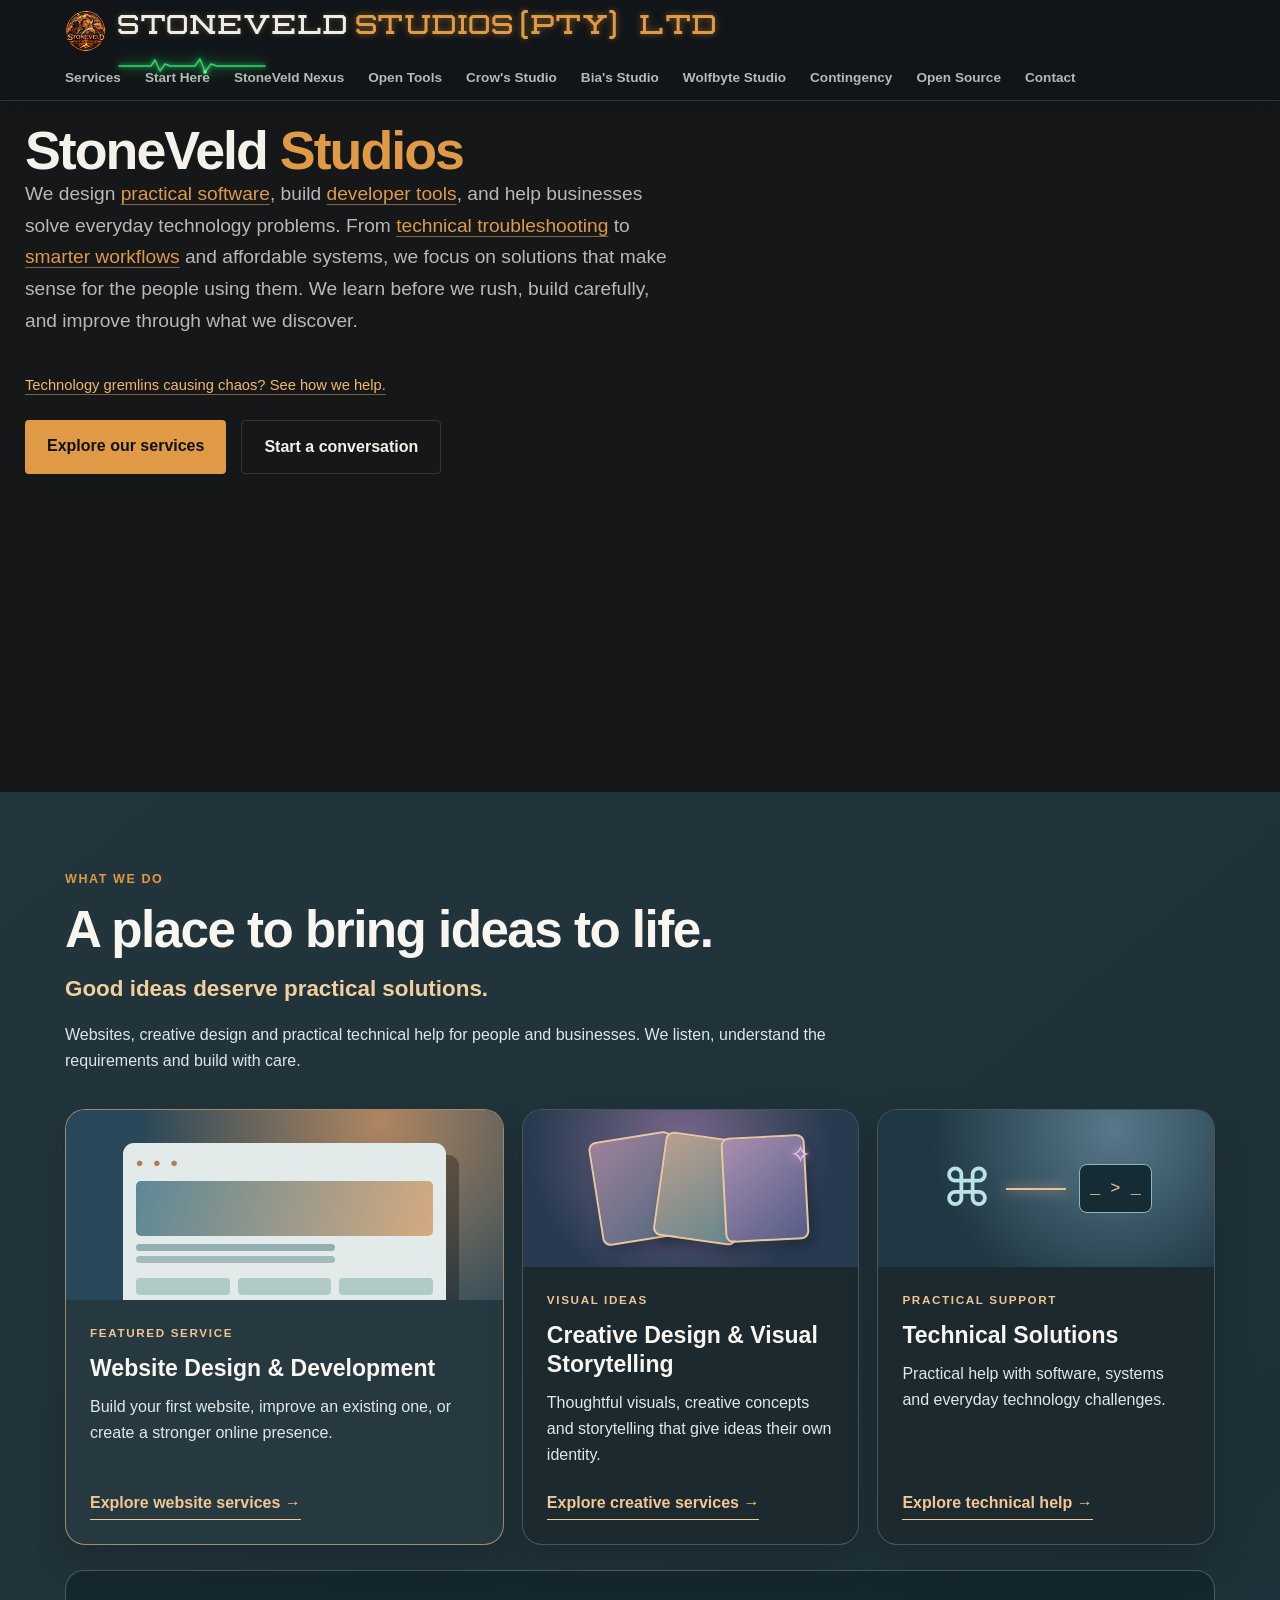
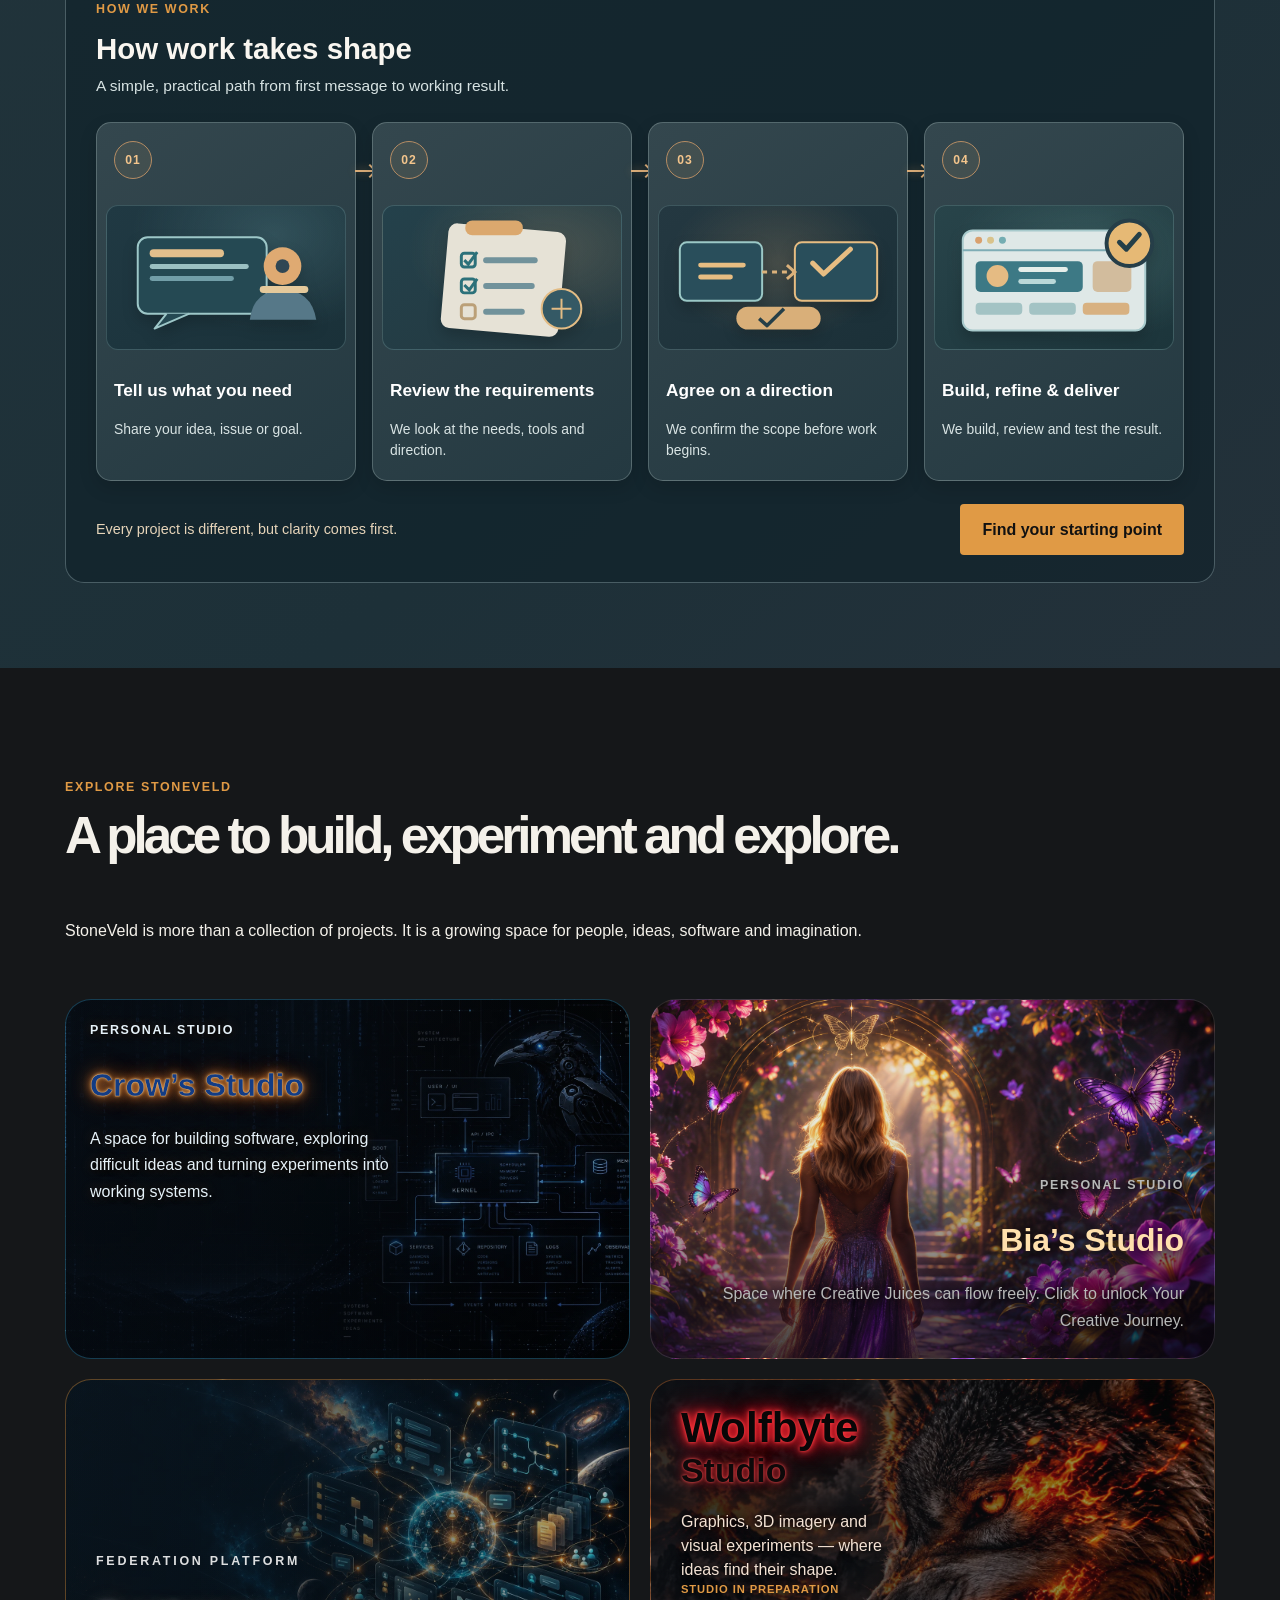
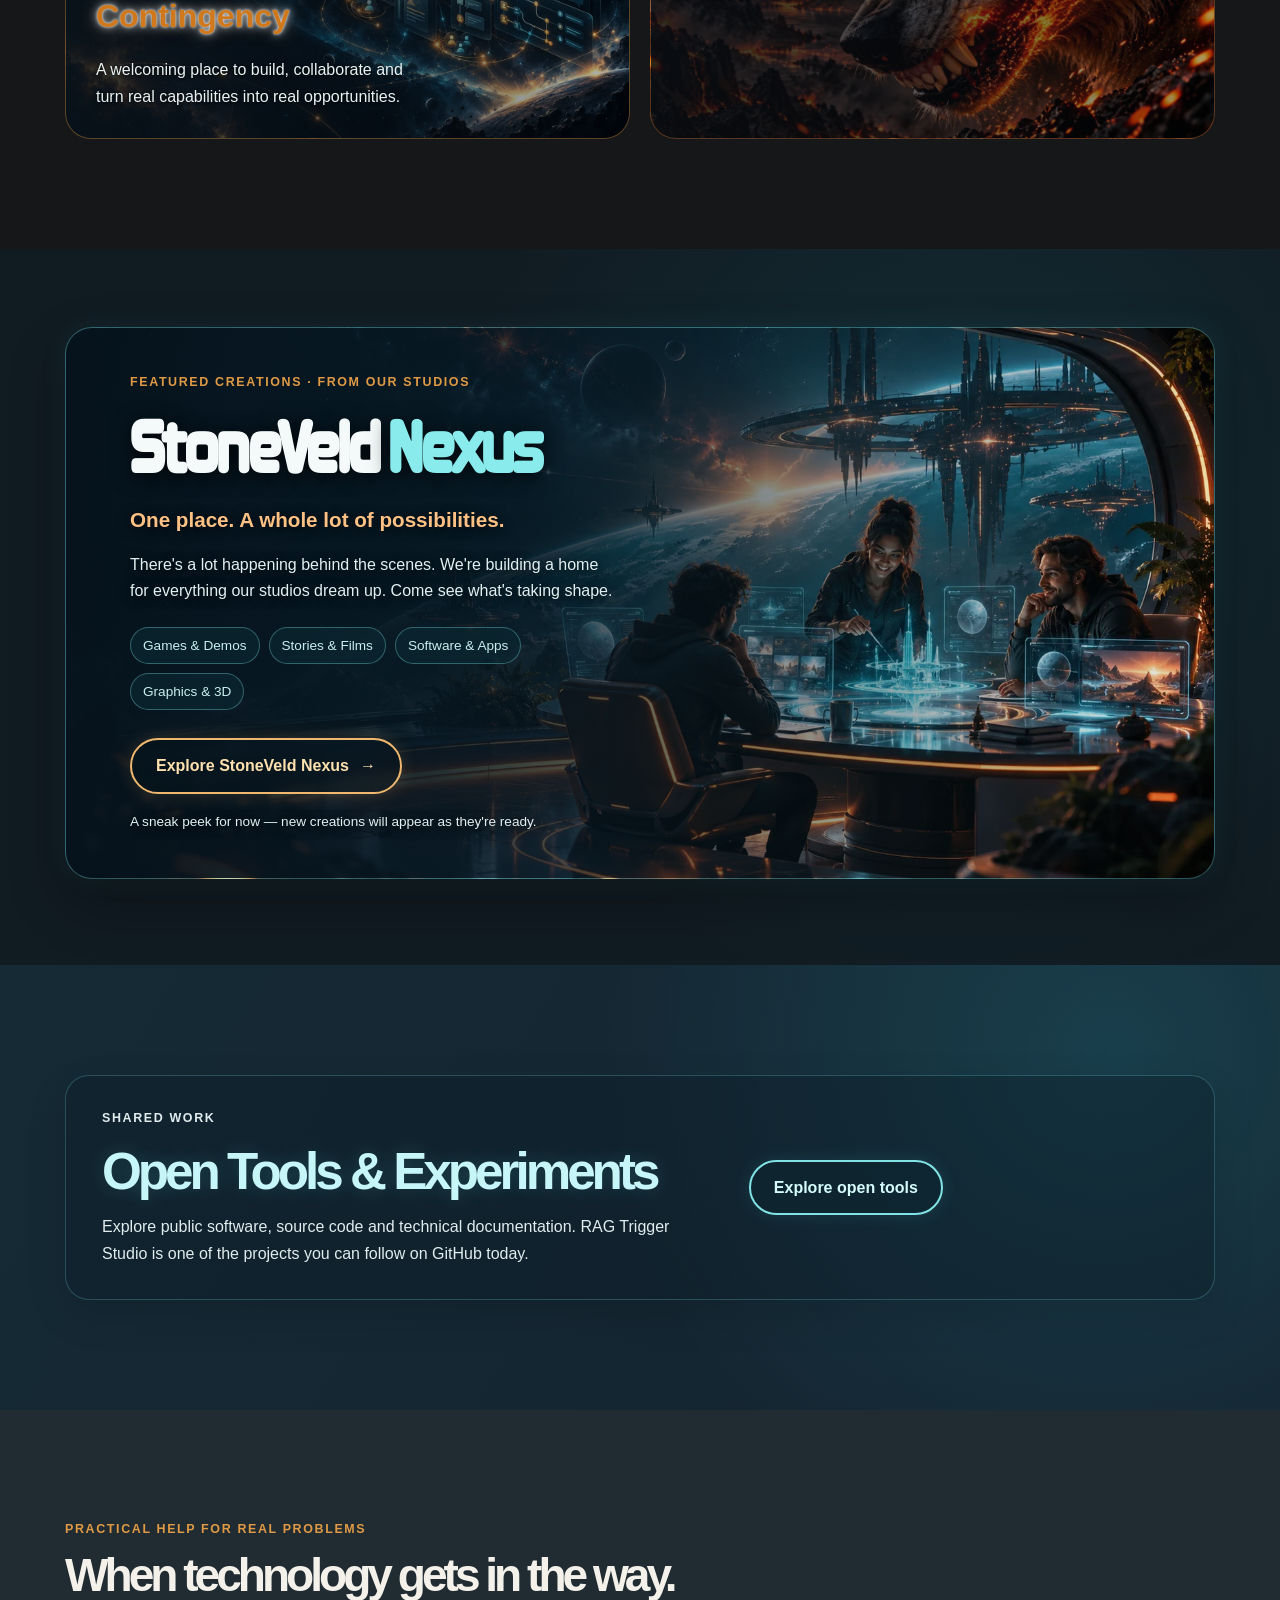
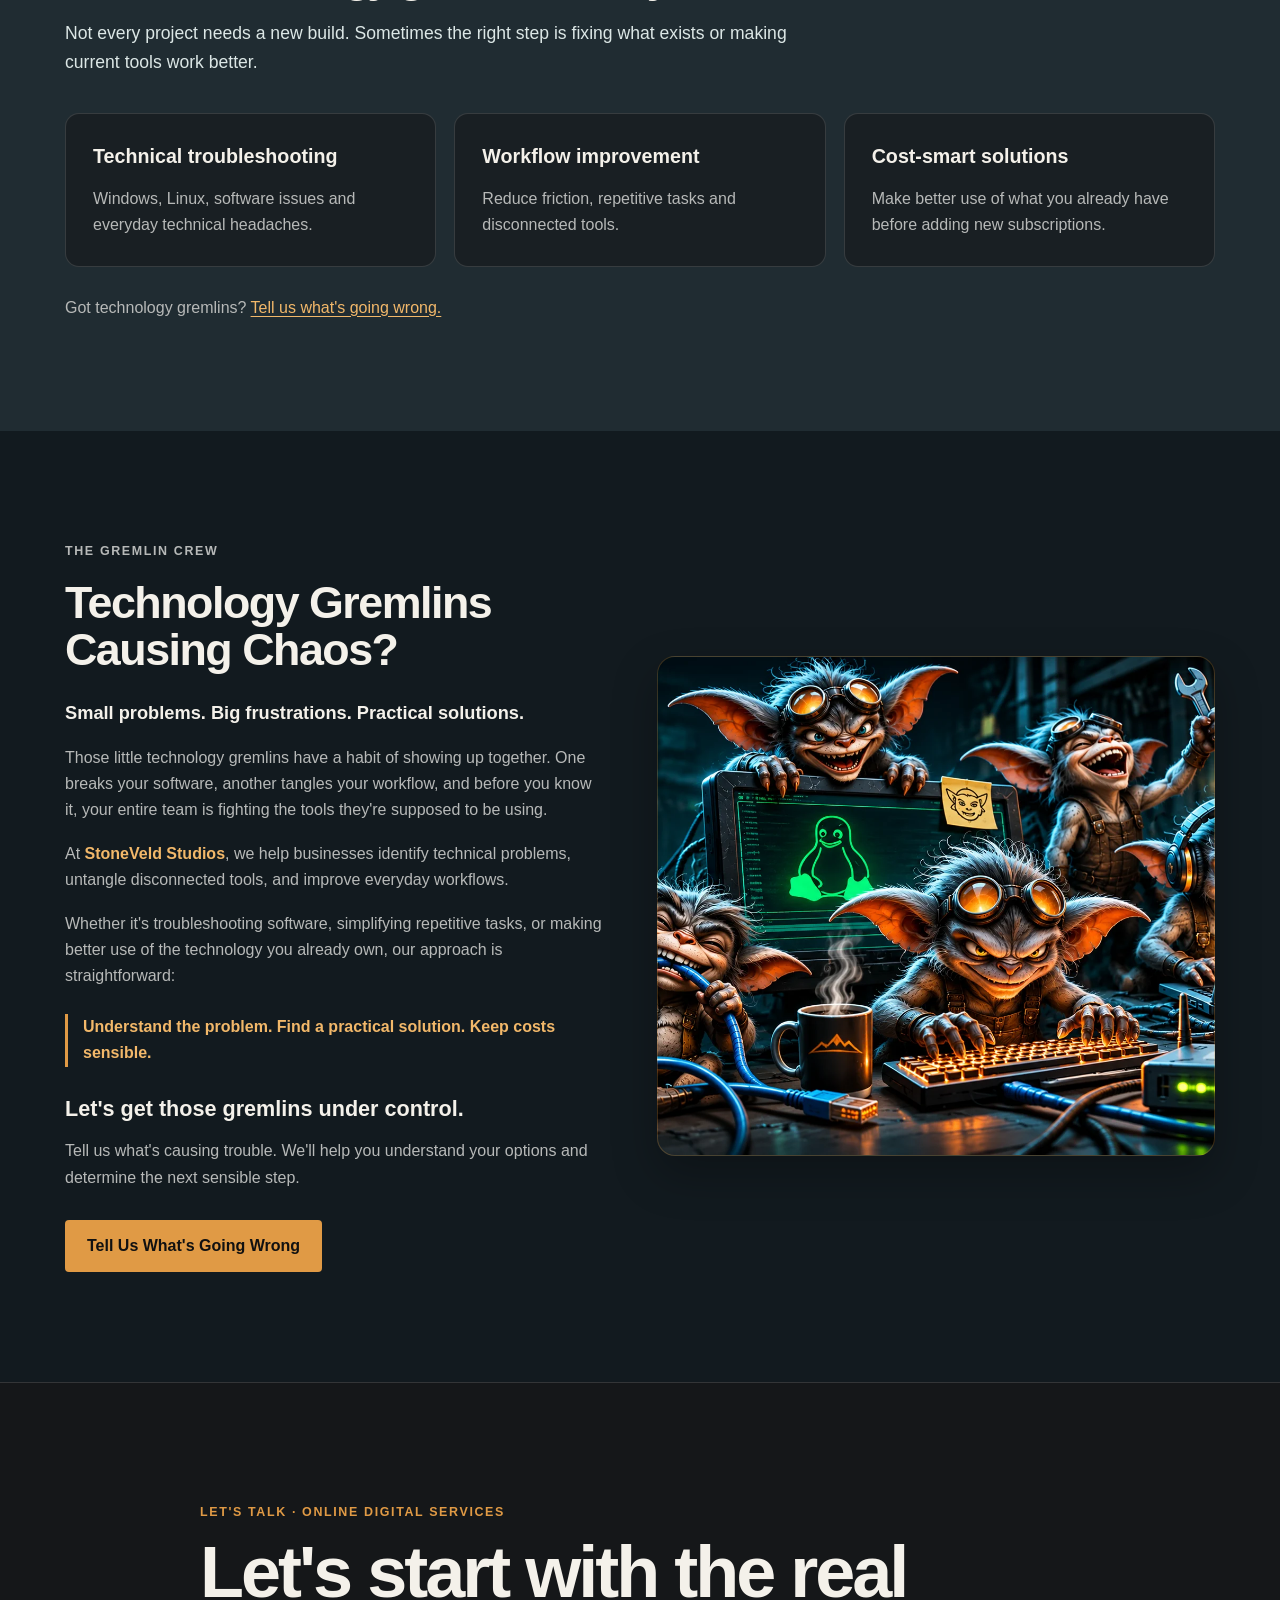
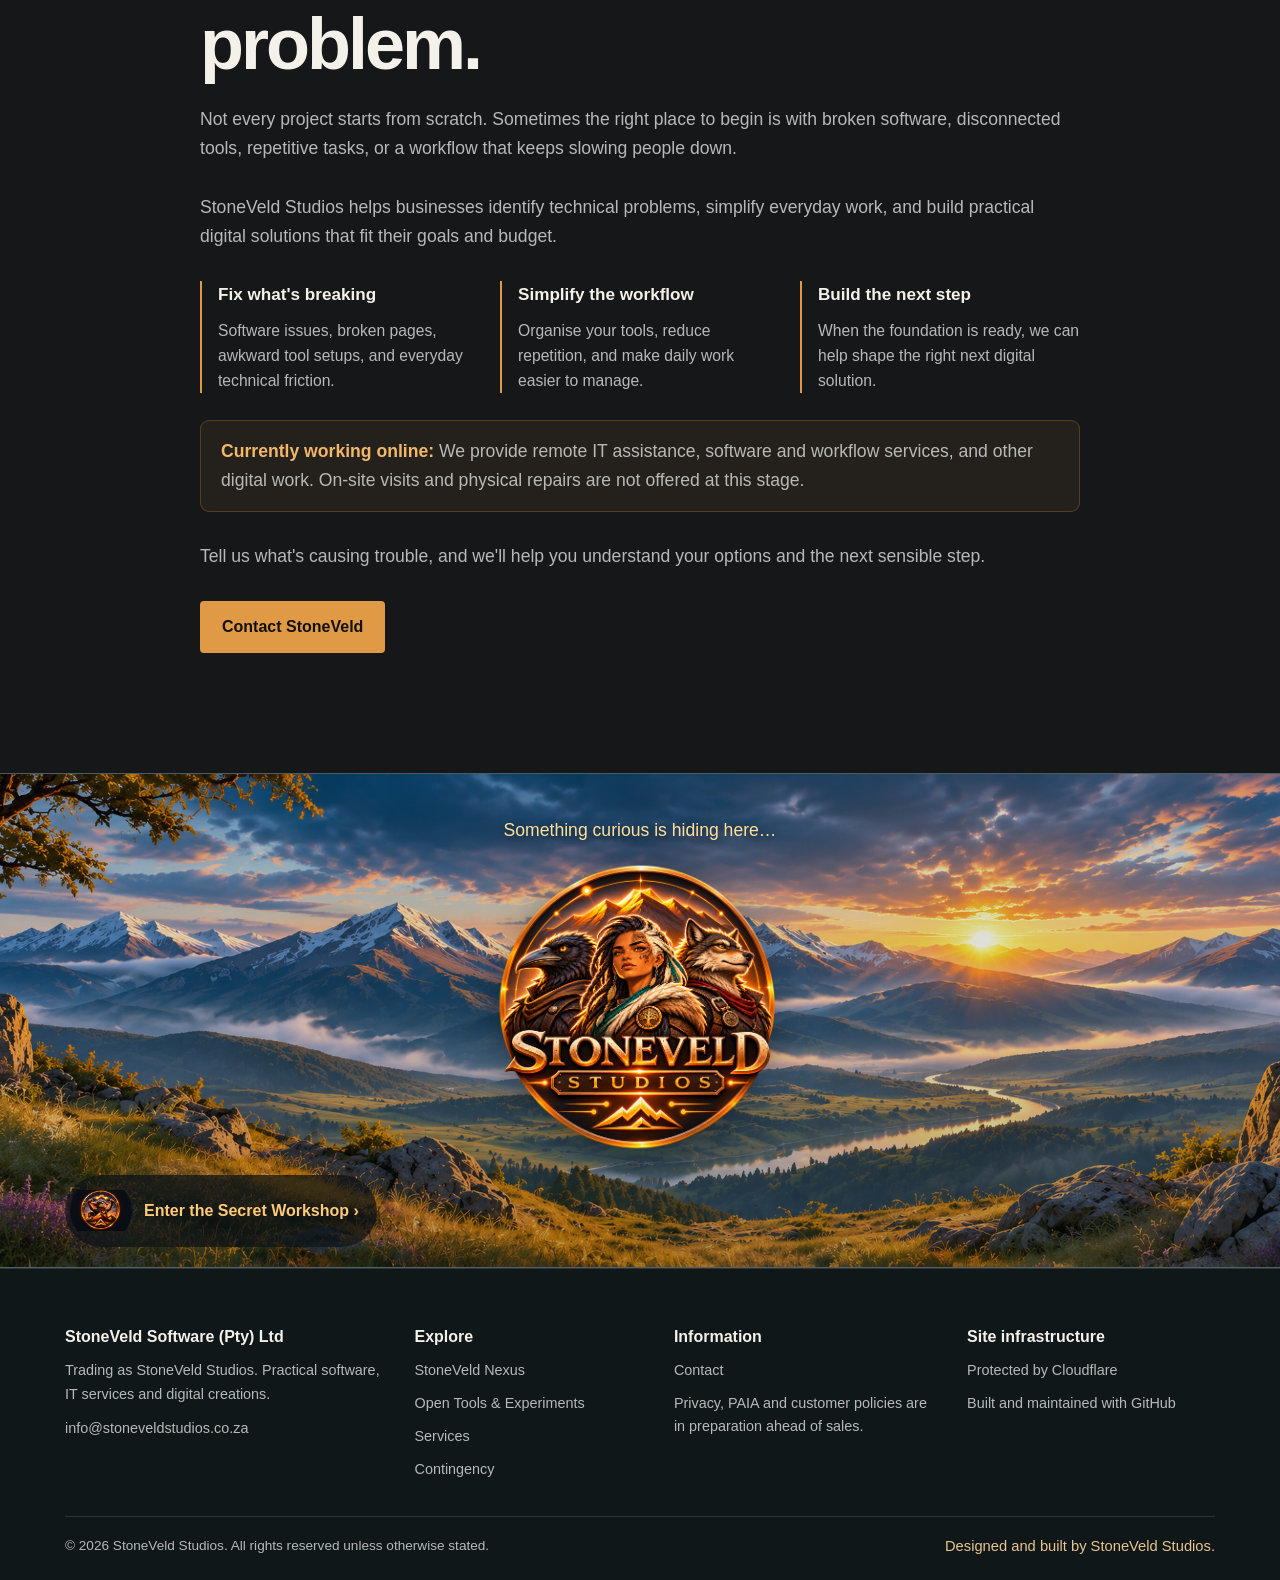
==== index.html @ 1099b643 "Simplify illustrated workflow by removing duplicate small icons" ====
<!DOCTYPE html>

<html lang="en">

<head>
    <meta name="p:domain_verify" content="55f347155e48669f3c4875c0bbe811e8"/>
    <link rel="canonical" href="https://stoneveldstudios.co.za/">
    <meta charset="UTF-8">
<link rel="icon" type="image/png" sizes="256x256" href="/assets/stoneveld-favicon.png">
    <meta name="description" content="StoneVeld Studios offers website design and development, creative visual storytelling and practical remote technology solutions for people and businesses.">
    <meta name="viewport" content="width=device-width, initial-scale=1.0">

<title>StoneVeld Studios</title>

<link rel="stylesheet" href="style.css?v=20261105-services-preview">

</head>

<body id="top"><a href="#main-content" class="skip-link">Skip to main content</a>

<header class="site-header">

    <div class="container nav-container">

        <a href="#top" class="logo">
            <img class="header-master-emblem" src="assets/Stoneveld%20Studios%20Emblem.png" alt="" width="42" height="42">
            <span class="logo-name">StoneVeld</span><span class="logo-studios">Studios</span><span class="logo-studios">(pty) Ltd</span>
            <span class="logo-trace" aria-hidden="true">
                <svg viewBox="0 0 150 18" preserveAspectRatio="none">
                    <path d="M2 10 H28 L34 10 L38 4 L43 15 L48 8 L53 10 H72 L78 10 L83 3 L88 16 L94 8 L100 10 H148" />
                    <circle cx="88" cy="16" r="1.8" />
                </svg>
            </span>
        </a>

 <nav class="navigation" aria-label="Main navigation">
 <a href="#services">Services</a>
 <a href="/start-here">Start Here</a>
 <a href="/shop">StoneVeld Nexus</a>
 <a href="/open-tools">Open Tools</a>
 <a href="/leon-studio">Crow's Studio</a>
 <a href="/bianca-studio">Bia's Studio</a>
 <a href="/wolfbyte-studio">Wolfbyte Studio</a>
 <a href="/contingency">Contingency</a>
 <a href="#open-tools">Open Source</a>
 <a href="#contact">Contact</a>
 </nav>

    </div>

</header>


<main id="main-content">

    <section class="hero">
 <video class="hero-video" autoplay muted loop playsinline aria-hidden="true" tabindex="-1"> <source src="assets/Hero_section_matrix.mp4" type="video/mp4"> </video>

        <div class="container hero-content">

            <p class="eyebrow">
                SOFTWARE DEVELOPMENT • <a href="#services">IT SERVICES</a> •
                <a href="/open-tools">DEVELOPER TOOLS</a> • SYSTEMS LAB
            </p>

            <h1>
                <span class="hero-brand-main">StoneVeld</span> <span class="hero-brand-accent">Studios</span>
            </h1>

            <p class="hero-text">
                We design <a href="#projects">practical software</a>, build
                <a href="/open-tools">developer tools</a>, and help businesses solve everyday technology problems.
                From <a href="#services">technical troubleshooting</a> to
                <a href="#services">smarter workflows</a> and affordable systems, we focus on solutions
                that make sense for the people using them.
                We learn before we rush, build carefully, and improve through what we discover.
            </p>

            <a class="gremlin-teaser" href="#services">Technology gremlins causing chaos? See how we help.</a>

            <div class="hero-buttons">

                <a href="#services" class="button button-primary">
                    Explore our services
                </a>

                <a href="#contact" class="button button-secondary">
                    Start a conversation
                </a>

            </div>

        </div>

    </section>

<section id="services" class="section sv-service-hook" aria-labelledby="services-title">
 <div class="container">
 <p class="section-label">WHAT WE DO</p>
 <h2 id="services-title">A place to bring ideas to life.</h2>
 <p class="sv-hook-subtitle">Good ideas deserve practical solutions.</p>
 <p class="sv-hook-intro">Websites, creative design and practical technical help for people and businesses. We listen, understand the requirements and build with care.</p>
 <div class="sv-offering-grid"><article class="sv-offering sv-web"><div class="sv-offering-art" aria-hidden="true"><div class="sv-browser"><div class="sv-browser-top">● ● ●</div><div class="sv-browser-hero"></div><div class="sv-browser-lines"></div><div class="sv-browser-tiles"><i></i><i></i><i></i></div></div></div><div class="sv-offering-body"><span class="sv-offering-label">FEATURED SERVICE</span><h3>Website Design & Development</h3><p>Build your first website, improve an existing one, or create a stronger online presence.</p><a href="/start-here#website"> Explore website services <span aria-hidden="true">→</span></a></div></article>
<article class="sv-offering sv-creative"><div class="sv-offering-art" aria-hidden="true"><div class="sv-storyboard"><i></i><i></i><i></i><span aria-hidden="true">✧</span></div></div><div class="sv-offering-body"><span class="sv-offering-label">VISUAL IDEAS</span><h3>Creative Design & Visual Storytelling</h3><p>Thoughtful visuals, creative concepts and storytelling that give ideas their own identity.</p><a href="/start-here#creative"> Explore creative services <span aria-hidden="true">→</span></a></div></article>
<article class="sv-offering sv-tech"><div class="sv-offering-art" aria-hidden="true"><div class="sv-tech-visual"><span>⌘</span><i></i><code>_ &gt; _</code></div></div><div class="sv-offering-body"><span class="sv-offering-label">PRACTICAL SUPPORT</span><h3>Technical Solutions</h3><p>Practical help with software, systems and everyday technology challenges.</p><a href="/start-here#technical"> Explore technical help <span aria-hidden="true">→</span></a></div></article></div>
 <div class="sv-workflow" aria-labelledby="sv-workflow-title">
  <div class="sv-workflow-head">
    <p class="section-label">HOW WE WORK</p>
    <h3 id="sv-workflow-title">How work takes shape</h3>
    <p class="sv-workflow-intro">A simple, practical path from first message to working result.</p>
  </div>
  <ol class="sv-workflow-journey">
    <li class="sv-workflow-card">
      <div class="sv-workflow-top"><span class="sv-workflow-number">01</span></div>
      <div class="sv-workflow-scene sv-workflow-scene-1" aria-hidden="true"><svg viewBox="0 0 240 126" role="presentation" focusable="false"><rect x="31" y="22" width="130" height="77" rx="10" fill="#254953" stroke="#9dc7c8" stroke-width="2"/><rect x="43" y="34" width="75" height="8" rx="4" fill="#e3bf8c"/><rect x="43" y="49" width="100" height="5" rx="2.5" fill="#9bc0c2"/><rect x="43" y="61" width="85" height="5" rx="2.5" fill="#729ea8"/><path d="M60 99l-12 15 35-15" fill="#254953" stroke="#9dc7c8" stroke-width="2" stroke-linejoin="round"/><circle cx="177" cy="51" r="19" fill="#dfaa72"/><path d="M144 105q4-30 33-30t34 30" fill="#567888"/><rect x="154" y="71" width="49" height="7" rx="3.5" fill="#e5c99b"/><circle cx="177" cy="51" r="7" fill="#304754"/></svg></div>
      <h4>Tell us what you need</h4>
      <p>Share your idea, issue or goal.</p>
    </li>
    <li class="sv-workflow-card">
      <div class="sv-workflow-top"><span class="sv-workflow-number">02</span></div>
      <div class="sv-workflow-scene sv-workflow-scene-2" aria-hidden="true"><svg viewBox="0 0 240 126" role="presentation" focusable="false"><rect x="62" y="12" width="119" height="106" rx="9" fill="#e6e2d6" transform="rotate(5 120 64)"/><rect x="83" y="5" width="58" height="15" rx="7" fill="#dba86e"/><rect x="79" y="38" width="14" height="14" rx="3" fill="none" stroke="#2c717a" stroke-width="3"/><path d="M82 45l4 4 9-12" stroke="#2c717a" stroke-width="3" fill="none"/><rect x="101" y="42" width="55" height="6" rx="3" fill="#71929b"/><rect x="79" y="64" width="14" height="14" rx="3" fill="none" stroke="#2c717a" stroke-width="3"/><path d="M82 70l5 5 8-11" stroke="#2c717a" stroke-width="3" fill="none"/><rect x="101" y="68" width="52" height="6" rx="3" fill="#71929b"/><rect x="79" y="90" width="14" height="14" rx="3" fill="none" stroke="#bba078" stroke-width="3"/><rect x="101" y="94" width="42" height="6" rx="3" fill="#71929b"/><circle cx="180" cy="94" r="20" fill="#345965" stroke="#e3bc84" stroke-width="2"/><path d="M170 94h20M180 84v20" stroke="#e3bc84" stroke-width="2"/></svg></div>
      <h4>Review the requirements</h4>
      <p>We look at the needs, tools and direction.</p>
    </li>
    <li class="sv-workflow-card">
      <div class="sv-workflow-top"><span class="sv-workflow-number">03</span></div>
      <div class="sv-workflow-scene sv-workflow-scene-3" aria-hidden="true"><svg viewBox="0 0 240 126" role="presentation" focusable="false"><rect x="21" y="27" width="83" height="59" rx="7" fill="#294e5b" stroke="#9bc8c6" stroke-width="2"/><rect x="137" y="27" width="83" height="59" rx="7" fill="#294e5b" stroke="#e7bd82" stroke-width="2"/><path d="M42 50h43M42 62h30M155 48l11 11 27-25" stroke="#e7bd82" fill="none" stroke-linecap="round" stroke-linejoin="round" stroke-width="5"/><path d="M104 57h32" stroke="#dbb17b" stroke-width="3" stroke-dasharray="5 5"/><path d="M129 50l8 7-8 7" stroke="#dbb17b" fill="none" stroke-width="3"/><rect x="78" y="92" width="85" height="23" rx="11.5" fill="#d9af79"/><path d="M101 104l8 7 17-17" stroke="#263f48" stroke-width="3.5" stroke-linejoin="round" fill="none"/></svg></div>
      <h4>Agree on a direction</h4>
      <p>We confirm the scope before work begins.</p>
    </li>
    <li class="sv-workflow-card">
      <div class="sv-workflow-top"><span class="sv-workflow-number">04</span></div>
      <div class="sv-workflow-scene sv-workflow-scene-4" aria-hidden="true"><svg viewBox="0 0 240 126" role="presentation" focusable="false"><rect x="28" y="15" width="184" height="101" rx="10" fill="#dfe8e7" stroke="#a8cacc" stroke-width="2"/><path d="M28 35h184" stroke="#7eacb5" stroke-width="2"/><circle cx="44" cy="25" r="3.5" fill="#d9a06e"/><circle cx="56" cy="25" r="3.5" fill="#d9c38b"/><circle cx="68" cy="25" r="3.5" fill="#74adb2"/><rect x="41" y="46" width="108" height="31" rx="5" fill="#3d7985"/><circle cx="63" cy="61" r="11" fill="#e5bb83"/><rect x="84" y="52" width="50" height="5" rx="2.5" fill="#e6eeea"/><rect x="84" y="64" width="38" height="5" rx="2.5" fill="#bad8d8"/><rect x="159" y="46" width="39" height="31" rx="5" fill="#d2bc9d"/><rect x="41" y="88" width="47" height="12" rx="4" fill="#a3c3c4"/><rect x="95" y="88" width="47" height="12" rx="4" fill="#a3c3c4"/><rect x="149" y="88" width="47" height="12" rx="4" fill="#d8b181"/><circle cx="196" cy="28" r="23" fill="#e6b975" stroke="#263e48" stroke-width="4"/><path d="M186 27l7 7 13-15" stroke="#243f48" stroke-width="5" fill="none" stroke-linecap="round" stroke-linejoin="round"/></svg></div>
      <h4>Build, refine & deliver</h4>
      <p>We build, review and test the result.</p>
    </li>
  </ol>
  <div class="sv-workflow-foot">
    <p>Every project is different, but clarity comes first.</p>
    <a class="button button-primary" href="/start-here">Find your starting point</a>
  </div>
</div>
 </div>
</section>

    <section id="projects" class="section explore-section">

<div class="container">

<p class="section-label">EXPLORE STONEVELD</p>

<h2>
    A place to build, experiment and explore.

</h2>

<p class="section-intro">

StoneVeld is more than a collection of projects.

It is a growing space for people, ideas, software and imagination.

</p>

<div class="explore-grid">

<a href="/leon-studio" id="leon-studio" class="explore-card-link" aria-label="Explore Crow’s Studio"><article class="explore-card explore-card-studio explore-card-leon">

<div class="explore-card-content">

<p class="project-tag">PERSONAL STUDIO</p>

<h3>Crow’s Studio</h3>

<p>A space for building software, exploring difficult ideas and turning experiments into working systems.</p>



</div>

</article></a>

<a href="/bianca-studio" class="explore-card-link"><article class="explore-card explore-card-studio explore-card-bianca">

<div class="explore-card-content">

<p class="project-tag">PERSONAL STUDIO</p>

<h3>Bia’s Studio</h3>

<p>Space where Creative Juices can flow freely. Click to unlock Your Creative Journey.</p>



</div>

</article></a>

<a href="/contingency" class="explore-card-link" aria-label="Explore Contingency">
<article class="explore-card explore-card-studio explore-card-contingency">
  <div class="explore-card-content">
    <p class="project-tag">FEDERATION PLATFORM</p>
    <h3>Contingency</h3>
    <p>A welcoming place to build, collaborate and turn real capabilities into real opportunities.</p>
  </div>
</article></a>

<a href="/wolfbyte-studio" class="explore-card-link" aria-label="Visit Wolfbyte Studio"><article class="explore-card explore-card-studio explore-card-wolfbytes">
  <div class="explore-card-content wolfbyte-card-content">
    <h3 class="wolfbyte-title"><span class="wolfbyte-name">Wolfbyte</span><span class="wolfbyte-studio">Studio</span></h3>
    <p class="wolfbyte-description">Graphics, 3D imagery and visual experiments — where ideas find their shape.</p>
    <span class="explore-status">STUDIO IN PREPARATION</span>
  </div>
</article></a>


</div>

</div>

</section>




<section id="featured" class="section featured-section nexus-home-section" aria-labelledby="nexus-home-title">
  <div class="container">
    <div class="nexus-home-panel">
      <div class="nexus-home-copy">
        <p class="section-label">FEATURED CREATIONS · FROM OUR STUDIOS</p>
        <h2 id="nexus-home-title">StoneVeld <span>Nexus</span></h2>
        <p class="nexus-home-lead">One place. A whole lot of possibilities.</p>
        <p>There's a lot happening behind the scenes. We're building a home for everything our studios dream up. Come see what's taking shape.</p>
        <div class="nexus-home-tags" aria-label="Coming Nexus categories"><span>Games &amp; Demos</span><span>Stories &amp; Films</span><span>Software &amp; Apps</span><span>Graphics &amp; 3D</span></div>
        <a href="/shop" class="nexus-home-cta">Explore StoneVeld Nexus <span aria-hidden="true">→</span></a>
        <p class="nexus-home-note">A sneak peek for now — new creations will appear as they're ready.</p>
      </div>
    </div>
  </div>
</section>
<section id="open-tools" class="section open-tools-section">
  <div class="container split-feature">
    <div><p class="section-label">SHARED WORK</p><h2>Open Tools & Experiments</h2><p>Explore public software, source code and technical documentation. RAG Trigger Studio is one of the projects you can follow on GitHub today.</p></div>
    <div class="split-actions"><a href="/open-tools" class="button button-primary">Explore open tools</a></div>
  </div>
</section>

<section class="section sv-practical-support" aria-labelledby="support-title"><div class="container">
<p class="section-label">PRACTICAL HELP FOR REAL PROBLEMS</p><h2 id="support-title">When technology gets in the way.</h2>
<p class="services-intro">Not every project needs a new build. Sometimes the right step is fixing what exists or making current tools work better.</p>
<div class="services-grid">
<article class="service-item"><h3>Technical troubleshooting</h3><p>Windows, Linux, software issues and everyday technical headaches.</p></article>
<article class="service-item"><h3>Workflow improvement</h3><p>Reduce friction, repetitive tasks and disconnected tools.</p></article>
<article class="service-item"><h3>Cost-smart solutions</h3><p>Make better use of what you already have before adding new subscriptions.</p></article></div>
<p class="services-next">Got technology gremlins? <a href="#contact">Tell us what's going wrong.</a></p>
</div></section>
    <section class="section gremlin-section" aria-labelledby="gremlin-title">
        <div class="container gremlin-layout">
            <div class="gremlin-copy">
                <p class="section-label">THE GREMLIN CREW</p>
                <h2 id="gremlin-title">Technology Gremlins Causing Chaos?</h2>
                <p class="gremlin-lead">Small problems. Big frustrations. Practical solutions.</p>
                <p>Those little technology gremlins have a habit of showing up together. One breaks your software, another tangles your workflow, and before you know it, your entire team is fighting the tools they're supposed to be using.</p>
                <p>At <strong>StoneVeld Studios</strong>, we help businesses identify technical problems, untangle disconnected tools, and improve everyday workflows.</p>
                <p>Whether it's troubleshooting software, simplifying repetitive tasks, or making better use of the technology you already own, our approach is straightforward:</p>
                <p class="gremlin-promise">Understand the problem. Find a practical solution. Keep costs sensible.</p>
                <h3>Let's get those gremlins under control.</h3>
                <p>Tell us what's causing trouble. We'll help you understand your options and determine the next sensible step.</p>
                <a class="button button-primary" href="mailto:info@stoneveldstudios.co.za?subject=Technology%20support%20enquiry">Tell Us What's Going Wrong</a>
            </div>
            <div class="gremlin-visual" role="img" aria-label="A mischievous crew of small gremlins causing chaos with computer cables, keyboards and Linux systems."></div>
        </div>
    </section>

    <section id="contact" class="contact-section">
        <div class="container contact-content">
            <p class="section-label">LET'S TALK · ONLINE DIGITAL SERVICES</p>
            <h2>Let's start with the real problem.</h2>
            <p class="contact-intro">Not every project starts from scratch. Sometimes the right place to begin is with broken software, disconnected tools, repetitive tasks, or a workflow that keeps slowing people down.</p>
            <p class="contact-intro">StoneVeld Studios helps businesses identify technical problems, simplify everyday work, and build practical digital solutions that fit their goals and budget.</p>
            <div class="contact-pathways">
                <div><h3>Fix what's breaking</h3><p>Software issues, broken pages, awkward tool setups, and everyday technical friction.</p></div>
                <div><h3>Simplify the workflow</h3><p>Organise your tools, reduce repetition, and make daily work easier to manage.</p></div>
                <div><h3>Build the next step</h3><p>When the foundation is ready, we can help shape the right next digital solution.</p></div>
            </div>
            <p class="contact-online-note"><strong>Currently working online:</strong> We provide remote IT assistance, software and workflow services, and other digital work. On-site visits and physical repairs are not offered at this stage.</p>
            <p class="contact-conclusion">Tell us what's causing trouble, and we'll help you understand your options and the next sensible step.</p>
            <a href="mailto:info@stoneveldstudios.co.za?subject=StoneVeld%20service%20enquiry" class="button button-primary">Contact StoneVeld</a>
        </div>
    </section>

</main>


<section class="stoneveld-landscape-band" aria-label="StoneVeld Studios and Secret Workshop">
  <p class="stoneveld-landscape-hint">Something curious is hiding here…</p>
  <img class="stoneveld-landscape-logo" src="assets/Stoneveld%20Studios%20Emblem.png" alt="StoneVeld Studios emblem" loading="lazy" width="360" height="360">
  <a class="stoneveld-landscape-workshop" href="/secret-workshop" aria-label="Enter the Secret Workshop">
    <img src="assets/Triumphant%20Gremlin%20Circuit%20Emblem_secret_reveal.png" alt="" loading="lazy" width="88" height="88">
    <span>Enter the Secret Workshop <span aria-hidden="true">›</span></span>
  </a>
</section>

<footer class="site-footer modern-footer">
  <div class="container footer-layout">
    <div><strong>StoneVeld Software (Pty) Ltd</strong><p>Trading as StoneVeld Studios. Practical software, IT services and digital creations.</p><a href="mailto:info@stoneveldstudios.co.za">info@stoneveldstudios.co.za</a></div>
    <div><strong>Explore</strong><a href="/shop">StoneVeld Nexus</a><a href="/open-tools">Open Tools &amp; Experiments</a><a href="#services">Services</a><a href="/contingency">Contingency</a></div>
    <div><strong>Information</strong><a href="#contact">Contact</a><span>Privacy, PAIA and customer policies are in preparation ahead of sales.</span></div>
    <div><strong>Site infrastructure</strong><span>Protected by Cloudflare</span><span>Built and maintained with GitHub</span></div>
  </div>
  <div class="container footer-bottom"><span>© 2026 StoneVeld Studios. All rights reserved unless otherwise stated.</span><span class="sv-built-credit">Designed and built by StoneVeld Studios.</span></div>
</footer>

</body>
</html>
---- style.css ----
@font-face {
    font-family: "Armadillo";
    src: url("assets/fonts/Armadillo.ttf") format("truetype");
    font-weight: 400;
    font-style: normal;
    font-display: swap;
}

:root {
    --background: #151719;
    --surface: #1D2024;
    --surface-light: #292D32;

    --text: #F4F1EA;
    --muted: #B7B9B8;

    --accent: #E09A45;
    --accent-light: #F2B86A;

    --border: rgba(255, 255, 255, 0.13);

    --max-width: 1150px;
}

* {
    box-sizing: border-box;
    margin: 0;
    padding: 0;
}


html {
    scroll-behavior: smooth;
}


body {
    background: var(--background);
    color: var(--text);
    font-family: Arial, Helvetica, sans-serif;
    line-height: 1.6;
}

p {
    font-family: "Marvel", Arial, Helvetica, sans-serif;
    font-weight: 700;
}

main {
    padding-top: 68px;
}

a {
    color: inherit;
    text-decoration: none;
}


.container {
    width: min(90%, var(--max-width));
    margin: 0 auto;
}


/* -------------------------
   NAVIGATION
------------------------- */

.site-header {
    position: fixed;
    top: 0;
    left: 0;
    z-index: 1000;
    width: 100%;
    border-bottom: 1px solid var(--border);
    background: rgba(21, 23, 25, 0.95);
    backdrop-filter: blur(12px);
}


.nav-container {
    min-height: 68px;
    display: flex;
    align-items: center;
    justify-content: space-between;
}

.logo {
    position: relative;
    display: inline-block;
    color: #E8EDF0;
    font-family: "Armadillo", Arial, Helvetica, sans-serif;
    font-size: 2rem;
    font-weight: 400;
    letter-spacing: 0.5px;
    text-transform: none;
    line-height: 1;
}

.logo-name {
    color: #E8EDF0;
    text-shadow:
        0 0 5px rgba(224, 154, 69, 0.30),
        0 0 12px rgba(224, 154, 69, 0.12);
}

.logo-studios {
    color: var(--accent);
    margin-left: 7px;
    text-shadow:
        0 0 6px rgba(224, 154, 69, 0.45),
        0 0 14px rgba(224, 154, 69, 0.18);
}

.logo-trace {
    position: absolute;
    left: 2px;
    top: calc(100% + 4px);
    width: 150px;
    height: 18px;
    pointer-events: none;
}

.logo-trace svg {
    width: 100%;
    height: 100%;
    overflow: visible;
}

.logo-trace path {
    fill: none;
    stroke: var(--accent);
    stroke-width: 1.4;
    stroke-linecap: round;
    stroke-linejoin: round;
    filter:
        drop-shadow(0 0 3px rgba(224, 154, 69, 0.55))
        drop-shadow(0 0 7px rgba(224, 154, 69, 0.20));
}

.logo-trace circle {
    fill: var(--accent-light);
    filter:
        drop-shadow(0 0 4px rgba(242, 184, 106, 0.75))
        drop-shadow(0 0 8px rgba(242, 184, 106, 0.25));
}

.navigation {
    display: flex;
    gap: 30px;
}


.navigation a {
    color: var(--muted);
    font-size: 0.8rem;
    transition: color 0.2s ease;
}


.navigation a:hover {
    color: var(--text);
}


/* -------------------------
   HERO
------------------------- */

.hero {
 position: relative;
    min-height: 680px;
    display: flex;
    align-items: center;
    overflow: hidden;
}

 .hero-content {
     position: relative;
     z-index: 1;
     max-width: 850px;
 }


.eyebrow,
    .section-label,
    .project-tag {
    color: var(--accent);
    font-size: 0.8rem;
    font-weight: 700;
    letter-spacing: 2px;
}

.eyebrow a {
    color: var(--accent);
    text-decoration: none;
    transition: color 0.2s ease;
}

.eyebrow a:hover {
    color: var(--accent-light);
}

.eyebrow {
    margin-bottom: 20px;
}


.hero h1 {
    max-width: 760px;
    font-size: clamp(2rem, 4.2vw, 3.6rem);
    line-height: 1.05;
    letter-spacing: -2px;
    margin-bottom: 30px;
}


.hero-text {
    max-width: 650px;
    color: var(--muted);
    font-size: 1.2rem;
    margin-bottom: 36px;
}


.hero-buttons {
    display: flex;
    gap: 15px;
    flex-wrap: wrap;
}


/* -------------------------
   BUTTONS
------------------------- */

.button {
    display: inline-block;
    padding: 13px 22px;
    border-radius: 4px;
    font-weight: 700;
    transition: transform 0.2s ease, background 0.2s ease;
}


.button:hover {
    transform: translateY(-2px);
}


.button-primary {
    background: var(--accent);
    color: #111;
}


.button-primary:hover {
    background: var(--accent-light);
}


.button-secondary {
    border: 1px solid var(--border);
    color: var(--text);
}


.button-secondary:hover {
    background: var(--surface-light);
}


/* -------------------------
   GENERAL SECTIONS
------------------------- */

.section {
    padding: 110px 0;
}


.section-dark {
    background: var(--surface);
}


.section-label {
    margin-bottom: 12px;
}


.section h2 {
    max-width: 1050px;
    font-size: clamp(2rem, 5vw, 3.2rem);
    line-height: 1.05;
    letter-spacing: -4px;
    margin-bottom: 55px;
}


/* -------------------------
   SERVICE CARDS
------------------------- */

.cards {
    display: grid;
    grid-template-columns: repeat(3, 1fr);
    gap: 20px;
}


.card {
    background: var(--surface);
    border: 1px solid var(--border);
    padding: 32px;
    min-height: 270px;
    transition: transform 0.2s ease, border-color 0.2s ease;
}


.card:hover {
    transform: translateY(-5px);
    border-color: rgba(208, 138, 62, 0.45);
}


.card-number {
    color: var(--accent);
    font-size: 0.85rem;
    font-weight: 700;
    margin-bottom: 55px;
}


.card h3 {
    font-size: 1.5rem;
    margin-bottom: 15px;
}


.card p {
    color: var(--muted);
}


/* -------------------------
   PROJECTS
------------------------- */

.project-grid {
    display: grid;
    grid-template-columns: repeat(2, 1fr);
    gap: 20px;
}

.downloads-grid {
    display: grid;
    grid-template-columns: repeat(2, 1fr);
    gap: 20px;
}

.download-card {
    background: var(--surface);
    border: 1px solid var(--border);
    padding: 32px;
    min-height: 250px;
    display: flex;
    flex-direction: column;
    justify-content: space-between;
}

.download-card:hover {
    border-color: rgba(208, 138, 62, 0.45);
}

.project-card {
    min-height: 330px;
    padding: 35px;
    background: var(--surface-light);
    border: 1px solid var(--border);
    display: flex;
    flex-direction: column;
    justify-content: space-between;
}


.project-tag {
    margin-bottom: 20px;
    font-size: 0.7rem;
}


.project-card h3 {
    font-size: 2rem;
    margin-bottom: 15px;
}


.project-card p {
    color: var(--muted);
    max-width: 500px;
}


.project-link {
    color: var(--accent);
    font-weight: 700;
}


/* -------------------------
   CONTACT
------------------------- */

.contact-section {
    padding: 120px 0;
    border-top: 1px solid var(--border);
}


.contact-content {
    max-width: 750px;
}


.contact-content h2 {
    font-size: clamp(2.4rem, 6vw, 4.5rem);
    line-height: 1;
    letter-spacing: -3px;
    margin: 15px 0 25px;
}


.contact-content > p:not(.section-label) {
    color: var(--muted);
    font-size: 1.1rem;
    margin-bottom: 30px;
}


/* -------------------------
   FOOTER
------------------------- */

.site-footer {
    border-top: 1px solid var(--border);
    padding: 25px 0;
}


.footer-container {
    display: flex;
    justify-content: space-between;
    gap: 20px;
    color: var(--muted);
    font-size: 0.85rem;
}


/* -------------------------
   MOBILE
------------------------- */

@media (max-width: 800px) {

    .navigation {
        gap: 15px;
    }

    .hero {
        min-height: 680px;
        display: flex;
        align-items: center;
        background:
            radial-gradient(circle at 80% 30%, rgba(208, 138, 62, 0.14), transparent 30%),
            linear-gradient(180deg, #181B1E 0%, #111315 100%);
    }

    .hero h1 {
        letter-spacing: -2px;
    }

    .downloads-grid {
        grid-template-columns: 1fr;
    }
    .cards,
    .project-grid {
        grid-template-columns: 1fr;
    }

    .section {
        padding: 80px 0;
    }

    .footer-container {
        flex-direction: column;
    }
}


@media (max-width: 550px) {

    .navigation {
        display: none;
    }

    .hero h1 {
        font-size: 2.2rem;
    }

    .hero-text {
        font-size: 1rem;
    }
}

 .hero-video {
 position: absolute;
 inset: 0;
 width: 100%;
 height: 100%;
 object-fit: cover;
 z-index: 0;
 }

 .hero-content {
 transform: translate(-190px, -190px);
 }

 .hero-content .eyebrow {
 color: var(--accent);
 }
/* -------------------------
EXPLORE STONEVELD PORTAL
------------------------- */

.explore-grid {
display: grid;
grid-template-columns: 1fr 1fr;
gap: 20px;
margin-top: 55px;
}

.explore-card {
position: relative;
min-height: 360px;
overflow: hidden;
background: var(--surface-light);
border: 1px solid var(--border);
transition: transform 0.25s ease, border-color 0.25s ease;
}

.explore-card:hover {
transform: translateY(-6px);
border-color: rgba(208, 138, 62, 0.45);
}

.explore-card-studio {
display: flex;
align-items: flex-end;
}

.explore-card-studio::before {
content: "";
position: absolute;
inset: 0;
background: linear-gradient(135deg, rgba(255,255,255,0.02), rgba(0,0,0,0.22));
}

.explore-card-content {
position: relative;
z-index: 2;
padding: 35px;
}

.explore-card h3 {
font-size: 2rem;
margin-bottom: 15px;
}

.explore-card p {
color: var(--muted);
max-width: 520px;
}

.explore-status {
display: inline-block;
margin-top: 25px;
color: var(--accent);
font-size: 0.7rem;
font-weight: 700;
letter-spacing: 0.08em;
}

.explore-card-workspace {
grid-column: 1 / -1;
min-height: 460px;
display: grid;
grid-template-columns: 1.35fr 1fr;
}

.explore-card-image {
min-height: 460px;
overflow: hidden;
}

.explore-card-image img {
width: 100%;
height: 100%;
object-fit: cover;
display: block;
transition: transform 0.5s ease;
}

.explore-card-workspace:hover .explore-card-image img {
transform: scale(1.03);
}

@media (max-width: 800px) {
.explore-grid {
grid-template-columns: 1fr;
}

.explore-card-workspace {
grid-column: auto;
grid-template-columns: 1fr;
}

.explore-card-image {
min-height: 300px;
}
}

.explore-card-bianca {
 align-items: flex-start;
background-image: linear-gradient(rgba(0, 0, 0, 0.38), rgba(0, 0, 0, 0.68)), linear-gradient(135deg, #352247, #171b29);
background-size: cover;
background-position: center 90%;
}

.explore-card-bianca .explore-card-content { align-self: flex-start; padding: 32px 35px; max-width: 48%; }
.explore-card-bianca { border-radius: 26px; }
.explore-card-bianca h3 { color: #c77dff; text-shadow: 0 0 6px rgba(199, 125, 255, 0.75), 0 0 14px rgba(199, 125, 255, 0.45), 0 0 24px rgba(199, 125, 255, 0.25); }


.bianca-page {
min-height: 100vh;
padding: 120px 7vw 80px;
}

.bianca-hero {
max-width: 1200px;
margin: 0 auto;
min-height: 620px;
display: grid;
grid-template-columns: 1fr 1fr;
overflow: hidden;
border: 1px solid var(--border);
border-radius: 26px;
background: var(--surface-light);
}

.bianca-hero-image {
min-height: 620px;
overflow: hidden;
}

.bianca-hero-image img {
width: 100%;
height: 100%;
object-fit: cover;
object-position: center 20%;
}

.bianca-hero-content {
display: flex;
flex-direction: column;
justify-content: center;
padding: 60px;
}

.bianca-hero-content h1 {
color: #c77dff;
text-shadow:
0 0 6px rgba(199, 125, 255, 0.75),
0 0 14px rgba(199, 125, 255, 0.45),
0 0 24px rgba(199, 125, 255, 0.25);
margin-bottom: 25px;
}

.bianca-intro {
font-size: 1.2rem;
line-height: 1.7;
color: var(--text-muted);
max-width: 520px;
}

.bianca-content {
max-width: 900px;
margin: 100px auto 0;
}

.bianca-content h2 {
font-size: 2.2rem;
margin-bottom: 20px;
}

.bianca-content p:last-child {
color: var(--text-muted);
font-size: 1.1rem;
line-height: 1.8;
}

.back-link {
color: var(--text-muted);
text-decoration: none;
}

.back-link:hover {
color: #c77dff;
}

@media (max-width: 800px) {
.bianca-page {
padding: 100px 5vw 60px;
}

.bianca-hero {
grid-template-columns: 1fr;
}

.bianca-hero-image {
min-height: 450px;
}

.bianca-hero-content {
padding: 40px 30px;
}
}
.explore-card-link { display: block; text-decoration: none; color: inherit; }

/* Leon's Studio — restrained, static cyan digital rain. */
.explore-card-leon, .leon-hero {
  background-color: #03080d;
  background-image: linear-gradient(180deg, rgba(2,7,12,.15), rgba(2,7,12,.88)), url("assets/leon-digital-rain.webp");
  background-position: center;
  background-size: cover;
}
.explore-card-leon { border-color: rgba(55,180,212,.26); }
.explore-card-leon h3, .leon-hero h1 { color: #d8faff; text-shadow: 0 0 16px rgba(38,179,223,.35); }
.explore-card-leon p, .leon-hero p { color: #c5dae3; }
.explore-card-link:focus-visible { outline: 2px solid #70d9f5; outline-offset: 4px; }
.leon-page { background: #040a10; min-height: 100vh; }
.studio-subheader { display: flex; align-items: center; justify-content: space-between; }
.leon-hero { min-height: 65vh; display: flex; align-items: end; padding: 90px max(24px, 8vw) 70px; }
.leon-hero-content { max-width: 760px; }
.leon-hero h1 { font-size: clamp(2.6rem, 6vw, 5rem); margin: 14px 0; }
.leon-hero p { line-height: 1.7; }
.leon-content { max-width: 950px; margin: 0 auto; padding: 70px 24px 110px; }
.leon-content h2 { margin: 18px 0; }
.leon-content > p { line-height: 1.8; }
@media (max-width: 600px) { .leon-hero { min-height: 52vh; padding: 80px 22px 45px; } }

/* The studio section forms two rows of matched cards; the working lab follows. */
.explore-card-leon { border-radius: 26px; }
.explore-card-contingency, .explore-card-wolfbytes { border-radius: 26px; }
.explore-card-contingency { background: radial-gradient(circle at 80% 15%, rgba(134,184,174,.28), transparent 55%), linear-gradient(135deg, #20373d 0%, #172d35 48%, #17232b 100%); border-color: rgba(112,193,186,.28); }
.explore-card-contingency h3 { color: #c0f2e8; }
.explore-card-wolfbytes { background: radial-gradient(circle at 78% 22%, rgba(153,122,221,.25), transparent 55%), linear-gradient(145deg,#202232,#18232d 70%,#111921); border-color:rgba(181,150,224,.28); }
.explore-card-wolfbytes h3 { color: #dfcffd; }
.explore-card-workspace { min-height: 320px; border-radius: 26px; }
.explore-card-workspace .explore-card-image { min-height: 320px; }
@media (max-width: 800px) { .explore-card-workspace .explore-card-image { min-height: 240px; } }

.contingency-preview { min-height:100vh; padding:120px 7vw 80px; background:radial-gradient(circle at 80% 18%,rgba(131,193,172,.17),transparent 50%),#0c181b; }
.contingency-preview-content { max-width:800px; margin:7vh auto 0; }
.contingency-preview h1 { font-size:clamp(2.8rem,6vw,5rem); color:#d2fff2; margin:14px 0; }
.contingency-preview p { max-width:640px; margin:0 0 24px; color:#d3e0df; }

/* Full-width Workspace card remains a navigable gateway to open project material. */
.explore-workspace-link { grid-column: 1 / -1; }
.explore-workspace-link .explore-card-workspace { grid-column: auto; }

/* StoneVeld public-facing lower homepage */
.creation-grid { display:grid;grid-template-columns:repeat(3,minmax(0,1fr));gap:20px;margin:36px 0 25px; }
.creation-card {padding:32px;min-height:270px;border:1px solid var(--border);border-radius:22px;background:linear-gradient(145deg,#283039,#1a2128);}
.creation-card:nth-child(2){background:linear-gradient(145deg,#302b3c,#1a2128)}
.creation-card:nth-child(3){background:linear-gradient(145deg,#333027,#1b2027)}
.creation-card h3{margin:12px 0;color:var(--text)}.creation-card p{color:var(--muted)}
.creation-icon{font-size:2.3rem;color:#e9b981;display:block;margin-bottom:22px}
.section-action{display:inline-block;color:var(--accent-light);font-weight:700;margin-top:6px}
.split-feature{display:grid;grid-template-columns:1.4fr 1fr;align-items:center;gap:46px}
.split-feature h2{margin:16px 0}.split-feature p{color:var(--muted)}
.split-actions{display:flex;flex-direction:column;align-items:flex-start;gap:19px}
.open-tools-section{background:#1b2429}.taking-shape-section{background:linear-gradient(110deg,#1d2b2b,#1c2027)}
.modern-footer{padding:55px 0 22px;background:#101719;border-top:1px solid var(--border)}
.footer-layout{display:grid;grid-template-columns:1.6fr 1fr 1.3fr;gap:34px}
.footer-layout>div{display:flex;flex-direction:column;align-items:flex-start;gap:10px}
.footer-layout a,.footer-layout span,.footer-layout p{font-size:.9rem;color:var(--muted)}
.footer-layout a:hover{color:var(--accent-light)}
.footer-bottom{border-top:1px solid var(--border);margin-top:35px;padding-top:18px;color:var(--muted);font-size:.8rem}
@media(max-width:800px){.creation-grid,.split-feature,.footer-layout{grid-template-columns:1fr}.creation-card{min-height:230px}.split-feature{gap:24px}}

.catalogue-page{min-height:100vh;padding:125px 0 90px;background:#171d21}.catalogue-page h1{font-size:clamp(2.5rem,5vw,4.3rem);margin:14px 0}.catalogue-intro{max-width:780px;color:var(--muted);font-size:1.15rem}.catalogue-note{margin-top:22px;color:var(--muted)}.catalogue-note a{color:var(--accent-light)}

/* Approved original Wolfbytes wolf artwork; keep the left-hand copy legible. */
.explore-card-wolfbytes {
  background-color: #141719;
  background-image: linear-gradient(90deg,rgba(8,11,16,.86) 0%,rgba(8,11,16,.62) 44%,rgba(8,11,16,.14) 100%), url("assets/wolfbytes-volcanic-wolf.webp");
  background-position: center center;
  background-size: cover;
  border-color: rgba(228,128,61,.37);
}
.explore-card-wolfbytes h3 { color: #ffe0c2; text-shadow: 0 2px 18px rgba(0,0,0,.75); }
.explore-card-wolfbytes .explore-card-content { max-width: 76%; }
.explore-card-wolfbytes p { color: #f3e2d4; text-shadow: 0 2px 8px rgba(0,0,0,.9); }

/* Wolfbyte Studio: stacked neon wordmark and text confined to the left. */
.explore-card-wolfbytes { align-items:stretch; }
.explore-card-wolfbytes .wolfbyte-card-content {
  width:100%; max-width:none; height:100%; padding:26px 30px;
  display:flex; flex-direction:column; align-items:flex-start;
}
.explore-card-wolfbytes .wolfbyte-title {
  display:flex; flex-direction:column; align-items:flex-start;
  gap:3px; margin:0; line-height:1.04; font-weight:900;
}
.explore-card-wolfbytes .wolfbyte-name {
  color:#090607; font-size:clamp(2.15rem,3.3vw,3rem);
  text-shadow:0 0 3px #ff3d42,0 0 7px #ff3940,0 0 13px rgba(255,19,34,.95),0 0 25px rgba(255,16,36,.7),0 0 39px rgba(255,22,42,.37);
}
.explore-card-wolfbytes .wolfbyte-studio {
  color:#0d090a; font-size:clamp(1.6rem,2.65vw,2.3rem);
  text-shadow:0 0 3px #ff5555,0 0 9px rgba(255,35,45,.66),0 0 19px rgba(255,25,40,.32);
}
.explore-card-wolfbytes .wolfbyte-description {
  max-width:45%; width:100%; margin-top:22px;
  color:#f3e2d4; line-height:1.48; font-size:1rem;
  text-shadow:0 1px 5px #000,0 0 12px rgba(0,0,0,.85);
}
.explore-card-wolfbytes .explore-status { margin-top:auto; max-width:48%; text-shadow:0 1px 7px #000; }
@media(max-width:800px){
  .explore-card-wolfbytes .wolfbyte-description{max-width:50%;font-size:.94rem;}
  .explore-card-wolfbytes .wolfbyte-card-content{padding:23px;}
}
@media(max-width:430px){
  .explore-card-wolfbytes .wolfbyte-description{max-width:55%;font-size:.87rem;}
  .explore-card-wolfbytes .wolfbyte-name{font-size:2rem;}
  .explore-card-wolfbytes .wolfbyte-studio{font-size:1.5rem;}
}

/* Wolfbyte Studio landing page: approved artwork and two-tier red glow. */
.wolfbyte-page{min-height:100vh;background:#121518;}
.wolfbyte-hero{min-height:72vh;display:flex;align-items:flex-start;padding:145px max(30px,7vw) 75px;background-color:#17191b;background-image:linear-gradient(90deg,rgba(9,10,12,.83) 0%,rgba(9,10,12,.53) 37%,rgba(9,10,12,.07) 75%),url("assets/wolfbytes-volcanic-wolf.webp");background-size:cover;background-position:center;}
.wolfbyte-hero-content{max-width:450px;}
.wolfbyte-hero h1{display:flex;flex-direction:column;line-height:1.02;gap:6px;margin:17px 0 30px;font-size:clamp(2.5rem,6vw,5rem);color:#080607;text-shadow:0 0 5px #ff4545,0 0 13px #e42734,0 0 32px rgba(255,23,34,.75);}
.wolfbyte-hero h1 span+span{font-size:.7em;text-shadow:0 0 5px #ff5353,0 0 13px rgba(255,24,40,.52);}
.wolfbyte-hero-content>p:last-child{max-width:310px;color:#f4e6de;text-shadow:0 2px 12px #000;}
.wolfbyte-page-intro{padding:75px 0 115px;}
.wolfbyte-page-intro .container{max-width:900px;}
.wolfbyte-page-intro h2{margin:16px 0;}
.wolfbyte-page-intro p:not(.project-tag){max-width:630px;margin-bottom:26px;color:var(--muted);}
@media(max-width:650px){.wolfbyte-hero{min-height:63vh;padding:115px 24px 60px;background-position:61% center;}.wolfbyte-hero-content{max-width:64%;}}

/* Leon's Studio: approved kernel blueprint / mechanical raven artwork. */
.explore-card-leon, .leon-hero {
 background-color:#030a11;
 background-image:linear-gradient(90deg,rgba(2,9,17,.82) 0%,rgba(2,9,17,.62) 37%,rgba(2,9,17,.12) 100%),url("assets/leon_systems_crow.webp");
 background-size:cover; background-position:center center;
}
.explore-card-leon {align-items:flex-end; border-color:rgba(72,187,235,.3);}
.explore-card-leon .explore-card-content {max-width:63%; padding:30px;}
.explore-card-leon h3, .leon-hero h1 {
 color:#f4fbff;
 text-shadow:0 2px 3px rgba(0,0,0,.92),0 0 9px rgba(255,179,93,.44),0 0 21px rgba(255,151,70,.23);
}
.explore-card-leon p, .leon-hero p {
 color:#e6f2f9; text-shadow:0 2px 4px rgba(0,0,0,.92),0 0 12px rgba(255,161,83,.27);
}
.leon-hero {background-position:center center;}
.leon-hero-content {max-width:630px;}
@media(max-width:600px){
 .explore-card-leon .explore-card-content{max-width:70%;padding:22px;}
 .leon-hero-content{max-width:83%;}
}

/* Leon homepage card typography placement and blue/orange title treatment. */
.explore-card-leon { align-items:flex-start; }
.explore-card-leon .explore-card-content { max-width:64%; padding:21px 24px; }
.explore-card-leon h3 {
 color:#123c85;
 -webkit-text-stroke:.35px rgba(255,195,120,.75);
 text-shadow:0 0 3px rgba(255,193,111,.92),0 0 8px rgba(255,153,61,.88),0 0 18px rgba(255,119,35,.7),0 0 30px rgba(255,113,29,.38);
}
@media(max-width:600px){.explore-card-leon .explore-card-content{max-width:72%;padding:19px 20px;}}

/* Contingency: warm tungsten-orange identity with restrained white neon. */
.explore-card-contingency h3 {
  color: #f0a33a;
  text-shadow: 0 0 2px rgba(255,255,255,.95),
               0 0 8px rgba(255,255,255,.80),
               0 0 17px rgba(255,255,255,.40),
               0 0 27px rgba(240,163,58,.35);
}
.explore-card-contingency .project-tag {
  color: rgba(245,245,245,.9);
  letter-spacing: .22em;
}
.explore-card-contingency p:not(.project-tag) {
  color: #e8f3f2;
  text-shadow: 0 1px 3px rgba(0,0,0,.75);
}

/* Contingency collaboration network background: Teams, chat, Git and Archive. */
.explore-card-contingency {
  background-color:#07151d;
  background-image:linear-gradient(90deg,rgba(5,16,25,.86) 0%,rgba(5,16,25,.68) 40%,rgba(5,16,25,.1) 100%),url("assets/contingency-collaboration.webp");
  background-position:center; background-size:cover;
  border-color:rgba(211,139,59,.43);
}
.explore-card-contingency .explore-card-content{max-width:68%;padding:28px 30px;}
.explore-card-contingency h3 {color:#cf791c;text-shadow:0 0 3px rgba(255,255,255,.93),0 0 9px rgba(255,255,255,.74),0 0 20px rgba(255,255,255,.3),0 0 27px rgba(226,142,56,.24);}
@media(max-width:600px){.explore-card-contingency .explore-card-content{max-width:78%;padding:22px;}}

/* Contingency public preview, separate from its private pilot. */
.fed-landing{background:#10191d;color:#eef5f5;}
.fed-hero{min-height:690px;min-height:78vh;display:flex;align-items:center;background:#07151d linear-gradient(90deg,rgba(4,13,20,.92) 0%,rgba(4,13,20,.77) 34%,rgba(4,13,20,.1) 86%),url("assets/contingency-collaboration.webp") center/cover no-repeat;}
.fed-hero-inner{padding-top:105px;padding-bottom:80px;}
.fed-hero-inner>p:not(.project-tag){max-width:580px;line-height:1.75;text-shadow:0 2px 9px #000;}
.fed-hero h1{font-size:clamp(3.4rem,8vw,6.3rem);margin:18px 0;color:#d08027;text-shadow:0 0 4px rgba(255,255,255,.9),0 0 13px rgba(255,255,255,.6),0 0 29px rgba(222,146,74,.4);}
.fed-hero .fed-hero-lead{font-size:clamp(1.3rem,2.4vw,1.8rem);color:#fff4df;font-weight:650;}
.fed-text-link{display:inline-block;margin-top:22px;color:#ffca8e;font-weight:700;}
.fed-section{padding:95px 0;}
.fed-section h2{max-width:730px;margin:15px 0 20px;font-size:clamp(1.9rem,3vw,2.8rem);}
.fed-section-intro{max-width:730px;color:#bfcfd2;}
.fed-feature-grid{display:grid;grid-template-columns:repeat(2,minmax(0,1fr));gap:18px;margin-top:35px;}
.fed-feature{background:linear-gradient(145deg,#1b2d32,#162126);border:1px solid rgba(104,177,176,.25);border-radius:23px;padding:30px;min-height:245px;}
.fed-feature h3{font-size:1.35rem;margin:14px 0 10px;color:#f9e5c8;}
.fed-feature p,.fed-journey p{color:#c6d3d6;line-height:1.7;}
.fed-symbol{font-size:2rem;color:#dca466;}
.fed-journey{background:#14252b;}
.fed-journey-layout{display:grid;grid-template-columns:1fr 1.1fr;gap:50px;align-items:start;}
.fed-status-section{background:radial-gradient(circle at 80% 20%,rgba(209,126,45,.13),transparent 50%),#10191d;}
.fed-status-inner{max-width:900px;text-align:center;}
.fed-status-inner h2{margin:16px auto;}.fed-status-inner>p:not(.section-label){max-width:680px;margin:0 auto 25px;color:#c6d3d6;line-height:1.7;}
.fed-status-inner .fed-interest-note{margin-top:16px!important;font-size:.85rem;}
@media(max-width:700px){.fed-hero{min-height:600px;background-position:63% center;}.fed-feature-grid,.fed-journey-layout{grid-template-columns:1fr;}.fed-section{padding:65px 0;}}

/* Brighter, inviting Contingency launch treatment. */
.fed-landing{background:#10232b;}
.fed-launch-intro{padding:110px 0 34px;background:radial-gradient(circle at 86% 12%,rgba(23,157,188,.22),transparent 50%),linear-gradient(150deg,#11242f,#163943 70%,#18292e);}
.fed-launch-heading{display:flex;justify-content:space-between;align-items:end;gap:35px;}
.fed-launch-heading>div:first-child{max-width:800px;}
.fed-launch-heading h1{font-size:clamp(2.6rem,5.4vw,5.2rem);line-height:1.07;margin:15px 0 20px;color:#e9fbff;text-shadow:0 0 24px rgba(78,214,240,.26);}
.fed-launch-heading p:not(.project-tag){font-size:clamp(1.1rem,1.7vw,1.4rem);max-width:680px;color:#e3f3ef;line-height:1.5;}
.fed-launch-heading strong{color:#ffc27d;}
.fed-launch-actions{display:flex;flex-wrap:wrap;gap:14px;align-items:center;padding-bottom:5px;min-width:210px;}
.fed-launch-button,.fed-launch-secondary{display:inline-flex;align-items:center;justify-content:center;padding:13px 18px;border-radius:13px;text-decoration:none;font-weight:700;}
.fed-launch-button{background:#e69a48;color:#111b21;box-shadow:0 0 25px rgba(236,158,77,.28);}
.fed-launch-secondary{color:#a9f4f2;border:1px solid rgba(108,223,223,.55);}
.fed-launch-button:hover,.fed-launch-secondary:hover{transform:translateY(-2px);}
.fed-banner-section{padding:27px 0 75px;background:linear-gradient(#163943,#152c34);}
.fed-launch-banner{margin:0;}
.fed-launch-banner img{display:block;width:100%;height:auto;border-radius:24px;border:1px solid rgba(88,204,229,.42);box-shadow:0 22px 55px rgba(0,0,0,.34),0 0 28px rgba(24,184,207,.1);}
.fed-launch-banner figcaption{font-size:.87rem;color:#b5d5d7;margin-top:12px;}
.fed-showcase{padding:78px 0 65px;background:radial-gradient(circle at 85% 45%,rgba(205,136,55,.13),transparent 46%),#152c34;}
.fed-showcase h2{font-size:clamp(2rem,3.4vw,3.1rem);margin:14px 0;}
.fed-showcase p:not(.section-label){font-size:1.17rem;max-width:820px;line-height:1.7;color:#d4e9e8;}
.fed-launch-links{display:flex;flex-wrap:wrap;gap:24px;margin-top:25px;}
.fed-launch-links a{color:#ffc27d;font-weight:700;}
.fed-feature{background:linear-gradient(145deg,#213f47,#1a2c35);border-color:rgba(92,214,218,.32);box-shadow:0 10px 27px rgba(0,0,0,.09);}
.fed-journey{background:#1a3940;}
.fed-status-section{background:radial-gradient(circle at 18% 10%,rgba(52,191,209,.2),transparent 40%),radial-gradient(circle at 84% 75%,rgba(231,150,62,.16),transparent 40%),#142a33;}
@media(max-width:800px){.fed-launch-heading{flex-direction:column;align-items:flex-start;}.fed-launch-intro{padding-top:95px;}.fed-banner-section{padding-bottom:45px;}.fed-showcase{padding:60px 0;}}
@media(prefers-reduced-motion:reduce){.fed-launch-button:hover,.fed-launch-secondary:hover{transform:none;}}

/* Open Tools public showcase / RAG Trigger Studio */
.tools-landing{background:#111b21;color:#f1f6f4;min-height:100vh;}
.tools-intro{padding:120px 0 63px;background:radial-gradient(circle at 85% 20%,rgba(42,180,198,.15),transparent 52%),linear-gradient(145deg,#172c32,#101b23);}
.tools-intro h1{font-size:clamp(2.7rem,5vw,4.8rem);line-height:1.09;margin:14px 0 20px;}
.tools-intro h1 span{color:#8ae5ea;}
.tools-intro p:not(.section-label){max-width:760px;color:#d3e3e4;font-size:1.18rem;line-height:1.7;}
.tools-spotlight{padding:85px 0;background:linear-gradient(130deg,#17252e,#173139);}
.tools-spotlight-grid{display:grid;grid-template-columns:minmax(0,1fr) minmax(0,.95fr);gap:55px;align-items:center;}
.tools-spotlight h2{font-size:clamp(2.2rem,3.9vw,3.7rem);line-height:1.12;margin:15px 0;}
.tools-spotlight-copy>p:not(.project-tag){color:#d1dfe0;line-height:1.7;margin-bottom:17px;}
.tools-spotlight-copy .tools-lead{font-size:1.3rem;color:#f9e3c2!important;font-weight:700;}
.tools-tags{display:flex;flex-wrap:wrap;gap:9px;margin:21px 0;}
.tools-tags span{border:1px solid rgba(123,216,214,.35);background:rgba(53,109,117,.22);padding:7px 11px;border-radius:18px;font-size:.82rem;color:#c8ecea;}
.tools-actions{display:flex;flex-wrap:wrap;gap:13px;margin:25px 0 13px;}
.tools-primary-link,.tools-secondary-link{display:inline-flex;align-items:center;justify-content:center;border-radius:12px;padding:12px 17px;font-weight:700;}
.tools-primary-link{background:#de9b4f;color:#142027;}
.tools-secondary-link{color:#b8f0f0;border:1px solid rgba(136,231,231,.53);}
.tools-primary-link:hover,.tools-secondary-link:hover{filter:brightness(1.1);}
.tools-availability{font-size:.83rem;opacity:.88;}
.tools-screenshot{margin:0;padding:13px;border-radius:23px;background:#263b44;border:1px solid rgba(125,221,221,.38);box-shadow:0 19px 40px rgba(0,0,0,.24);}
.tools-screenshot a{display:block;overflow:hidden;border-radius:14px;}
.tools-screenshot img{display:block;width:100%;height:auto;}
.tools-screenshot figcaption{font-size:.82rem;color:#c6d8dc;margin:12px 6px 3px;}
.tools-detail{padding:85px 0;background:#16272d;}.tools-detail h2{font-size:clamp(1.9rem,3vw,2.8rem);margin:14px 0 30px;}
.tools-detail-grid{display:grid;grid-template-columns:repeat(3,minmax(0,1fr));gap:18px;}
.tools-detail-grid article{padding:26px;border:1px solid rgba(116,203,201,.25);border-radius:20px;background:#21363d;}
.tools-detail-grid article>span{font-size:2rem;color:#eca959;}.tools-detail-grid h3{margin:12px 0;color:#f1f8f8;}
.tools-detail-grid p,.tools-caveat{color:#c5d7d8;line-height:1.7;}
.tools-caveat{font-size:.87rem;max-width:920px;margin-top:25px;}
.tools-next{padding:80px 0 100px;background:radial-gradient(circle at 92% 50%,rgba(230,158,80,.14),transparent 48%),#17232a;}
.tools-next h2{font-size:clamp(1.8rem,3vw,2.7rem);margin:14px 0;}.tools-next p:not(.section-label){max-width:720px;margin-bottom:26px;color:#d0dfdf;}
@media(max-width:850px){.tools-spotlight-grid,.tools-detail-grid{grid-template-columns:1fr;}.tools-intro{padding-top:95px;}.tools-spotlight{padding:60px 0;}}

/* StoneVeld Nexus: public pre-commerce storefront. */
.nexus-page{background:#121e25;color:#f3f8f7;min-height:100vh;}
.nexus-hero{background:radial-gradient(circle at 83% 30%,rgba(49,196,190,.17),transparent 45%),linear-gradient(125deg,#172630,#1b3a42);padding:118px 0 80px;}
.nexus-hero-layout{display:grid;grid-template-columns:1.3fr .75fr;gap:55px;align-items:center;}
.nexus-hero h1{font-size:clamp(3rem,6vw,5.5rem);line-height:1.1;margin:16px 0 12px;}.nexus-hero h1 span{color:#8ce8e8;}
.nexus-headline{color:#efb879!important;font-size:1.4rem!important;font-weight:700;}
.nexus-hero p:not(.section-label),.nexus-product p:not(.section-label):not(.project-tag){color:#d7e6e6;line-height:1.7;max-width:640px;margin-bottom:22px;font-size:1.13rem;}
.nexus-cta,.nexus-secondary{display:inline-flex;align-items:center;justify-content:center;border-radius:12px;padding:12px 19px;font-weight:700;margin-top:9px;}
.nexus-cta{background:#e2a55d;color:#14222a;box-shadow:0 5px 22px rgba(226,165,93,.18);}.nexus-secondary{border:1px solid rgba(135,226,226,.48);color:#b1f3f1;}
.nexus-cta:hover,.nexus-secondary:hover,.nexus-category:hover{filter:brightness(1.11);}
.nexus-hero-art{max-width:375px;justify-self:end;padding:14px;border:1px solid rgba(128,214,216,.33);border-radius:24px;background:#192e33;text-align:center;box-shadow:0 18px 40px rgba(0,0,0,.18);}
.nexus-hero-art img{width:100%;height:auto;display:block;aspect-ratio:1;object-fit:cover;border-radius:17px;}.nexus-hero-art span{display:block;color:#cce5e5;font-size:.85rem;margin:12px 0 3px;}
.nexus-categories,.nexus-showcase,.nexus-how{padding:85px 0;}.nexus-categories{background:#192e35;}
.nexus-categories h2,.nexus-showcase h2,.nexus-how h2{font-size:clamp(2rem,3.5vw,3rem);margin:14px 0;}.nexus-categories p:not(.section-label),.nexus-showcase>.container>p:not(.section-label),.nexus-how p{color:#cce0e0;max-width:830px;}
.nexus-category-grid{display:grid;grid-template-columns:repeat(3,minmax(0,1fr));gap:17px;margin-top:35px;}
.nexus-category{display:flex;flex-direction:column;gap:13px;min-height:180px;padding:25px;border-radius:22px;background:linear-gradient(145deg,#25454c,#1d303a);border:1px solid rgba(126,223,215,.25);transition:filter .15s;}
.nexus-category>span{color:#f0bc7a;font-size:2rem;line-height:1;}.nexus-category strong{font-size:1.19rem;}.nexus-category small{font-size:.91rem;color:#bed5d7;}
.nexus-showcase{background:linear-gradient(135deg,#162832,#192f38);}.nexus-featured{display:grid;grid-template-columns:1fr 1fr;gap:0;overflow:hidden;margin-top:33px;border-radius:25px;border:1px solid rgba(119,213,215,.32);background:#243b43;}
.nexus-featured-image{padding:21px;display:flex;align-items:center;justify-content:center;background:#192d35;}.nexus-featured-image img{display:block;width:100%;height:auto;max-height:390px;object-fit:contain;border-radius:10px;}
.nexus-featured-copy{padding:39px;display:flex;flex-direction:column;align-items:flex-start;justify-content:center;gap:13px;}.nexus-featured-copy h3{font-size:clamp(1.75rem,3vw,2.7rem);line-height:1.12;}.nexus-featured-copy p:not(.project-tag){color:#d5e3e4;line-height:1.65;}
.nexus-state{display:inline-block;font-size:.8rem;color:#ffe0b4;border:1px solid rgba(238,184,107,.36);border-radius:16px;padding:6px 11px;}.nexus-coming{margin-top:24px;display:flex;gap:20px;align-items:center;justify-content:space-between;border:1px solid rgba(131,207,203,.21);border-radius:23px;padding:31px;background:#20343b;}.nexus-coming h3{font-size:1.5rem;margin:8px 0;}.nexus-coming p:not(.project-tag){max-width:700px;color:#ccdfdf;}
.nexus-how{background:radial-gradient(circle at 75% 30%,rgba(227,165,94,.13),transparent 45%),#1a2b32;}.nexus-info{display:flex;flex-wrap:wrap;gap:12px;margin:26px 0;}.nexus-info span{border:1px solid rgba(130,218,211,.28);border-radius:18px;padding:9px 15px;background:#27404a;color:#dcf1ed;}.nexus-no-sale{color:#f0bb7d!important;font-size:.94rem;}
.nexus-product{padding:135px 0 110px;background:radial-gradient(circle at 85% 15%,rgba(53,181,189,.15),transparent 50%),#182c33;}.nexus-product-grid{display:grid;grid-template-columns:.95fr 1.05fr;gap:50px;align-items:start;margin-top:24px;}.nexus-product figure{margin:0;padding:13px;border-radius:21px;background:#233c46;border:1px solid rgba(129,215,211,.4);}.nexus-product figure img{display:block;width:100%;height:auto;border-radius:11px;}.nexus-product figcaption{font-size:.85rem;color:#c4dcdd;margin:10px 2px 0;}.nexus-product h1{font-size:clamp(2.6rem,5vw,4.5rem);line-height:1.09;margin:13px 0;}.nexus-spec{margin:25px 0;}.nexus-spec>div{display:grid;grid-template-columns:110px 1fr;gap:15px;padding:11px 0;border-bottom:1px solid rgba(145,209,211,.24);}.nexus-spec dt{color:#9bdede;}.nexus-spec dd{color:#f5f3e9;}.nexus-product-actions{display:flex;flex-wrap:wrap;gap:12px;}
@media(max-width:850px){.nexus-hero-layout,.nexus-featured,.nexus-product-grid{grid-template-columns:1fr;}.nexus-category-grid{grid-template-columns:repeat(2,minmax(0,1fr));}.nexus-hero-art{justify-self:start;max-width:310px;}.nexus-coming{align-items:flex-start;flex-direction:column;}.nexus-categories,.nexus-showcase,.nexus-how{padding:62px 0;}}
@media(max-width:510px){.nexus-category-grid{grid-template-columns:1fr;}.nexus-featured-copy{padding:26px;}.nexus-hero{padding:100px 0 55px;}}

/* Nexus discovery orbit: five oval categories around the featured-work hub. */
.nexus-orbit{position:relative;min-height:680px;max-width:1090px;margin:35px auto 0;isolation:isolate;}
.nexus-orbit-ring{position:absolute;inset:8% 15%;border:1px dashed rgba(147,225,224,.24);border-radius:50%;box-shadow:0 0 55px rgba(48,168,185,.08),inset 0 0 60px rgba(48,168,185,.04);pointer-events:none;}
.nexus-orbit-ring::before,.nexus-orbit-ring::after{content:"";position:absolute;inset:12%;border:1px solid rgba(214,165,97,.11);border-radius:50%;}
.nexus-orbit-ring::after{inset:30%;border-color:rgba(107,216,222,.13);}
.nexus-orbit-card{--orbit-accent:#9bd9e7;position:absolute;width:265px;min-height:125px;display:flex;align-items:center;gap:15px;padding:19px 22px;border:1px solid var(--orbit-accent);border-radius:100px;background:linear-gradient(135deg,rgba(43,71,80,.95),rgba(21,36,45,.97));box-shadow:0 7px 27px rgba(0,0,0,.2),0 0 23px color-mix(in srgb,var(--orbit-accent) 18%,transparent);}
.nexus-orbit-card h3{font-size:1.09rem;line-height:1.25;color:#f8f8f3;margin:0 0 5px;}
.nexus-orbit-card p{font-size:.84rem;line-height:1.3;color:#d0dfe2;}
.nexus-orbit-icon{width:37px;height:37px;flex:none;color:var(--orbit-accent);filter:drop-shadow(0 0 9px color-mix(in srgb,var(--orbit-accent) 42%,transparent));}
.nexus-orbit-stories{--orbit-accent:#e8b66d;top:4%;left:37%;}
.nexus-orbit-books{--orbit-accent:#cc9cee;top:27%;right:1%;}
.nexus-orbit-games{--orbit-accent:#82c6f5;bottom:5%;right:12%;}
.nexus-orbit-software{--orbit-accent:#75e0d0;bottom:5%;left:12%;}
.nexus-orbit-graphics{--orbit-accent:#ed9b85;top:27%;left:1%;}
.nexus-orbit-center{position:absolute;top:47%;left:50%;transform:translate(-50%,-50%);width:min(320px,33%);min-height:270px;padding:30px 24px;display:flex;flex-direction:column;align-items:center;justify-content:center;text-align:center;border:1px solid rgba(147,225,224,.36);border-radius:50%;background:radial-gradient(circle at 50% 35%,#31515a,#162c35 75%);box-shadow:0 0 38px rgba(96,209,217,.15),0 16px 40px rgba(0,0,0,.18);}
.nexus-orbit-center h3{font-size:clamp(1.24rem,2vw,1.65rem);line-height:1.3;margin:10px 0;color:#fbf6ee;}
.nexus-orbit-center>p:not(.project-tag){font-size:.9rem;color:#d5ebeb;line-height:1.4;}
.nexus-orbit-center .nexus-cta{font-size:.87rem;margin:13px 0;padding:10px 14px;}
.nexus-orbit-center small{font-size:.72rem;color:#bdd9d8;}
@media(max-width:950px){.nexus-orbit{min-height:620px;}.nexus-orbit-card{width:230px;min-height:110px;padding:15px 17px;gap:9px;}.nexus-orbit-icon{width:30px;height:30px;}.nexus-orbit-center{min-height:230px;padding:20px;width:31%;}.nexus-orbit-stories{left:37%;}.nexus-orbit-graphics{left:0;}.nexus-orbit-books{right:0;}}
@media(max-width:740px){.nexus-orbit{display:grid;grid-template-columns:repeat(2,minmax(0,1fr));gap:15px;min-height:0;}.nexus-orbit-ring{display:none;}.nexus-orbit-card,.nexus-orbit-center{position:static;transform:none;width:auto;min-height:130px;border-radius:90px;}.nexus-orbit-card{padding:17px;}.nexus-orbit-center{grid-column:1/-1;grid-row:1;min-height:200px;border-radius:35px;padding:25px;}.nexus-orbit-center h3 br{display:none;}.nexus-orbit-center .nexus-cta{margin:10px 0;}}
@media(max-width:480px){.nexus-orbit{grid-template-columns:1fr;}.nexus-orbit-center{grid-column:1;}.nexus-orbit-card{min-height:106px;}.nexus-orbit-icon{width:40px;height:40px;}}

/* Nexus cinematic hero: collaboration above the stars. The original logo panel stays in place. */
.nexus-hero{position:relative;isolation:isolate;background-color:#091923;background-image:linear-gradient(90deg,rgba(5,15,25,.81) 0%,rgba(5,18,28,.67) 33%,rgba(7,25,32,.15) 70%,rgba(5,15,23,.06) 100%),url("assets/nexus-orbital-collaboration.webp");background-position:center 47%;background-size:cover;background-repeat:no-repeat;min-height:610px;display:flex;align-items:center;}
.nexus-hero::after{content:"";position:absolute;z-index:-1;inset:0;background:linear-gradient(0deg,rgba(11,26,33,.7),transparent 22%,transparent 78%,rgba(7,20,28,.2));pointer-events:none;}
.nexus-hero-layout{position:relative;z-index:1;width:100%;}
.nexus-hero h1{text-shadow:0 3px 28px rgba(0,0,0,.8);}
.nexus-hero p:not(.section-label){text-shadow:0 2px 12px rgba(0,0,0,.87);}
.nexus-hero-art{background:rgba(11,30,39,.79);backdrop-filter:blur(9px);box-shadow:0 15px 45px rgba(0,0,0,.37);}
@media(max-width:850px){.nexus-hero{background-position:61% center;min-height:0;}.nexus-hero-art{max-width:245px;}}
@media(max-width:510px){.nexus-hero{background-image:linear-gradient(90deg,rgba(5,15,25,.88),rgba(5,18,28,.63)),url("assets/nexus-orbital-collaboration.webp");background-position:65% center;}}

/* Nexus hero polish: playful display lettering, visible crew artwork, reduced logo. */
@font-face{font-family:"Nexus Overload";src:url("assets/fonts/Overload.otf") format("opentype");font-style:normal;font-weight:400;font-display:swap;}
.nexus-hero-layout{display:block;position:relative;min-height:390px;}
.nexus-hero-layout>div:first-child{position:relative;z-index:2;max-width:675px;}
.nexus-hero h1{font-family:"Nexus Overload",Arial,Helvetica,sans-serif;font-weight:400;font-size:clamp(3.3rem,6.5vw,6.7rem);letter-spacing:.018em;line-height:1.12;text-shadow:0 4px 18px #06131c,0 0 28px rgba(79,219,224,.22);}
.nexus-hero h1 span{color:#91eef0;}
.nexus-hero-layout>div:first-child>p:not(.section-label){max-width:510px;font-family:Arial,Helvetica,sans-serif;font-size:1.06rem;line-height:1.55;font-weight:500;}
.nexus-hero .nexus-cta{margin-top:57px;background:rgba(9,22,31,.23);color:#ffe3ab;border:2px solid #eeb16b;border-radius:999px;padding:13px 27px;min-width:190px;font-size:1.05rem;font-weight:800;letter-spacing:.018em;box-shadow:0 0 18px rgba(235,156,75,.25),inset 0 0 13px rgba(227,164,87,.08);backdrop-filter:blur(3px);}
.nexus-hero .nexus-cta:hover,.nexus-hero .nexus-cta:focus-visible{background:rgba(241,177,99,.17);box-shadow:0 0 25px rgba(241,177,99,.42);}
.nexus-hero-art{position:absolute;z-index:1;left:60%;bottom:2px;width:112px;max-width:none;padding:5px;border-radius:15px;transform:translateX(-50%);background:rgba(8,25,33,.6);border-color:rgba(137,226,227,.32);box-shadow:0 8px 24px rgba(0,0,0,.26);}
.nexus-hero-art img{border-radius:11px;}.nexus-hero-art span{display:none;}
@media(max-width:850px){.nexus-hero-layout{min-height:390px;}.nexus-hero-art{left:auto;right:1%;bottom:4px;width:88px;transform:none;}.nexus-hero-layout>div:first-child{max-width:570px;}}
@media(max-width:510px){.nexus-hero-layout{min-height:410px;}.nexus-hero h1{font-size:clamp(2.8rem,11vw,4.2rem);}.nexus-hero-art{width:67px;right:0;bottom:0;}.nexus-hero .nexus-cta{margin-top:48px;}}

/* Nexus hero composition: shift copy inward and integrate emblem with heading. */
.nexus-hero-layout>div:first-child{margin-left:clamp(24px,7vw,95px);max-width:760px;}
.nexus-hero h1 .nexus-heading-brand{display:flex;align-items:center;gap:15px;color:#f3f7f8;}
.nexus-hero h1 .nexus-heading-logo{display:block;width:clamp(76px,7.2vw,105px);height:auto;aspect-ratio:1;object-fit:cover;border-radius:18px;flex:none;box-shadow:0 0 17px rgba(77,211,226,.27);border:1px solid rgba(121,227,230,.28);}
.nexus-hero h1 .nexus-heading-stoneveld{color:#f3f7f8;white-space:nowrap;}
.nexus-hero h1 .nexus-heading-nexus{display:block;color:#91eef0;margin-left:calc(clamp(76px,7.2vw,105px) + 15px);}
.nexus-hero-art{display:none;}
@media(max-width:850px){.nexus-hero-layout>div:first-child{margin-left:clamp(18px,4vw,38px);max-width:92%;}.nexus-hero h1{font-size:clamp(2.7rem,7vw,5.5rem);}}
@media(max-width:510px){.nexus-hero-layout>div:first-child{margin-left:12px;max-width:95%;}.nexus-hero h1{font-size:clamp(2.15rem,9vw,3.3rem);}.nexus-hero h1 .nexus-heading-logo{width:52px;border-radius:12px;}.nexus-hero h1 .nexus-heading-brand{gap:9px;}.nexus-hero h1 .nexus-heading-nexus{margin-left:61px;}}

/* One continuous colourful tech backdrop for the category orbit and featured work. */
.nexus-discovery-backdrop{background-color:#122630;background-image:linear-gradient(180deg,rgba(10,25,35,.58),rgba(9,22,32,.49) 45%,rgba(12,29,38,.76)),url("assets/Tech_background_Oval_area.jpg");background-position:center center;background-repeat:no-repeat;background-size:cover;}
.nexus-discovery-backdrop>.nexus-categories,.nexus-discovery-backdrop>.nexus-showcase{background:transparent;}
.nexus-discovery-backdrop .nexus-orbit-card{background:linear-gradient(135deg,rgba(24,48,60,.9),rgba(13,29,42,.93));backdrop-filter:blur(5px);}
.nexus-discovery-backdrop .nexus-orbit-center{background:radial-gradient(circle at 45% 30%,rgba(52,91,108,.95),rgba(11,30,43,.97) 78%);}
.nexus-discovery-backdrop .nexus-featured{box-shadow:0 15px 45px rgba(0,0,0,.35);}
.nexus-discovery-backdrop .nexus-categories h2,.nexus-discovery-backdrop .nexus-showcase h2{text-shadow:0 3px 14px rgba(0,0,0,.75);}
@media(max-width:740px){.nexus-discovery-backdrop{background-position:center center;background-size:cover;}}

/* Subtle cyan/amber neon wave connecting the Nexus hero to the discovery surface. */
.nexus-discovery-backdrop{position:relative;isolation:isolate;}
.nexus-discovery-backdrop::before{content:"";position:absolute;top:-19px;left:0;right:0;height:44px;z-index:2;pointer-events:none;background-image:url("assets/nexus-neon-wave.svg");background-position:center;background-size:100% 100%;background-repeat:no-repeat;filter:drop-shadow(0 0 5px rgba(99,230,249,.58)) drop-shadow(0 0 9px rgba(242,164,84,.34));opacity:.82;}
.nexus-discovery-backdrop::after{content:"";position:absolute;top:0;left:0;right:0;height:52px;z-index:1;pointer-events:none;background:linear-gradient(to bottom,rgba(8,21,30,.38),transparent);}
@media(max-width:600px){.nexus-discovery-backdrop::before{height:31px;top:-14px;opacity:.78;}}

/* Homepage feature: a cinematic invitation to StoneVeld Nexus. */
.nexus-home-section{background:radial-gradient(circle at 75% 35%,rgba(34,151,166,.14),transparent 48%),#111b22;padding:78px 0 86px;}
.nexus-home-panel{position:relative;overflow:hidden;min-height:525px;border:1px solid rgba(109,213,215,.4);border-radius:27px;display:flex;align-items:center;background-color:#091d2a;background-image:linear-gradient(90deg,rgba(6,19,29,.97) 0%,rgba(7,23,34,.89) 32%,rgba(8,26,36,.48) 62%,rgba(7,19,28,.06) 100%),url("assets/nexus-orbital-collaboration.webp");background-position:center;background-repeat:no-repeat;background-size:cover;box-shadow:0 24px 55px rgba(0,0,0,.3),0 0 26px rgba(74,182,198,.1);}
.nexus-home-copy{position:relative;z-index:1;padding:45px clamp(25px,5vw,66px);max-width:650px;}
.nexus-home-copy h2{font-family:"Nexus Overload",Arial,Helvetica,sans-serif;font-size:clamp(2.7rem,5.2vw,5.5rem);line-height:1.1;font-weight:400;margin:19px 0;color:#f4faf9;text-shadow:0 3px 20px rgba(0,0,0,.74);}
.nexus-home-copy h2 span{color:#8aebec;}
.nexus-home-copy>p:not(.section-label){max-width:490px;color:#e2f0f1;text-shadow:0 2px 12px rgba(0,0,0,.85);line-height:1.55;}
.nexus-home-copy .nexus-home-lead{color:#ffc184!important;font-size:1.29rem;font-weight:700;margin-bottom:15px;}
.nexus-home-tags{display:flex;gap:9px;flex-wrap:wrap;max-width:510px;margin:22px 0 28px;}
.nexus-home-tags span{font-family:Arial,Helvetica,sans-serif;font-size:.76rem;color:#c9eeee;background:rgba(11,39,49,.7);border:1px solid rgba(117,211,210,.38);border-radius:999px;padding:6px 11px;}
.nexus-home-cta{display:inline-flex;align-items:center;gap:11px;padding:13px 24px;border:2px solid #f0b86f;border-radius:999px;background:rgba(6,20,29,.35);font-size:1rem;font-weight:800;color:#ffe1af;box-shadow:0 0 18px rgba(236,170,91,.18);backdrop-filter:blur(4px);}
.nexus-home-cta:hover,.nexus-home-cta:focus-visible{background:rgba(228,158,80,.2);box-shadow:0 0 26px rgba(236,170,91,.36);}
.nexus-home-copy .nexus-home-note{font-size:.85rem;color:#c8d9db;margin-top:17px;}
@media(max-width:740px){.nexus-home-section{padding:55px 0;}.nexus-home-panel{min-height:0;background-position:65% center;background-image:linear-gradient(90deg,rgba(5,18,28,.95),rgba(6,19,30,.72) 68%,rgba(6,19,30,.38)),url("assets/nexus-orbital-collaboration.webp");}.nexus-home-copy{padding:48px 24px;}.nexus-home-copy h2{font-size:clamp(2.6rem,9vw,4.4rem);}}

/* Phase 1: site-wide readability pass. Display typefaces and approved copy are retained. */
:root{--reading-font:Arial,Helvetica,sans-serif;}
body{font-family:var(--reading-font);font-size:16px;}
p{font-family:var(--reading-font);font-weight:400;line-height:1.65;}
/* Navigational and UI copy stays readable without losing the distinct display titles. */
.navigation a,.back-link,.section-action,.project-link,.button,.nexus-cta,.nexus-secondary,.nexus-home-cta,.tools-primary-link,.tools-secondary-link,.fed-launch-button,.fed-launch-secondary,.fed-launch-links a,.fed-text-link{font-family:var(--reading-font);font-weight:700;letter-spacing:normal;}
.navigation a{font-size:.88rem;line-height:1.4;}
.section-label,.project-tag{font-family:var(--reading-font);font-size:.78rem;letter-spacing:.13em;line-height:1.5;font-weight:700;}
/* Metadata and explanatory text should remain legible at normal desktop zoom. */
.nexus-orbit-card p,.nexus-orbit-center>p:not(.project-tag),.nexus-orbit-center small,.nexus-category small,.nexus-state,.nexus-home-copy .nexus-home-note,.nexus-home-tags span,.nexus-hero-layout>div:first-child>p:not(.section-label),.nexus-featured-copy p:not(.project-tag),.nexus-coming p:not(.project-tag),.nexus-no-sale,.tools-availability,.tools-caveat,.tools-screenshot figcaption,.fed-launch-banner figcaption,.fed-interest-note,.footer-bottom{font-family:var(--reading-font);line-height:1.55;}
.nexus-orbit-card p,.nexus-orbit-center>p:not(.project-tag),.nexus-category small{font-size:.9rem;}
.nexus-orbit-center small,.nexus-home-copy .nexus-home-note,.nexus-home-tags span,.tools-availability,.tools-screenshot figcaption,.fed-launch-banner figcaption,.footer-bottom{font-size:.85rem;}
.nexus-home-copy>p:not(.section-label){line-height:1.65;}
.nexus-home-tags span{padding:7px 12px;}
@media(max-width:600px){.section-label,.project-tag{letter-spacing:.1em;}.nexus-home-copy>p:not(.section-label),.nexus-hero-layout>div:first-child>p:not(.section-label){line-height:1.65;}}

/* Finishing touches: studio hero crop and matching homepage discovery panels. */
.leon-hero{background-position:center 61%;}
@media(max-width:600px){.leon-hero{background-position:58% 61%;}}
.nexus-discovery-backdrop .nexus-showcase h2{font-family:"Nexus Overload",Arial,Helvetica,sans-serif;font-weight:400;color:#baf4ff;font-size:clamp(2.5rem,4vw,3.8rem);line-height:1.18;text-shadow:0 2px 3px rgba(0,0,0,.9),0 0 15px rgba(60,226,246,.64),0 0 30px rgba(50,191,243,.28);}
.open-tools-section,.taking-shape-section{position:relative;isolation:isolate;overflow:hidden;}
.open-tools-section{background:radial-gradient(circle at 87% 20%,rgba(45,180,199,.18),transparent 44%),linear-gradient(120deg,#152a35,#14232f);}
.taking-shape-section{background:radial-gradient(circle at 85% 30%,rgba(226,146,72,.15),transparent 48%),linear-gradient(115deg,#193039,#1b2634);}
.open-tools-section .split-feature,.taking-shape-section .split-feature{padding:32px 36px;border:1px solid rgba(114,214,221,.25);border-radius:24px;background:rgba(11,28,39,.38);box-shadow:0 15px 40px rgba(0,0,0,.12);}
.open-tools-section h2{color:#c6f6f7;text-shadow:0 0 20px rgba(90,224,230,.2);}
.taking-shape-section h2{color:#ffe0b9;text-shadow:0 0 20px rgba(238,168,90,.18);}
.open-tools-section .split-feature p,.taking-shape-section .split-feature p{color:#e0ecee;line-height:1.65;}
.open-tools-section .button,.taking-shape-section .button{border-radius:999px;font-weight:800;padding:13px 23px;}
.open-tools-section .button-primary{background:rgba(10,34,45,.42);color:#d5fbfb;border:2px solid #81e3e6;box-shadow:0 0 17px rgba(77,206,222,.13);}
.taking-shape-section .button-secondary{background:rgba(37,32,27,.25);border:2px solid #e8b578;color:#ffe0b1;box-shadow:0 0 18px rgba(226,159,75,.12);}
@media(max-width:750px){.open-tools-section .split-feature,.taking-shape-section .split-feature{padding:25px 22px;}}

/* Phase 2: preserve the Crow while bringing the image visibly lower. */
.leon-hero{background-position:center calc(50% + 76px);}
@media(max-width:600px){.leon-hero{background-position:58% calc(50% + 48px);}}
/* Keep homepage navigation discoverable on compact screens instead of hiding every link. */
@media(max-width:550px){.site-header .nav-container{display:flex;flex-direction:column;align-items:stretch;gap:8px;padding:9px 0;}.site-header .navigation{display:flex;gap:15px;width:100%;overflow-x:auto;white-space:nowrap;padding-bottom:5px;scrollbar-width:thin;}.site-header .navigation a{flex:none;font-size:.86rem;}.site-header:has(.navigation)~main{padding-top:108px;}}

/* Consistent StoneVeld navigation on every destination. */
.shared-site-header .nav-container{gap:22px;}
.shared-site-header .logo{flex-shrink:0;white-space:nowrap;}
.shared-site-header .navigation{gap:clamp(10px,1.55vw,24px);align-items:center;min-width:0;}
.shared-site-header .navigation a{white-space:nowrap;}
.navigation a[aria-current="page"]{color:#f7c487;text-shadow:0 0 10px rgba(231,153,66,.34);}
.navigation a:focus-visible,.logo:focus-visible{outline:2px solid #83e9ee;outline-offset:5px;border-radius:3px;}
@media(max-width:1180px){.shared-site-header .nav-container{flex-wrap:wrap;padding:8px 0 9px;gap:9px;}.shared-site-header .logo{font-size:1.65rem;}.shared-site-header .navigation{width:100%;overflow-x:auto;scrollbar-width:thin;gap:19px;white-space:nowrap;padding:4px 0 3px;}.shared-site-header .navigation a{flex:none;}.shared-site-header~main{padding-top:113px;}}
@media(max-width:550px){.shared-site-header .navigation{display:flex;}.shared-site-header .logo{font-size:1.5rem;}.shared-site-header~main{padding-top:111px;}}

/* Active navigation: direct destination pages use aria-current; homepage sections use :target. */
body:has(#open-tools:target) .navigation a[href="#open-tools"],
body:has(#contact:target) .navigation a[href="#contact"]{color:#f7c487;text-shadow:0 0 10px rgba(231,153,66,.55),0 0 18px rgba(231,153,66,.22);}
.navigation a[aria-current="page"]{text-shadow:0 0 10px rgba(231,153,66,.55),0 0 18px rgba(231,153,66,.22);}

/* Phase 3: responsive layout safeguards, preserving approved desktop composition. */
@media(max-width:1180px){
 .site-header .nav-container{display:flex;flex-wrap:wrap;align-items:center;gap:7px 18px;padding:8px 0 9px;}
 .site-header .logo{flex:none;font-size:clamp(1.4rem,2.4vw,1.8rem);white-space:nowrap;}
 .site-header .navigation{display:flex;width:100%;min-width:0;gap:18px;overflow-x:auto;overflow-y:hidden;white-space:nowrap;scrollbar-width:thin;padding:7px 0 4px;}
 .site-header .navigation a{display:inline-block;flex:none;white-space:nowrap;}
 .site-header~main{padding-top:112px;}
 .site-header~main .hero{min-height:calc(85vh - 112px);}
}
@media(max-width:740px){
 .container{width:min(92%,var(--max-width));}
 .nexus-orbit-card{min-width:0;max-width:100%;}
 .nexus-orbit-center{width:100%;}
 .nexus-featured-copy{padding:26px;}
 .nexus-product-grid,.tools-spotlight-grid,.fed-journey-layout{gap:26px;}
 .nexus-featured-image,.tools-screenshot{min-width:0;}
 .nexus-featured-image img,.tools-screenshot img,.nexus-product img{max-width:100%;}
 .fed-launch-heading h1,.tools-intro h1,.nexus-product h1{overflow-wrap:break-word;}
 .nexus-home-panel{min-width:0;}
}
@media(max-width:550px){
 .site-header .nav-container{flex-direction:column;align-items:stretch;gap:7px;padding:9px 0;}
 .site-header .navigation{display:flex;width:100%;gap:17px;padding:5px 0 6px;}
 .site-header .navigation a{font-size:.85rem;}
 .site-header~main{padding-top:109px;}
 .nexus-hero{min-height:0;padding:75px 0 42px;}
 .nexus-hero-layout{min-height:0;}
 .nexus-hero-layout>div:first-child{margin-left:0;max-width:100%;}
 .nexus-hero h1{font-size:clamp(2rem,9vw,3.25rem);}
 .nexus-hero h1 .nexus-heading-brand{gap:8px;}
 .nexus-hero h1 .nexus-heading-logo{width:45px;}
 .nexus-hero h1 .nexus-heading-stoneveld{white-space:normal;overflow-wrap:anywhere;}
 .nexus-hero h1 .nexus-heading-nexus{margin-left:53px;}
 .nexus-hero .nexus-cta{margin-top:31px;}
 .nexus-orbit{gap:13px;}
 .nexus-orbit-card{padding:16px 20px;}
 .nexus-home-copy h2{overflow-wrap:anywhere;}
 .nexus-spec>div{grid-template-columns:85px minmax(0,1fr);gap:10px;}
 .bianca-hero-content{padding:26px;}
}
@media(prefers-reduced-motion:reduce){html{scroll-behavior:auto;}.nexus-home-cta,.nexus-cta,.nexus-category,.button{transition:none;}}

/* Phone review: give the "There's more on the way" title space to breathe. */
@media(max-width:600px){
 .taking-shape-section .split-feature h2{font-family:Arial,Helvetica,sans-serif;font-size:clamp(1.65rem,7vw,2.15rem);font-weight:700;line-height:1.26;letter-spacing:normal;overflow-wrap:normal;word-break:normal;margin:14px 0 20px;}
 .taking-shape-section .split-feature{min-width:0;}
 .taking-shape-section .split-feature>div{min-width:0;}
}

/* Keyboard access and reduced-motion safeguards. */
.skip-link{position:fixed;left:16px;top:-90px;z-index:2000;padding:11px 18px;background:#102d37;color:#eafcff;border:2px solid #83e9ee;border-radius:9px;font:700 1rem Arial,Helvetica,sans-serif;}
.skip-link:focus{top:12px;outline:3px solid #f1b66f;outline-offset:2px;}
a:focus-visible,button:focus-visible{outline:3px solid #8be9ef;outline-offset:4px;}
#main-content{scroll-margin-top:120px;}
@media(prefers-reduced-motion:reduce){.hero-video{display:none;}html{scroll-behavior:auto;}}

/* Production fix: the custom display-font wordmark must never push links offscreen. */
@media(max-width:1700px){
 .site-header .nav-container{display:flex;flex-direction:column;align-items:stretch;justify-content:center;gap:8px;padding:10px 0 8px;min-height:0;}
 .site-header .logo{display:inline-block;align-self:flex-start;flex:none;max-width:100%;white-space:normal;font-size:clamp(1.15rem,2.15vw,1.7rem);line-height:1.1;overflow-wrap:break-word;}
 .site-header .navigation{display:flex;align-items:center;width:100%;min-width:0;gap:clamp(13px,2vw,24px);overflow-x:auto;overflow-y:hidden;white-space:nowrap;scrollbar-width:thin;padding:7px 0 5px;}
 .site-header .navigation a{flex:none;white-space:nowrap;font-size:.85rem;}
 .site-header~main{padding-top:112px;}
}
@media(max-width:550px){
 .site-header .nav-container{gap:7px;padding:9px 0 7px;}
 .site-header .logo{font-size:clamp(1rem,4.7vw,1.35rem);}
 .site-header .navigation{gap:16px;padding:5px 0;}
 .site-header~main{padding-top:105px;}
}

/* Phone header: compact brand text, separate pulse line and unobstructed menu. */
@media(max-width:600px){
 .site-header .nav-container{gap:5px;padding:8px 0 7px;}
 .site-header .logo{display:flex;flex-wrap:wrap;align-items:baseline;align-self:stretch;width:100%;max-width:100%;gap:0 5px;padding:0 0 19px;font-family:Arial,Helvetica,sans-serif;font-size:clamp(.85rem,3.55vw,1.05rem);font-weight:800;line-height:1.35;letter-spacing:0;white-space:normal;overflow-wrap:normal;}
 .site-header .logo-studios{margin-left:0;}
 .site-header .logo-trace{left:0;top:auto;bottom:0;width:130px;height:13px;}
 .site-header .navigation{margin:0;gap:17px;padding:6px 0 4px;scrollbar-width:thin;}
 .site-header .navigation a{font-size:.86rem;line-height:1.5;}
 .site-header~main{padding-top:112px;}
}

/* Phone homepage hero: undo the desktop-only cinematic text offset. */
@media(max-width:800px){
 .hero .hero-content{transform:none;max-width:100%;min-width:0;margin-inline:auto;padding:45px 0;}
 .hero{min-height:560px;align-items:center;}
 .hero .hero-video{object-position:center center;}
 .hero .hero-text{max-width:100%;}
}
@media(max-width:550px){
 .site-header~main .hero{min-height:clamp(490px,73svh,680px);}
 .hero .hero-content{padding:45px 0 65px;}
 .hero h1{font-size:clamp(2rem,9vw,2.8rem);line-height:1.12;letter-spacing:-.035em;overflow-wrap:normal;}
 .hero .eyebrow{font-size:.75rem;line-height:1.5;letter-spacing:.08em;}
 .hero .hero-text{font-size:1rem;line-height:1.6;}
 .hero-buttons{gap:12px;align-items:stretch;}
 .hero-buttons .button{max-width:100%;text-align:center;}
}


/* Focused homepage service discovery additions; preserve established layout. */
.site-header { background: rgba(21, 23, 25, 0.89); }
.hero-text a { color: var(--accent); text-decoration: underline; text-decoration-color: rgba(234,180,109,.5); text-underline-offset: 4px; }
.hero-text a:hover, .hero-text a:focus-visible { color: #ffd09a; text-decoration-color: currentColor; }
.gremlin-teaser { display: inline-block; margin: -14px 0 22px; color: #f2b86a; font-size: .92rem; text-decoration: underline; text-decoration-color: rgba(242,184,106,.45); text-underline-offset: 4px; }
.gremlin-teaser:hover, .gremlin-teaser:focus-visible { color: #ffd6a6; }
.stoneveld-services { background: #1b2429; scroll-margin-top: 90px; }
.stoneveld-services h2 { margin: 12px 0 24px; letter-spacing: -2px; }
.services-intro { max-width: 750px; color: var(--muted); font-size: 1.1rem; }
.services-grid { display: grid; grid-template-columns: repeat(3,minmax(0,1fr)); gap: 18px; margin: 36px 0 28px; }
.service-item { border: 1px solid var(--border); background: rgba(21,23,25,.55); border-radius: 14px; padding: 27px; }
.service-item h3 { margin-bottom: 13px; font-size: 1.23rem; }
.service-item p { color: var(--muted); }
.services-next { color: var(--muted); }
.services-next a { color: var(--accent-light); text-decoration: underline; text-underline-offset: 3px; }
@media (max-width: 800px) { .services-grid { grid-template-columns: 1fr; } }

/* Keep the desktop homepage title clear of the fixed header; other hero elements stay put. */
@media (min-width: 801px) { .hero .hero-content h1 { position: relative; top: 30px; } }

/* Gremlin service invitation: separate from and below the approved service cards. */
.gremlin-section { background: #121a1f; }
.gremlin-layout { display: grid; grid-template-columns: minmax(0,1fr) minmax(0,1.03fr); align-items: center; gap: clamp(24px,4vw,60px); }
.gremlin-copy h2 { font-size: clamp(2rem,3.5vw,3.2rem); letter-spacing: -1.5px; margin: 12px 0 25px; }
.gremlin-copy p { color: var(--muted); margin-bottom: 17px; line-height: 1.65; }
.gremlin-copy .gremlin-lead { font-size: 1.14rem; color: var(--text); font-weight: 700; }
.gremlin-copy strong { color: var(--accent-light); }
.gremlin-copy .gremlin-promise { color: var(--accent-light); font-weight: 700; border-left: 3px solid var(--accent); padding-left: 15px; margin: 24px 0; }
.gremlin-copy h3 { font-size: 1.35rem; margin: 25px 0 12px; }
.gremlin-copy .button { margin-top: 12px; }
.gremlin-visual { min-height: 500px; border-radius: 18px; border: 1px solid rgba(224,154,69,.25); background: #16252b url("assets/gremlins/stoneveld-gremlins-web.webp") center / cover no-repeat; box-shadow: 0 18px 45px rgba(0,0,0,.28); }
@media (max-width: 850px) { .gremlin-layout { grid-template-columns: 1fr; } .gremlin-visual { min-height: 330px; } }
@media (max-width: 550px) { .gremlin-visual { min-height: 250px; } }

/* StoneVeld brand finishing touches: small changes only. */
.logo-trace { top: calc(100% + 2px); }
.logo-trace path { stroke: #31d96c; filter: drop-shadow(0 0 3px rgba(49,217,108,.58)) drop-shadow(0 0 7px rgba(49,217,108,.22)); }
.logo-trace circle { fill: #79f8a2; filter: drop-shadow(0 0 4px rgba(121,248,162,.7)); }
.hero-brand-main { color: #f4f1ea; }
.hero-brand-accent { color: var(--accent); }
.footer-layout { grid-template-columns: 1.4fr 1fr 1.15fr 1.1fr; }
.footer-bottom { display:flex; justify-content:space-between; flex-wrap:wrap; gap:10px 24px; }
@media(max-width: 800px) { .footer-layout { grid-template-columns: 1fr 1fr; } }
@media(max-width: 550px) { .footer-layout { grid-template-columns: 1fr; } }

/* Online-only service enquiry and restrained glass navigation polish. */
.site-header {
  background: rgba(17, 22, 25, .72);
  -webkit-backdrop-filter: blur(18px) saturate(120%);
  backdrop-filter: blur(18px) saturate(120%);
  border-bottom: 1px solid rgba(210, 229, 226, .14);
  box-shadow: 0 8px 22px rgba(0, 0, 0, .15);
}
.logo-trace { top: calc(100% - 3px); }
.logo-trace path {
  filter: drop-shadow(0 0 2px rgba(44, 244, 113, .9))
          drop-shadow(0 0 6px rgba(44, 244, 113, .48))
          drop-shadow(0 0 11px rgba(44, 244, 113, .2));
}
.logo-trace circle {
  filter: drop-shadow(0 0 3px rgba(121, 248, 162, .9))
          drop-shadow(0 0 7px rgba(121, 248, 162, .4));
}
.contact-content { max-width: 880px; }
.contact-content .contact-pathways { display: grid; grid-template-columns: repeat(3, minmax(0, 1fr)); gap: 20px; margin: 27px 0; }
.contact-pathways > div { border-left: 2px solid var(--accent); padding-left: 16px; }
.contact-pathways h3 { font-size: 1.07rem; margin-bottom: 9px; color: var(--text); }
.contact-content .contact-pathways p { color: var(--muted); font-size: .98rem; line-height: 1.6; margin: 0; }
.contact-content .contact-online-note { background: rgba(224, 154, 69, .075); border: 1px solid rgba(224, 154, 69, .25); padding: 16px 20px; border-radius: 9px; }
.contact-online-note strong { color: var(--accent-light); }
@media (max-width: 740px) {
  .contact-content .contact-pathways { grid-template-columns: 1fr; }
}

/* Temporary Queen B studio artwork until approved replacement arrives. */
.bianca-placeholder {
  width: 100%;
  height: 100%;
  min-height: 620px;
  background: radial-gradient(circle at 45% 35%, rgba(199,125,255,.25), transparent 55%), linear-gradient(145deg, #352247, #171b29);
}
@media (max-width: 800px) {
  .bianca-placeholder { min-height: 450px; }
}

/* StoneVeld emblem: quiet brand signature before the footer. */
.stoneveld-emblem-band { padding: 32px 20px 12px; text-align: center; background: #10121b; }
.stoneveld-emblem-band img { display: block; width: min(260px, 70vw); height: auto; margin: 0 auto; object-fit: contain; }

/* Secret Workshop: a small invitation, not a competing homepage feature. */
.secret-workshop-entrance { background: #10121b; padding: 28px 20px 8px; text-align: center; }
.secret-workshop-entrance a { display: inline-flex; align-items: center; gap: 14px; color: var(--muted); font-size: .92rem; border-radius: 16px; padding: 8px 18px; transition: transform .2s, color .2s; }
.secret-workshop-entrance a:hover, .secret-workshop-entrance a:focus-visible { color: var(--accent-light); transform: translateY(-3px); }
.secret-workshop-entrance img { width: 76px; height: 76px; object-fit: contain; border-radius: 50%; }
.secret-workshop-page { min-height: 85vh; padding: 125px 0 70px; }
.secret-workshop-panel { max-width: 750px; text-align: center; padding: 35px 24px 60px; border: 1px solid var(--border); border-radius: 24px; background: var(--surface); }
.secret-workshop-panel img { display: block; width: min(350px, 80%); height: auto; margin: 20px auto; border-radius: 20px; }
.secret-workshop-panel h1 { font-size: clamp(2rem, 5vw, 3.5rem); color: var(--accent-light); margin-bottom: 14px; }
.secret-workshop-panel p { margin: 0 auto 18px; max-width: 560px; }
.secret-workshop-panel .button { margin-top: 14px; }
@media (max-width: 600px) { .secret-workshop-entrance a { flex-direction: column; gap: 4px; } }

/* Mountain landscape is separate from the untouched master emblem. */
.stoneveld-landscape-band {
  position: relative; isolation: isolate; min-height: 480px;
  display: flex; flex-direction: column; align-items: center; justify-content: center;
  padding: 42px 24px 110px; overflow: hidden; text-align: center;
  background: #32454c url("assets/Golden%20Light%20Over%20a%20Misty%20Mountain%20Valley.png") center 53% / cover no-repeat;
  border-top: 1px solid rgba(255,255,255,.12);
  border-bottom: 1px solid rgba(255,255,255,.15);
}
.stoneveld-landscape-band::before {
  content: ""; position: absolute; inset: 0; z-index: -1;
  background: linear-gradient(180deg, rgba(13,23,29,.18), rgba(13,23,29,.10) 45%, rgba(13,23,29,.32));
}
.stoneveld-landscape-hint { color: #ffe0a0; font-size: 1.1rem; text-shadow: 0 2px 8px #17232a; margin-bottom: 12px; }
.stoneveld-landscape-logo { display: block; width: min(300px, 65vw); height: auto; object-fit: contain; filter: drop-shadow(0 6px 18px rgba(0,0,0,.32)); }
.stoneveld-landscape-workshop {
  position: absolute; bottom: 20px; left: max(22px, calc((100% - 1150px)/2));
  display: inline-flex; align-items: center; gap: 12px; padding: 5px 18px 5px 5px;
  background: rgba(12,19,23,.72); border-radius: 999px; color: #ffcb79;
  font-weight: 700; text-shadow: 0 1px 5px #141414; transition: background .2s, transform .2s;
}
.stoneveld-landscape-workshop:hover, .stoneveld-landscape-workshop:focus-visible { background: rgba(12,19,23,.92); transform: translateY(-2px); }
.stoneveld-landscape-workshop img { width: 62px; height: 62px; object-fit: contain; border-radius: 50%; }
@media (max-width: 600px) {
  .stoneveld-landscape-band { min-height: 410px; padding: 36px 16px 104px; }
  .stoneveld-landscape-logo { width: min(265px, 72vw); }
  .stoneveld-landscape-workshop { left: 14px; bottom: 16px; font-size: .9rem; }
  .stoneveld-landscape-workshop img { width: 48px; height: 48px; }
}

/* Bia's approved artwork: keep image unaltered, set the link text in HTML. */
.explore-card-bianca {
  position: relative;
  background-image: linear-gradient(180deg, rgba(15,8,22,.02) 42%, rgba(15,8,22,.76) 100%), url("assets/Enchanted%20Garden%20of%20Golden%20Butterflies_Bia.png");
  background-size: cover;
  background-position: center center;
  align-items: flex-end;
  justify-content: flex-end;
}
.explore-card-bianca .explore-card-content {
  align-self: flex-end;
  width: 100%;
  max-width: 100%;
  padding: 24px 30px;
  text-align: right;
}
.explore-card-bianca h3 { color: #ffe0ad; text-shadow: 0 2px 12px rgba(0,0,0,.9); }
.explore-card-bianca .explore-card-content p { text-shadow: 0 2px 8px rgba(0,0,0,.95); }
.bianca-hero { display: block; min-height: auto; max-width: 860px; }
.bianca-hero-content { min-height: 320px; }
@media (max-width: 600px) {
  .explore-card-bianca .explore-card-content { padding: 18px 20px; }
}

/* Keep the master brand mark beside the wordmark; heartbeat stays visible below the text. */
.site-header .logo:has(.header-master-emblem) { padding-left: 52px; min-height: 43px; }
.site-header .header-master-emblem {
  position: absolute; left: 0; top: 0; width: 42px; height: 42px;
  object-fit: contain; pointer-events: none;
}
.site-header .logo:has(.header-master-emblem) .logo-trace { left: 52px; }
@media (max-width: 600px) {
  .site-header .logo:has(.header-master-emblem) { padding-left: 41px; min-height: 36px; }
  .site-header .header-master-emblem { width: 34px; height: 34px; }
  .site-header .logo:has(.header-master-emblem) .logo-trace { left: 41px; }
}

/* Bia's Studio: wide, slim violet butterfly hero using Bianca's approved art. */
.bianca-page .bianca-hero {
  max-width: 1200px;
  min-height: 0;
  display: block;
  border-color: rgba(191, 125, 241, .26);
  background: #15121d;
}
.bia-banner {
  position: relative;
  min-height: clamp(210px, 25vw, 310px);
  display: flex;
  align-items: center;
  justify-content: flex-end;
  padding: 32px clamp(26px, 5vw, 76px);
  background: #3d145d url("assets/Enchanted%20Violet%20Butterfly%20Nebula.png") center / cover no-repeat;
}
.bia-banner h1 {
  margin: 0;
  max-width: 48%;
  color: #fff0ff;
  font-size: clamp(2rem, 4.5vw, 4rem);
  line-height: 1.1;
  text-align: right;
  text-shadow: 0 2px 16px rgba(24, 7, 37, .95), 0 0 24px rgba(255, 173, 241, .55);
}
.bianca-page .bianca-hero-content {
  min-height: 0;
  padding: 30px clamp(24px, 4vw, 52px) 34px;
}
.bianca-page .bianca-hero-content .project-tag { margin-bottom: 12px; }
.bianca-page .bianca-intro { margin: 0; max-width: 790px; }
.bianca-page .bianca-content { margin-top: 54px; }
.bia-music {
  max-width: 1200px;
  margin: 55px auto 0;
  padding: clamp(28px, 4vw, 48px);
  border: 1px solid rgba(195, 137, 236, .25);
  border-radius: 24px;
  background: linear-gradient(135deg, rgba(77, 37, 92, .30), rgba(21, 18, 30, .94));
}
.bia-music h2 { color: #ead0fb; font-size: clamp(1.55rem, 3vw, 2.2rem); margin: 8px 0 14px; }
.bia-music > p:not(.project-tag) { color: var(--muted); max-width: 750px; }
.bia-track-grid { display: grid; grid-template-columns: repeat(2, minmax(0, 1fr)); gap: 20px; margin-top: 24px; }
.bia-track {
  display: flex; align-items: center; gap: 18px; padding: 20px;
  border: 1px solid rgba(201, 137, 230, .26);
  border-radius: 16px; background: rgba(21, 14, 33, .70);
}
.bia-track-number { color: #e8adff; font-size: 1.55rem; white-space: nowrap; }
.bia-track h3 { margin: 0 0 4px; font-size: 1.1rem; color: #f6e8ff; }
.bia-track p { margin: 0; color: var(--muted); }
@media (max-width: 650px) {
  .bia-banner { min-height: 190px; padding: 20px; background-position: 25% center; }
  .bia-banner h1 { font-size: clamp(1.45rem, 6vw, 2.4rem); max-width: 50%; }
  .bianca-page .bianca-hero-content { padding: 24px; }
  .bia-track-grid { grid-template-columns: 1fr; }
}

/* Decorative five-line music staff across Bia's music card. */
.bia-music-staff {
  width: 100%;
  margin: 24px 0 8px;
  padding: 12px 8px;
  border-radius: 16px;
  background: linear-gradient(90deg, transparent, rgba(172, 92, 217, .10), transparent);
  overflow: hidden;
}
.bia-music-staff svg {
  display: block;
  width: 100%;
  height: auto;
  max-height: 122px;
  filter: drop-shadow(0 0 5px rgba(201, 114, 249, .3));
}
@media (max-width: 650px) {
  .bia-music-staff { margin: 16px 0 4px; padding: 6px 0; }
  .bia-music-staff svg { min-height: 42px; }
}

/* Bia's refined music corner: black notation, warm red backglow, butterfly-framed title. */
.bia-music-staff {
  margin: 0 0 18px;
  padding: 15px 18px;
  background: linear-gradient(90deg,
    rgba(244, 193, 208, .75),
    rgba(252, 217, 221, .93) 30%,
    rgba(251, 218, 225, .93) 70%,
    rgba(244, 193, 208, .75));
  box-shadow: inset 0 0 35px rgba(168, 49, 79, .18), 0 0 24px rgba(161, 47, 77, .13);
}
.bia-music-staff svg {
  filter: drop-shadow(0 0 3px rgba(198, 36, 58, .45));
}
.bia-music-title-row {
  display: flex; align-items: center; justify-content: center;
  gap: clamp(10px, 2.4vw, 28px);
  margin: 22px auto 24px; text-align: center;
}
.bia-music-title-row h2 {
  margin: 0;
  font-family: Georgia, "Times New Roman", serif;
  font-size: clamp(1.75rem, 3.5vw, 3rem);
  font-weight: 700; letter-spacing: .02em;
  color: #ffdcac;
  text-shadow: 0 2px 14px rgba(233, 110, 129, .40), 0 2px 2px rgba(0,0,0,.6);
}
.bia-music-butterfly {
  font-size: clamp(1.25rem, 2.7vw, 2rem);
  line-height: 1;
  filter: drop-shadow(0 0 5px rgba(230, 155, 248, .5));
}
@media (max-width: 650px) {
  .bia-music-staff { padding: 8px 4px; }
  .bia-music-title-row { margin: 16px auto 22px; }
}

/* Bia's flowing score: delicate ink and barely tinted backing. */
.bia-music-staff {
  margin: 0 0 20px;
  padding: 6px 4px 0;
  background: linear-gradient(90deg,
    rgba(221, 124, 153, 0),
    rgba(231, 162, 181, .13) 22%,
    rgba(233, 167, 182, .17) 50%,
    rgba(231, 162, 181, .13) 78%,
    rgba(221, 124, 153, 0));
  box-shadow: none;
  border-radius: 15px;
}
.bia-music-staff svg {
  display: block;
  width: 100%;
  height: auto;
  max-height: 138px;
  filter: drop-shadow(0 0 2px rgba(211, 79, 96, .55));
}
.bia-staff-lines { fill: none; stroke: #221017; stroke-width: 2; opacity: .88; stroke-linecap: round; }
.bia-clef { fill: #221017; }
.bia-notes { stroke: #221017; stroke-width: 2.8; }
.bia-notes .note-head { fill: #221017; }
.bia-notes .note-half { fill: none; stroke-width: 3.5; }
.bia-notes .note-stem { fill: none; }
@media (max-width: 650px) {
  .bia-music-staff { padding: 4px 0 0; }
  .bia-music-staff svg { min-height: 38px; }
}

/* Bia's Creative World: featured story and authored art, no automatic playback. */
.bia-creative-world {
  max-width: 1200px;
  margin: 65px auto 0;
  color: var(--text);
}
.bia-world-heading { text-align: center; margin-bottom: 32px; }
.bia-world-heading h2 {
  margin: 10px 0 14px;
  font-family: Georgia, "Times New Roman", serif;
  font-size: clamp(2rem, 4.2vw, 3.35rem);
  color: #ffdab1;
  text-shadow: 0 2px 20px rgba(183, 112, 221, .23);
}
.bia-world-heading > p:last-child { color: var(--muted); font-size: 1.08rem; }
.bia-featured-creation, .bia-artwork-creation {
  border: 1px solid rgba(202, 132, 226, .3);
  border-radius: 24px;
  background: linear-gradient(145deg, rgba(43, 26, 53, .95), rgba(16, 19, 25, .98));
  box-shadow: 0 12px 36px rgba(0, 0, 0, .12);
  overflow: hidden;
}
.bia-featured-creation { padding: clamp(20px, 4vw, 42px); }
.bia-creation-intro { margin-bottom: 24px; }
.bia-creation-label {
  display: block; font-size: .73rem; font-weight: 700; letter-spacing: .16em;
  color: #e9b2e9; margin-bottom: 12px;
}
.bia-creation-intro h3, .bia-artwork-copy h3 {
  color: #ffd8a6; font-family: Georgia, "Times New Roman", serif;
  font-size: clamp(1.6rem, 3vw, 2.4rem); line-height: 1.2; margin-bottom: 12px;
}
.bia-creation-intro p, .bia-artwork-copy p { color: var(--muted); line-height: 1.65; }
.bia-phoenix-video {
  display: block; width: 100%; max-height: 640px; height: auto;
  background: #111; border-radius: 14px;
  border: 1px solid rgba(233, 156, 109, .3);
}
.bia-story-artwork { margin-top: 22px; border: 1px solid rgba(204, 146, 214, .27); border-radius: 14px; padding: 18px; }
.bia-story-artwork summary { color: #eac5f0; font-weight: 700; cursor: pointer; }
.bia-story-artwork summary:hover { color: #fff0fd; }
.bia-story-artwork a { display: block; margin-top: 18px; }
.bia-story-artwork img { display: block; max-width: 100%; width: 100%; height: auto; border-radius: 10px; }
.bia-story-artwork p { color: var(--muted); margin: 12px 0 0; font-size: .9rem; }
.bia-artwork-creation { display: grid; grid-template-columns: minmax(0, 1fr) minmax(0, 1fr); gap: 0; align-items: center; margin-top: 28px; }
.bia-artwork-image img { display: block; width: 100%; max-height: 560px; object-fit: contain; height: auto; background: #111; }
.bia-artwork-copy { padding: clamp(22px, 4vw, 44px); }
.bia-view-art { display: inline-block; color: #ffd3a8; font-weight: 700; margin-top: 16px; }
.bia-view-art:hover, .bia-view-art:focus-visible { color: #fff3df; }
@media (max-width: 700px) {
  .bia-creative-world { margin-top: 45px; }
  .bia-artwork-creation { grid-template-columns: 1fr; }
  .bia-artwork-image img { max-height: 470px; }
}

/* Services-first homepage: isolated additions, no changes to studio or image styles. */
.sv-service-hook{background:linear-gradient(140deg,#23353c,#1d3038 68%,#24313a);color:#f9f6f0;padding:78px 0 85px;scroll-margin-top:125px}
.sv-service-hook h2{font-size:clamp(2.1rem,4vw,3.7rem);line-height:1.13;letter-spacing:-.03em;margin:12px 0}
.sv-hook-subtitle{font-size:clamp(1.1rem,2vw,1.4rem);color:#f3cf9d;font-weight:650;margin:0 0 14px}
.sv-hook-intro{max-width:770px;color:#dbe7e8;line-height:1.65;margin:0 0 35px}
.sv-offering-grid{display:grid;grid-template-columns:1.3fr 1fr 1fr;gap:18px;align-items:stretch}
.sv-offering{min-width:0;border:1px solid rgba(199,228,228,.24);border-radius:20px;overflow:hidden;display:flex;flex-direction:column;background:#1c292f;box-shadow:0 16px 36px rgba(0,0,0,.16)}
.sv-web{border-color:rgba(244,195,133,.6);background:#263840}
.sv-offering-art{height:157px;position:relative;overflow:hidden;background:radial-gradient(circle at 70% 12%,#57798a,#203744 67%)}
.sv-web .sv-offering-art{height:190px;background:radial-gradient(circle at 72% 6%,#b08661,#284758 67%)}
.sv-offering-body{display:flex;flex:1;flex-direction:column;padding:24px}
.sv-offering-label{font-size:.73rem;letter-spacing:.14em;color:#f0c390;font-weight:750}
.sv-offering h3{font-size:clamp(1.23rem,1.8vw,1.65rem);line-height:1.25;margin:11px 0}
.sv-offering p{color:#e0e8e8;line-height:1.65;margin:0 0 21px}
.sv-offering a{margin-top:auto;align-self:flex-start;color:#f3c793;text-decoration:none;font-weight:700;border-bottom:1px solid currentColor;padding-bottom:4px}
.sv-offering a:hover,.sv-offering a:focus-visible{color:white;outline-offset:4px}
.sv-browser{position:absolute;width:74%;height:85%;left:13%;top:17%;background:#e3ebea;border-radius:11px 11px 0 0;box-shadow:13px 12px 0 rgba(0,0,0,.3);padding:10px 13px}
.sv-browser-top{color:#b47b58;font-size:.8rem;letter-spacing:3px}
.sv-browser-hero{height:39%;background:linear-gradient(105deg,#5d8896,#d5aa80);border-radius:5px;margin:8px 0}
.sv-browser-lines{height:7px;width:67%;background:#94aeb2;border-radius:4px;box-shadow:0 12px #a4bbba}
.sv-browser-tiles{display:flex;gap:8px;margin-top:27px}.sv-browser-tiles i{height:17px;background:#b0cac7;border-radius:4px;flex:1}
.sv-creative .sv-offering-art{background:radial-gradient(circle at 47% 23%,#7b688c,#273a50 70%)}
.sv-storyboard{position:absolute;inset:0;display:flex;align-items:center;justify-content:center;gap:0}
.sv-storyboard i{display:block;width:25%;height:67%;border:2px solid #e8c7a0;border-radius:8px;background:linear-gradient(145deg,#9e819a,#536980);transform:rotate(-9deg);margin-right:-6%;box-shadow:5px 8px 12px rgba(0,0,0,.2)}
.sv-storyboard i:nth-child(2){transform:rotate(8deg);background:linear-gradient(140deg,#b9a08f,#66858c)}
.sv-storyboard i:nth-child(3){transform:rotate(-3deg);background:linear-gradient(140deg,#a98eaf,#545d89)}
.sv-storyboard span{position:absolute;right:14%;top:15%;font-size:25px;color:#e7c9eb;text-shadow:0 0 8px #e6b8ec}
.sv-tech-visual{position:absolute;inset:0;display:flex;justify-content:center;align-items:center;gap:13px;color:#b9e4e6}
.sv-tech-visual span{font-size:52px}.sv-tech-visual i{width:18%;height:2px;background:#ebc28d;box-shadow:0 0 12px #ebc28d}.sv-tech-visual code{font-size:17px;background:#152c34;border:1px solid #8eb8bc;color:#f2cc99;border-radius:8px;padding:10px}
.sv-workflow{margin-top:25px;border:1px solid rgba(195,220,224,.3);border-radius:19px;background:rgba(10,28,36,.46);padding:24px 26px}
.sv-workflow h3{font-size:1.45rem;margin:7px 0 18px}
.sv-workflow ol{list-style:none;padding:0;margin:0 0 23px;display:grid;grid-template-columns:repeat(4,minmax(0,1fr));gap:12px}
.sv-workflow li{font-size:.92rem;display:flex;gap:9px;align-items:center;color:#f3f4f2}
.sv-workflow li span{color:#f4c58c;border:1px solid #b58c63;border-radius:50%;padding:7px;font-size:.76rem}
.sv-practical-support{background:#202c32}.sv-practical-support h2{font-size:clamp(2rem,3.6vw,3.25rem);margin:12px 0 20px}
.sv-practical-support .services-intro{color:#dce7e6}.sv-built-credit{color:#e8c48f;font-size:.92rem}
@media(max-width:990px){.sv-offering-grid{grid-template-columns:repeat(2,minmax(0,1fr))}.sv-web{grid-column:1/-1}.sv-workflow ol{grid-template-columns:repeat(2,minmax(0,1fr))}}
@media(max-width:620px){.sv-service-hook{padding:56px 0}.sv-offering-grid{grid-template-columns:1fr}.sv-web{grid-column:auto}.sv-offering-art,.sv-web .sv-offering-art{height:160px}.sv-workflow ol{grid-template-columns:1fr}.sv-workflow{padding:19px}.sv-offering-body{padding:21px}}

/* Start Here: friendly branching navigation; no scripts, tracking, accounts or form collection. */
.sv-start-page{background:#1c282e;color:#f6f3ed}
.sv-start-hero{padding:100px 0 55px;background:radial-gradient(circle at 79% 25%,rgba(189,158,121,.2),transparent 32%),linear-gradient(130deg,#243b45,#2e3b43);border-bottom:1px solid rgba(230,224,209,.16)}
.sv-start-hero h1{font-size:clamp(2.3rem,5vw,4.15rem);line-height:1.12;margin:12px 0 18px}
.sv-start-hero p:last-child{max-width:740px;color:#e1e9e8;font-size:1.12rem;line-height:1.65}
.sv-start-choices{background:#24323a;padding:52px 0 70px}
.sv-start-grid{display:grid;grid-template-columns:repeat(2,minmax(0,1fr));gap:19px}
.sv-start-card{min-width:0;padding:29px;background:linear-gradient(140deg,#354951,#273941);border:1px solid rgba(213,230,225,.27);border-radius:20px;scroll-margin-top:135px;display:flex;flex-direction:column}
.sv-start-card:nth-child(2){background:linear-gradient(130deg,#544758,#344351)}
.sv-start-card:nth-child(3){background:linear-gradient(130deg,#314c53,#294048)}
.sv-start-card:nth-child(4){background:linear-gradient(130deg,#42505b,#303b44)}
.sv-start-glyph{display:grid;place-items:center;width:50px;height:50px;border-radius:14px;background:rgba(255,228,184,.12);border:1px solid rgba(253,220,176,.33);font-size:1.65rem;color:#f5d39f;margin-bottom:19px}
.sv-start-kicker{font-size:.77rem;letter-spacing:.12em;color:#f1c88f;text-transform:uppercase}
.sv-start-card h2{font-size:clamp(1.45rem,2.4vw,1.85rem);margin:7px 0 14px}
.sv-start-card>p:not(.sv-start-kicker){color:#e1e9e9;line-height:1.62;margin-bottom:20px}
.sv-start-actions{margin-top:auto;display:flex;gap:12px 22px;flex-wrap:wrap}
.sv-start-actions a{color:#f7d0a0;font-weight:700;border-bottom:1px solid currentColor}
.sv-start-actions a:focus-visible,.sv-start-actions a:hover{color:#fff;outline-offset:4px}
.sv-start-next{background:#24323a;padding:55px 0 78px;border-top:1px solid rgba(234,224,204,.18)}
.sv-start-next h2{font-size:clamp(1.6rem,3vw,2.65rem);margin:10px 0 15px}
.sv-start-next>div>p:not(.section-label){max-width:730px;color:#e3eae7;margin-bottom:25px}
.sv-start-back{display:inline-block;margin-left:20px;text-decoration:underline;color:#e6c593;text-underline-offset:4px}
.sv-start-footer{display:flex;flex-wrap:wrap;justify-content:space-between;gap:14px;padding:28px 0;color:#e5e3da;font-size:.92rem}
@media(max-width:740px){.sv-start-grid{grid-template-columns:1fr}.sv-start-hero{padding:75px 0 45px}.sv-start-back{display:block;margin:18px 0 0}.sv-start-footer{flex-direction:column}.sv-start-card{padding:23px}}

/* Start Here heading correction: override legacy .section h2 tight tracking and large margin. */
.sv-start-choices.section .sv-start-card h2 {
  font-family: Arial, Helvetica, sans-serif;
  font-size: clamp(1.4rem, 2.3vw, 1.85rem);
  font-weight: 750;
  line-height: 1.28;
  letter-spacing: normal;
  margin: 8px 0 15px;
  max-width: 100%;
  overflow-wrap: normal;
  word-break: normal;
}
.sv-start-next.section h2 {
  font-family: Arial, Helvetica, sans-serif;
  font-size: clamp(1.65rem, 3vw, 2.65rem);
  line-height: 1.2;
  letter-spacing: normal;
  margin: 10px 0 18px;
}

/* StoneVeld client journey — connected four-step visual workflow. */
.sv-service-hook .sv-workflow{padding:29px 30px 27px;overflow:hidden}
.sv-workflow-head h3{font-family:Arial,Helvetica,sans-serif;font-size:clamp(1.55rem,2.3vw,2rem);line-height:1.2;letter-spacing:normal;margin:6px 0 8px}
.sv-workflow-intro{font-size:.97rem;color:#d7e3e3;margin:0 0 24px;line-height:1.55}
.sv-service-hook .sv-workflow-journey{display:grid;grid-template-columns:repeat(4,minmax(0,1fr));gap:16px;list-style:none;margin:0;padding:0;position:relative}
.sv-service-hook .sv-workflow-card{position:relative;z-index:1;min-width:0;display:flex;flex-direction:column;align-items:stretch;padding:18px 17px 19px;background:linear-gradient(145deg,#34474e,#243941);border:1px solid rgba(213,231,228,.26);border-radius:15px;box-shadow:0 7px 18px rgba(0,0,0,.14)}
.sv-workflow-card:not(:last-child)::after{content:"";position:absolute;z-index:2;top:47px;left:100%;width:17px;height:2px;background:#d9ac78;box-shadow:0 0 8px rgba(240,176,102,.45)}
.sv-workflow-card:not(:last-child)::before{content:"";position:absolute;z-index:3;top:43px;left:calc(100% + 10px);width:8px;height:8px;border-top:2px solid #d9ac78;border-right:2px solid #d9ac78;transform:rotate(45deg)}
.sv-workflow-top{display:flex;justify-content:space-between;align-items:center;gap:10px;margin-bottom:17px}
.sv-workflow-number{font-family:Arial,Helvetica,sans-serif;font-size:.82rem;font-weight:800;letter-spacing:.08em;color:#f9d4a2;border:1px solid rgba(242,188,124,.7);border-radius:100px;min-width:38px;height:38px;display:grid;place-items:center;background:rgba(255,194,118,.08);padding:0 7px}
.sv-workflow-icon{width:38px;height:38px;color:#b7e0e0;display:grid;place-items:center;background:rgba(163,218,214,.1);border-radius:11px}
.sv-workflow-icon svg{width:24px;height:24px}
.sv-service-hook .sv-workflow-card h4{font-family:Arial,Helvetica,sans-serif;font-size:clamp(.98rem,1.35vw,1.15rem);line-height:1.3;letter-spacing:normal;color:#fff;margin:0 0 8px;font-weight:750}
.sv-service-hook .sv-workflow-card p{font-size:.87rem;line-height:1.5;color:#d9e4e4;margin:0}
.sv-workflow-foot{display:flex;justify-content:space-between;align-items:center;flex-wrap:wrap;gap:15px 24px;margin-top:23px}
.sv-workflow-foot p{margin:0;font-size:.9rem;color:#e6d4b9}
.sv-workflow-foot .button{margin:0}
@media(max-width:990px){
.sv-service-hook .sv-workflow-journey{grid-template-columns:repeat(2,minmax(0,1fr))}
.sv-workflow-card:nth-child(2)::before,.sv-workflow-card:nth-child(2)::after{display:none}
}
@media(max-width:620px){
.sv-service-hook .sv-workflow{padding:23px 20px}
.sv-service-hook .sv-workflow-journey{grid-template-columns:1fr;gap:19px;margin-left:9px}
.sv-service-hook .sv-workflow-card{padding:16px 18px}
.sv-workflow-card:not(:last-child)::after{left:25px;top:100%;height:19px;width:2px}
.sv-workflow-card:not(:last-child)::before{left:21px;top:calc(100% + 10px);transform:rotate(135deg)}
.sv-workflow-card:nth-child(2)::before,.sv-workflow-card:nth-child(2)::after{display:block}
.sv-workflow-foot{align-items:flex-start}
}

/* Larger visual process illustrations: show the action, not only an icon. */
.sv-workflow-scene{display:flex;align-items:center;justify-content:center;min-width:0;height:145px;margin:0 -8px 19px;border:1px solid rgba(167,208,211,.22);border-radius:12px;background:radial-gradient(ellipse at 70% 20%,rgba(116,171,179,.23),transparent 60%),linear-gradient(145deg,#203943,#1a3139);overflow:hidden}
.sv-workflow-scene svg{display:block;width:min(100%,265px);height:100%;max-height:140px;filter:drop-shadow(0 7px 7px rgba(0,0,0,.18))}
.sv-workflow-scene-2{background:radial-gradient(ellipse at 70% 30%,rgba(205,164,118,.22),transparent 60%),linear-gradient(145deg,#24414b,#23383f)}
.sv-workflow-scene-3{background:radial-gradient(ellipse at 50% 40%,rgba(208,163,112,.21),transparent 65%),linear-gradient(145deg,#243841,#1b3038)}
.sv-workflow-scene-4{background:radial-gradient(ellipse at 65% 35%,rgba(137,197,190,.22),transparent 65%),linear-gradient(145deg,#28444a,#1c353b)}
.sv-service-hook .sv-workflow-card{min-height:345px}
.sv-service-hook .sv-workflow-card h4{margin-top:1px}
@media(max-width:620px){.sv-service-hook .sv-workflow-card{min-height:0}.sv-workflow-scene{height:160px}.sv-workflow-scene svg{max-height:155px}}
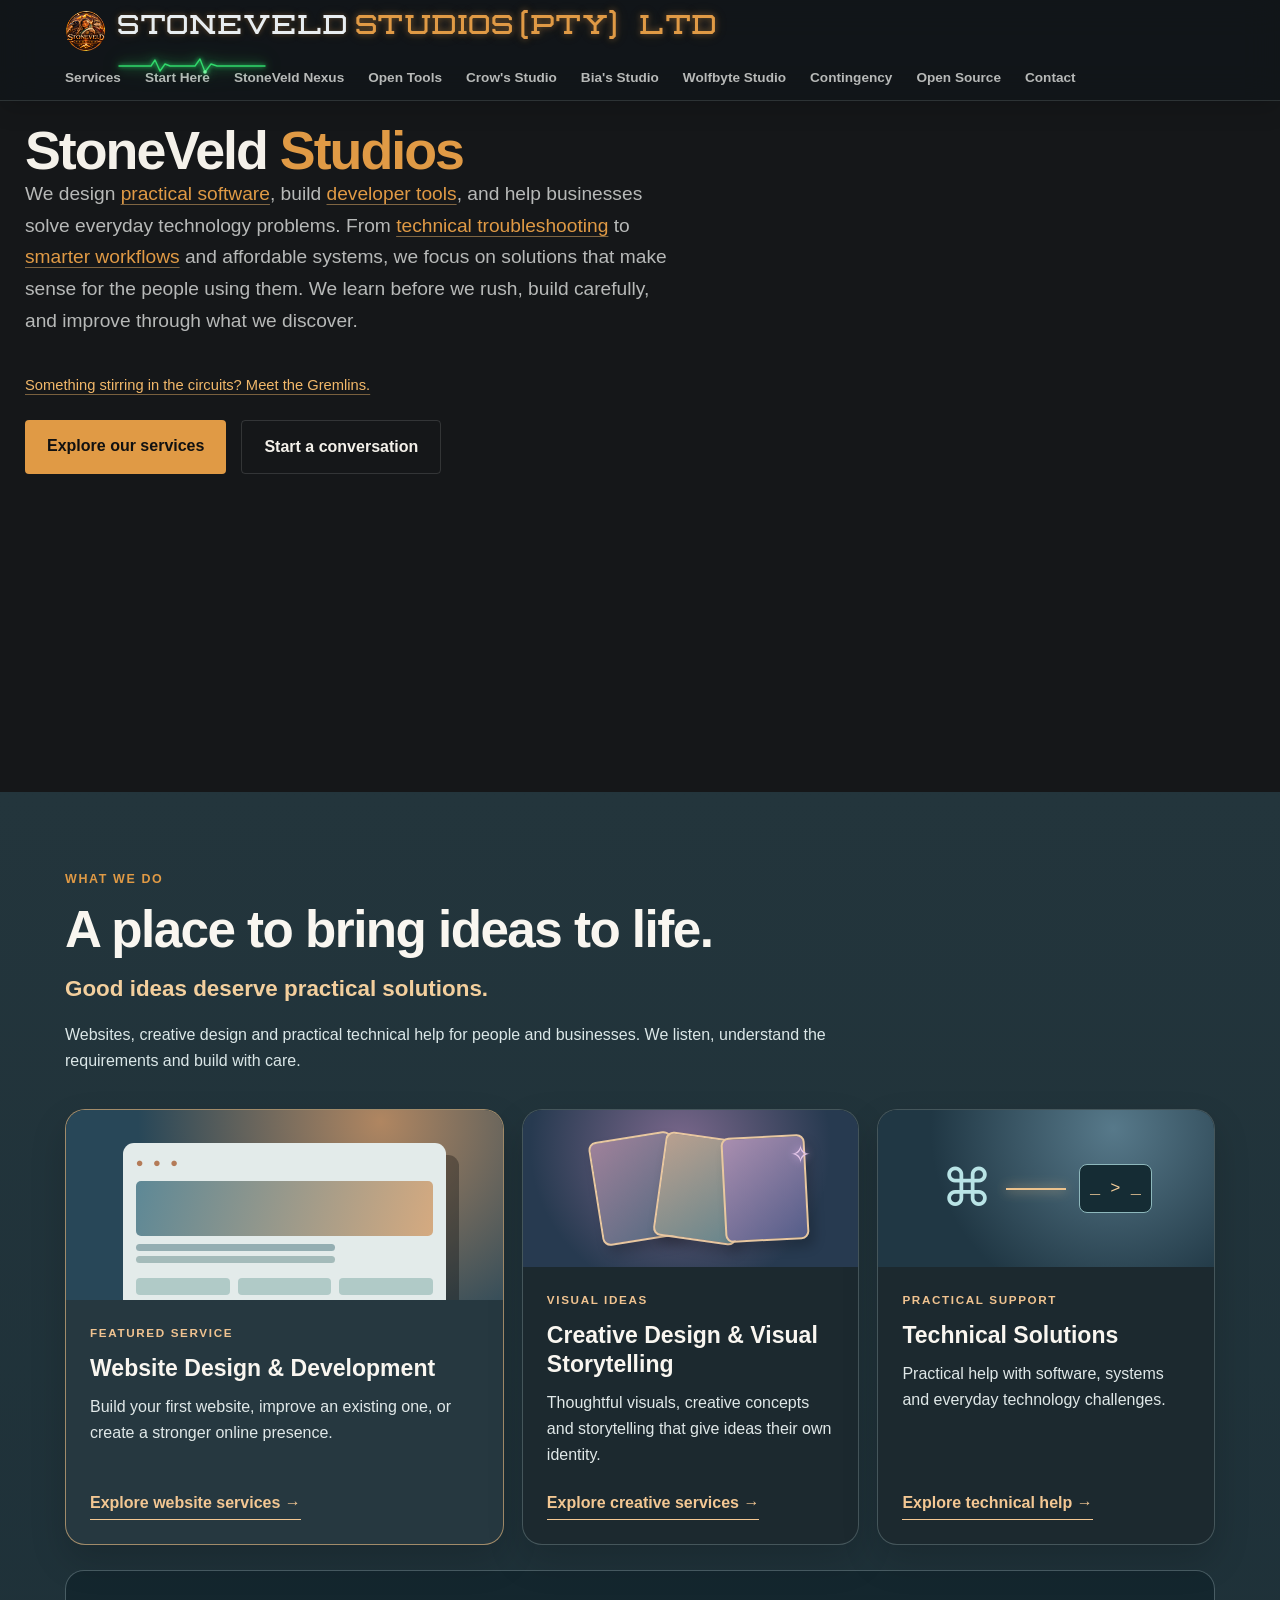
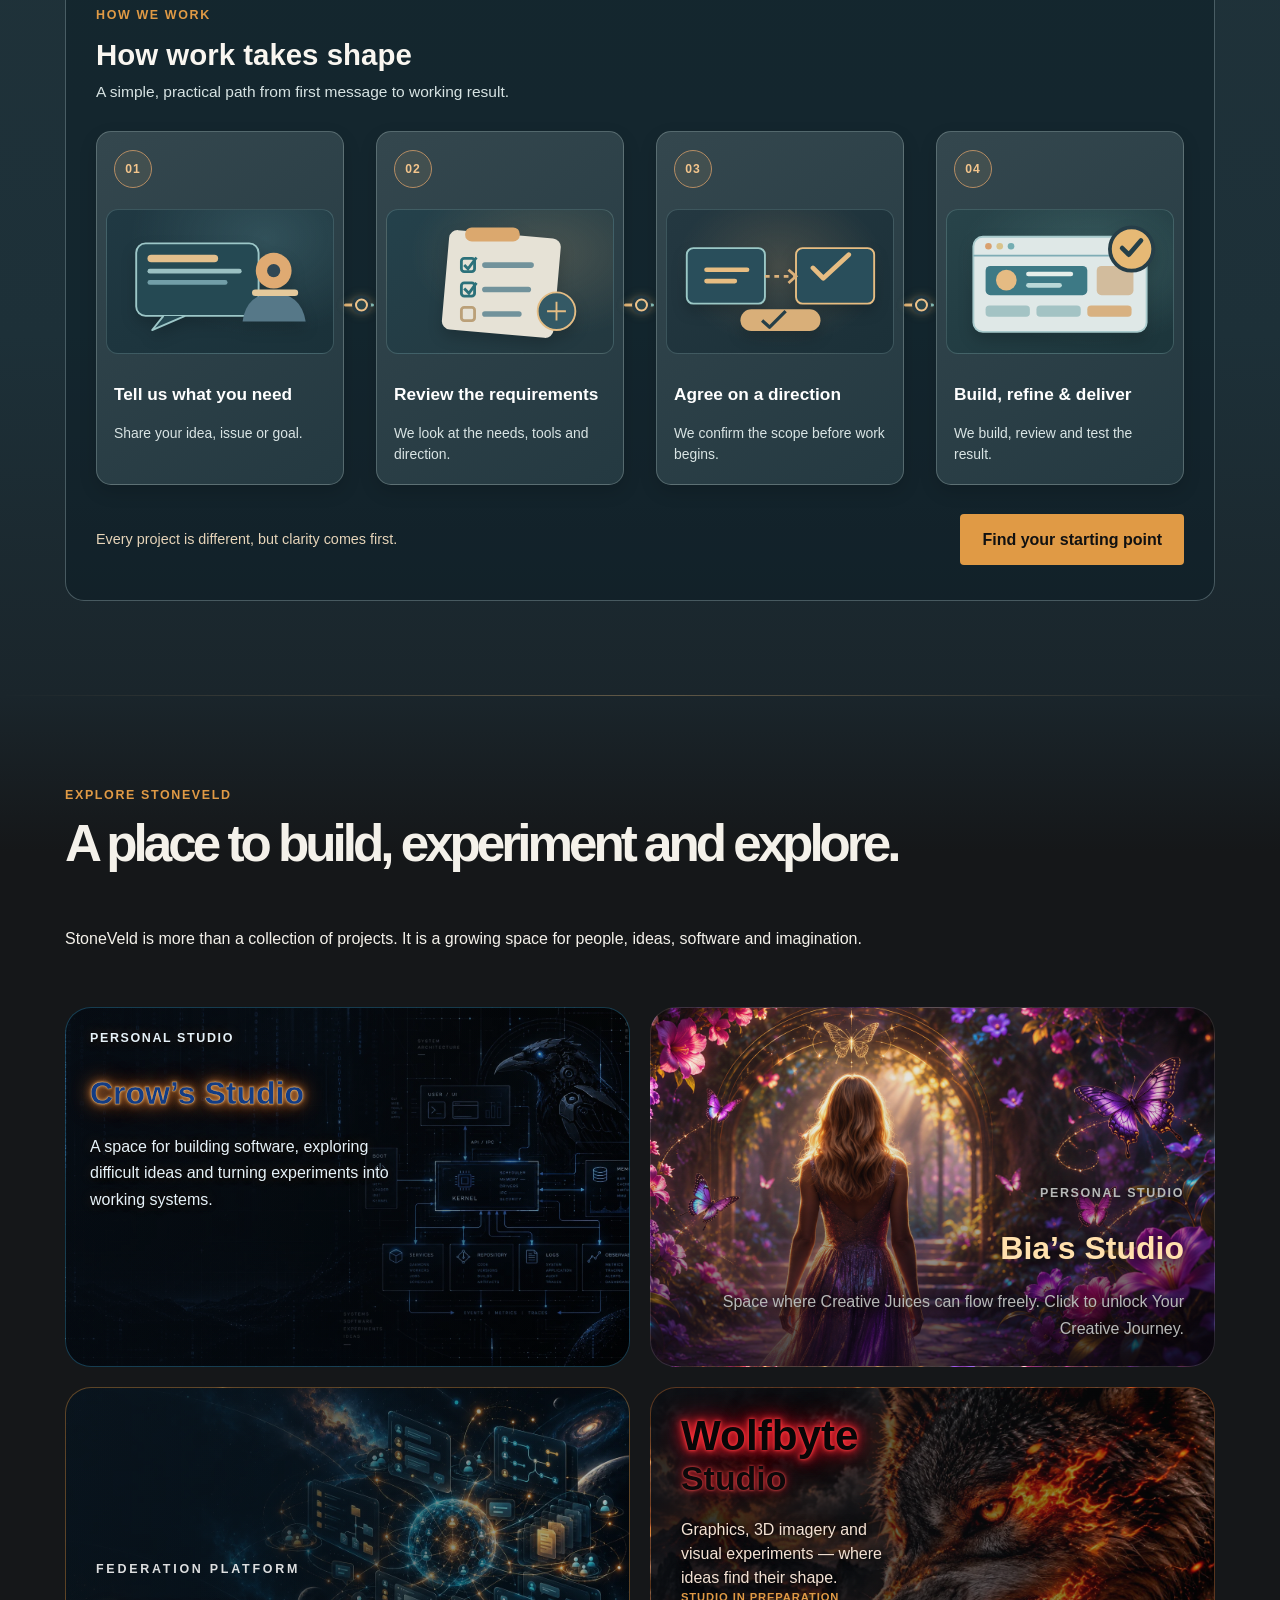
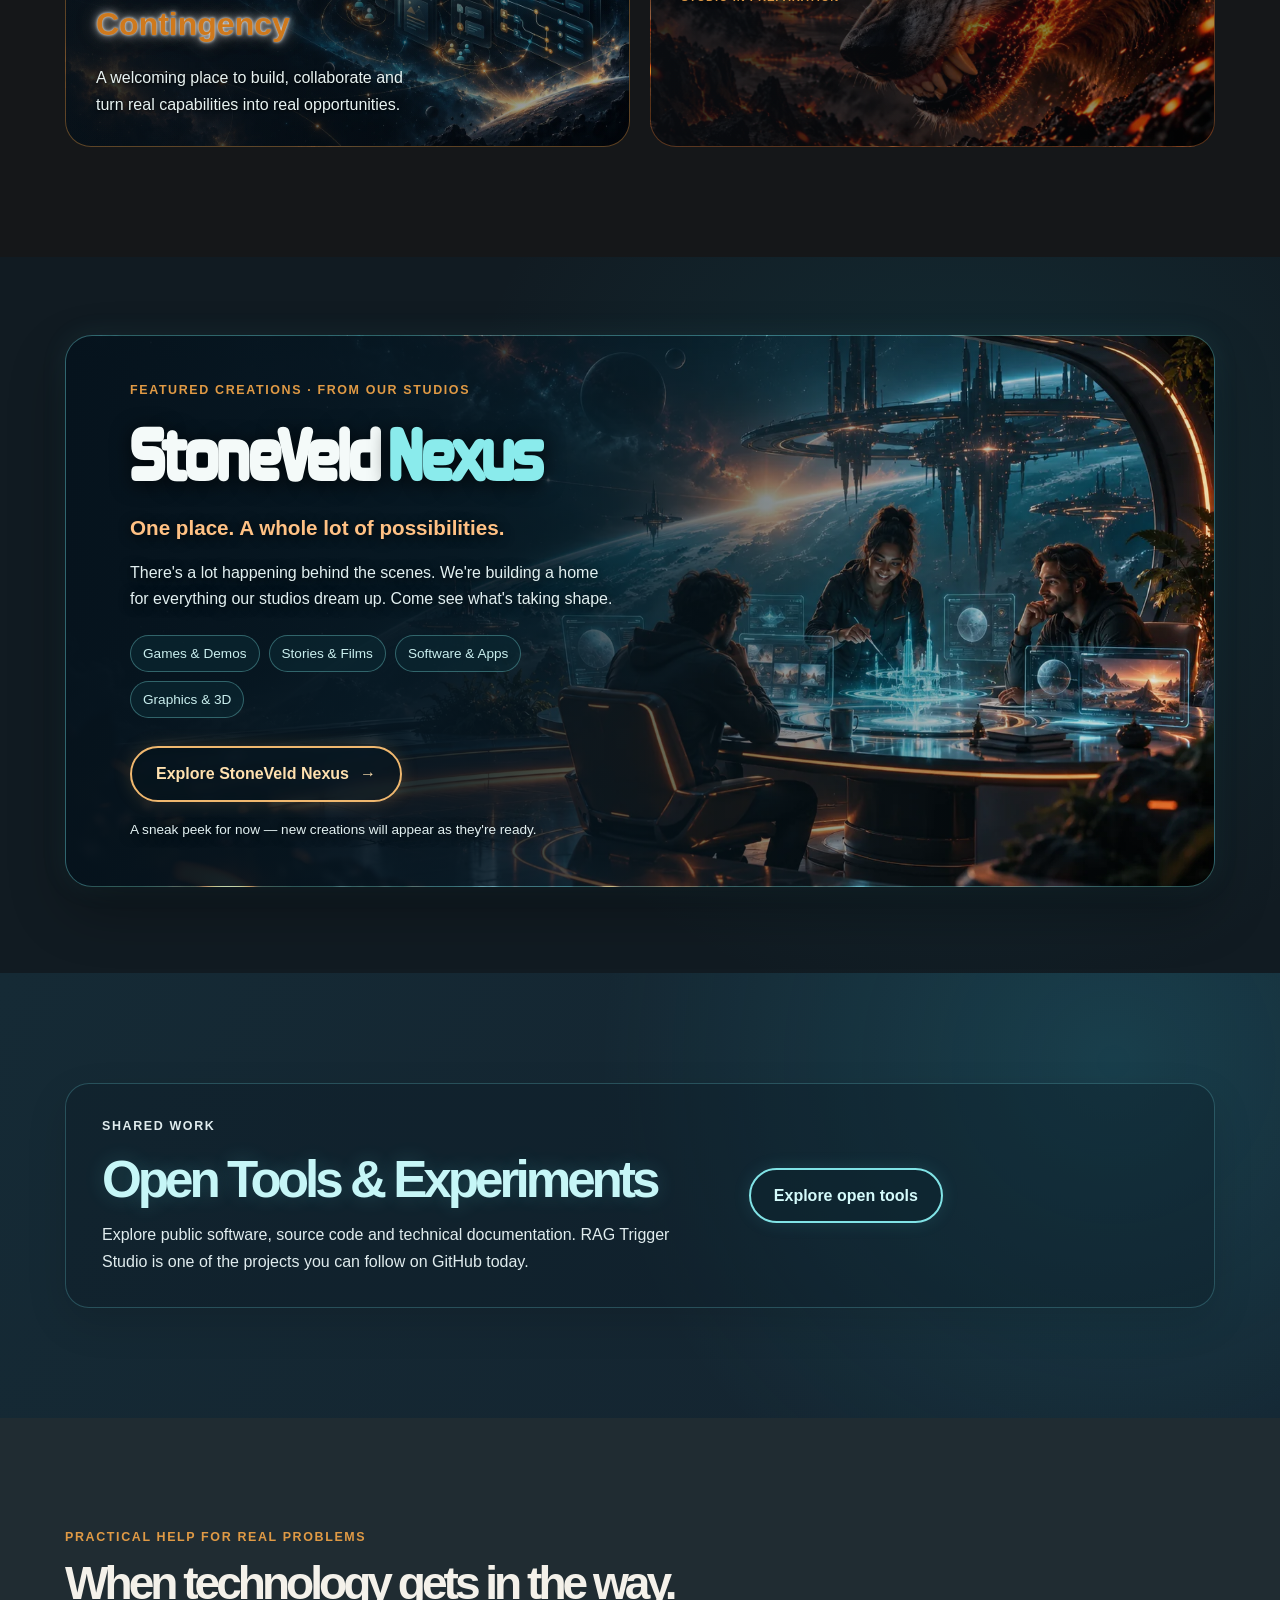
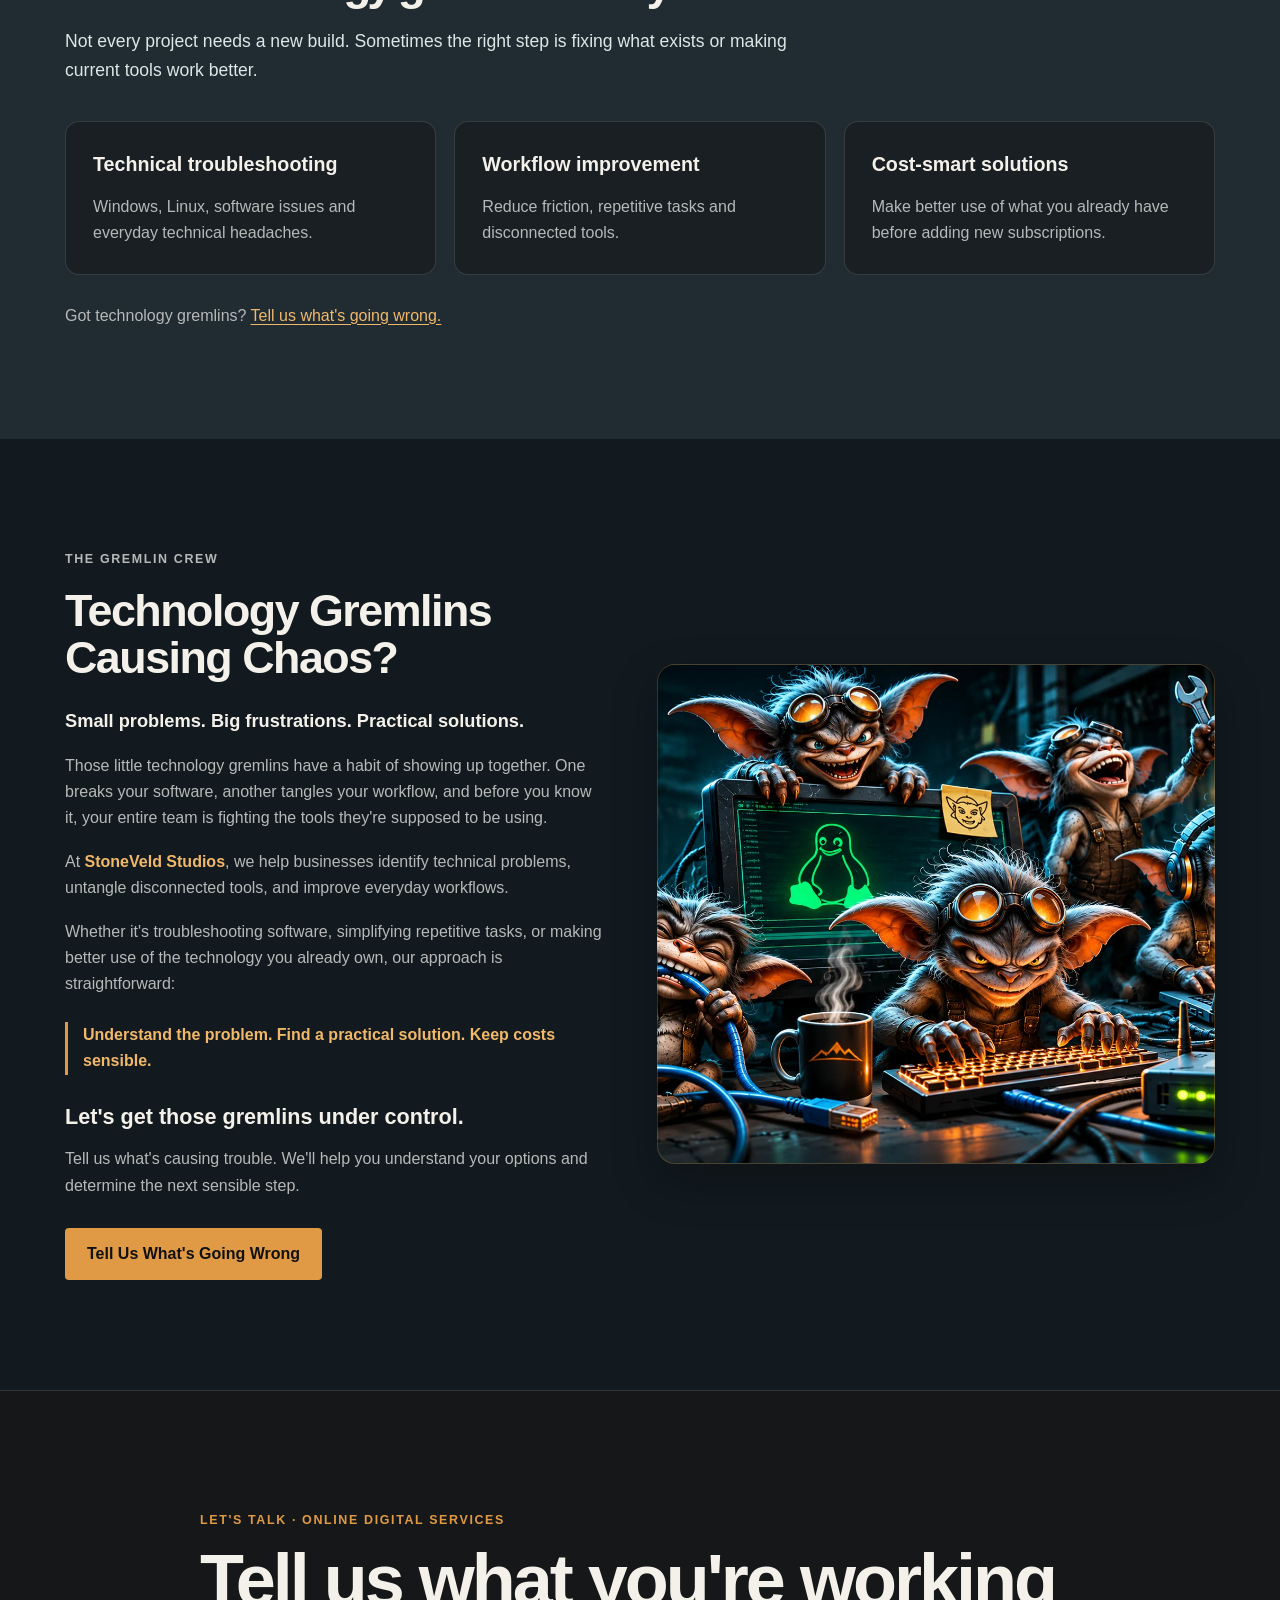
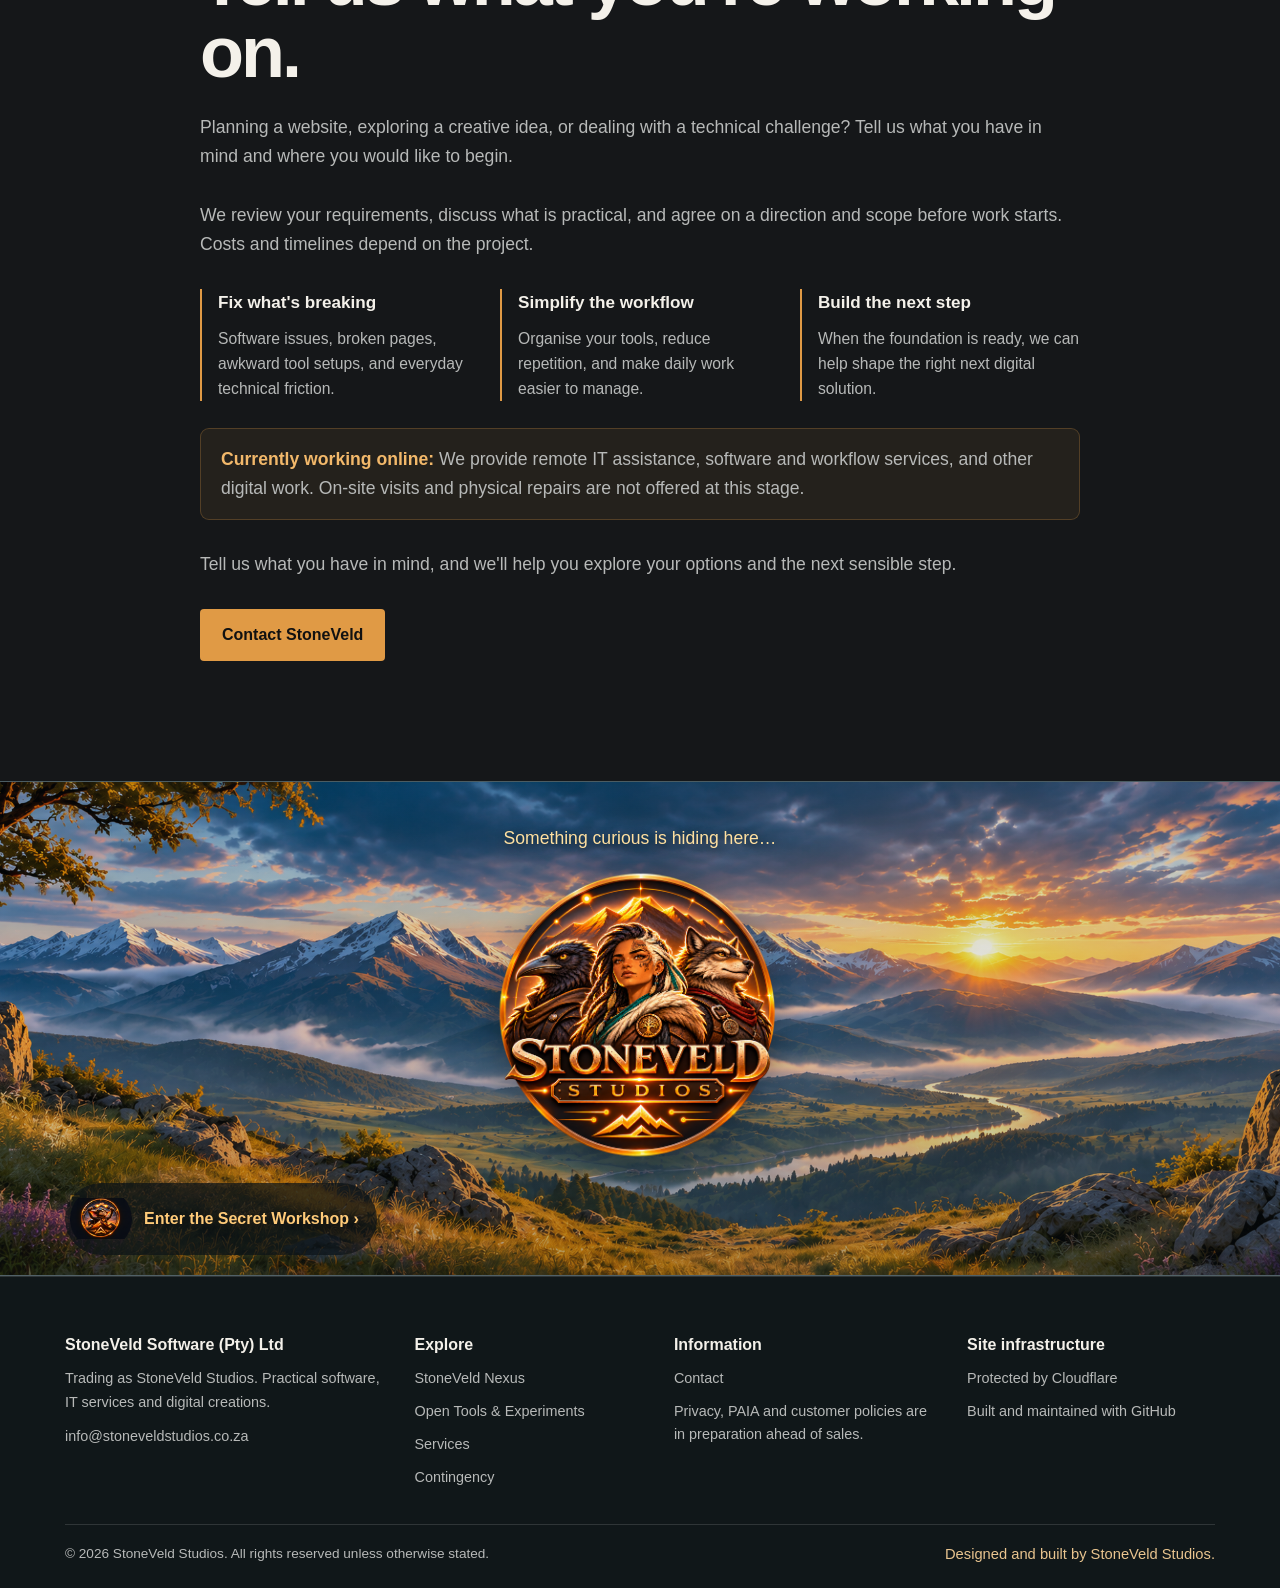
==== commit 5a74949d: "Correct hero navigation and welcome all types of project enquiries" ====
--- a/index.html
+++ b/index.html
@@ -70,13 +70,13 @@
             <p class="hero-text">
                 We design <a href="#projects">practical software</a>, build
                 <a href="/open-tools">developer tools</a>, and help businesses solve everyday technology problems.
-                From <a href="#services">technical troubleshooting</a> to
+                From <a href="#technical-help">technical troubleshooting</a> to
                 <a href="#services">smarter workflows</a> and affordable systems, we focus on solutions
                 that make sense for the people using them.
                 We learn before we rush, build carefully, and improve through what we discover.
             </p>
 
-            <a class="gremlin-teaser" href="#services">Technology gremlins causing chaos? See how we help.</a>
+            <a class="gremlin-teaser" href="#gremlins">Something stirring in the circuits? Meet the Gremlins.</a>
 
             <div class="hero-buttons">
 
@@ -84,7 +84,7 @@
                     Explore our services
                 </a>
 
-                <a href="#contact" class="button button-secondary">
+                <a href="mailto:info@stoneveldstudios.co.za?subject=StoneVeld%20project%20enquiry" class="button button-secondary">
                     Start a conversation
                 </a>
 
@@ -245,7 +245,7 @@
   </div>
 </section>
 
-<section class="section sv-practical-support" aria-labelledby="support-title"><div class="container">
+<section id="technical-help" class="section sv-practical-support" aria-labelledby="support-title"><div class="container">
 <p class="section-label">PRACTICAL HELP FOR REAL PROBLEMS</p><h2 id="support-title">When technology gets in the way.</h2>
 <p class="services-intro">Not every project needs a new build. Sometimes the right step is fixing what exists or making current tools work better.</p>
 <div class="services-grid">
@@ -254,7 +254,7 @@
 <article class="service-item"><h3>Cost-smart solutions</h3><p>Make better use of what you already have before adding new subscriptions.</p></article></div>
 <p class="services-next">Got technology gremlins? <a href="#contact">Tell us what's going wrong.</a></p>
 </div></section>
-    <section class="section gremlin-section" aria-labelledby="gremlin-title">
+    <section id="gremlins" class="section gremlin-section" aria-labelledby="gremlin-title">
         <div class="container gremlin-layout">
             <div class="gremlin-copy">
                 <p class="section-label">THE GREMLIN CREW</p>
@@ -275,16 +275,16 @@
     <section id="contact" class="contact-section">
         <div class="container contact-content">
             <p class="section-label">LET'S TALK · ONLINE DIGITAL SERVICES</p>
-            <h2>Let's start with the real problem.</h2>
-            <p class="contact-intro">Not every project starts from scratch. Sometimes the right place to begin is with broken software, disconnected tools, repetitive tasks, or a workflow that keeps slowing people down.</p>
-            <p class="contact-intro">StoneVeld Studios helps businesses identify technical problems, simplify everyday work, and build practical digital solutions that fit their goals and budget.</p>
+            <h2>Tell us what you're working on.</h2>
+            <p class="contact-intro">Planning a website, exploring a creative idea, or dealing with a technical challenge? Tell us what you have in mind and where you would like to begin.</p>
+            <p class="contact-intro">We review your requirements, discuss what is practical, and agree on a direction and scope before work starts. Costs and timelines depend on the project.</p>
             <div class="contact-pathways">
                 <div><h3>Fix what's breaking</h3><p>Software issues, broken pages, awkward tool setups, and everyday technical friction.</p></div>
                 <div><h3>Simplify the workflow</h3><p>Organise your tools, reduce repetition, and make daily work easier to manage.</p></div>
                 <div><h3>Build the next step</h3><p>When the foundation is ready, we can help shape the right next digital solution.</p></div>
             </div>
             <p class="contact-online-note"><strong>Currently working online:</strong> We provide remote IT assistance, software and workflow services, and other digital work. On-site visits and physical repairs are not offered at this stage.</p>
-            <p class="contact-conclusion">Tell us what's causing trouble, and we'll help you understand your options and the next sensible step.</p>
+            <p class="contact-conclusion">Tell us what you have in mind, and we'll help you explore your options and the next sensible step.</p>
             <a href="mailto:info@stoneveldstudios.co.za?subject=StoneVeld%20service%20enquiry" class="button button-primary">Contact StoneVeld</a>
         </div>
     </section>
--- a/style.css
+++ b/style.css
@@ -1768,3 +1768,73 @@
 .sv-service-hook .sv-workflow-card{min-height:345px}
 .sv-service-hook .sv-workflow-card h4{margin-top:1px}
 @media(max-width:620px){.sv-service-hook .sv-workflow-card{min-height:0}.sv-workflow-scene{height:160px}.sv-workflow-scene svg{max-height:155px}}
+
+/* Final workflow polish: illustrations carry the visual meaning; numbers retain sequence. */
+.sv-workflow-top{margin-bottom:12px;justify-content:flex-start}
+.sv-workflow-scene{margin-top:0}
+.sv-service-hook{position:relative;padding-bottom:95px;background:linear-gradient(180deg,#23353c 0%,#1d3038 76%,#1a252b 100%)}
+.sv-service-hook::after{content:"";pointer-events:none;position:absolute;left:0;right:0;bottom:0;height:1px;background:linear-gradient(90deg,transparent,rgba(222,179,119,.36) 50%,transparent)}
+.sv-service-hook + .explore-section{background:linear-gradient(180deg,#1a252b 0%,#151719 155px);padding-top:90px}
+@media(max-width:620px){.sv-service-hook{padding-bottom:68px}.sv-service-hook + .explore-section{padding-top:73px;background:linear-gradient(180deg,#1a252b 0%,#151719 110px)}}
+
+/* StoneVeld workflow connector rail v2 — generous breathing room and illuminated junctions. */
+.sv-service-hook .sv-workflow{padding-top:35px;padding-bottom:35px}
+.sv-service-hook .sv-workflow-journey{
+  gap:32px;
+  margin-top:27px;
+  isolation:isolate;
+}
+.sv-service-hook .sv-workflow-card{
+  overflow:visible;
+  min-height:345px;
+}
+.sv-workflow-card:not(:last-child)::after{
+  top:49%;
+  left:calc(100% + 1px);
+  width:30px;
+  height:3px;
+  border:0;
+  border-radius:3px;
+  background:linear-gradient(90deg,#d4a86c 0%,#f1c78e 47%,#74bfc3 100%);
+  box-shadow:0 0 8px rgba(226,168,96,.42),0 0 13px rgba(112,189,198,.2);
+  transform:translateY(-50%);
+}
+.sv-workflow-card:not(:last-child)::before{
+  top:49%;
+  left:calc(100% + 12px);
+  width:9px;
+  height:9px;
+  border:2px solid #efc48b;
+  background:#28454b;
+  border-radius:50%;
+  box-shadow:0 0 0 3px #233841,0 0 12px rgba(240,186,113,.63);
+  transform:translateY(-50%);
+}
+.sv-workflow-head{margin-bottom:7px}
+.sv-workflow-foot{margin-top:29px}
+@media(max-width:990px) and (min-width:621px){
+  .sv-service-hook .sv-workflow-journey{gap:28px 32px}
+  .sv-workflow-card:nth-child(2)::before,.sv-workflow-card:nth-child(2)::after{display:none}
+}
+@media(max-width:620px){
+  .sv-service-hook .sv-workflow{padding-top:27px;padding-bottom:29px}
+  .sv-service-hook .sv-workflow-journey{gap:32px;margin-top:21px}
+  .sv-service-hook .sv-workflow-card{min-height:0}
+  .sv-workflow-card:not(:last-child)::after{
+    top:calc(100% + 1px);
+    left:27px;
+    width:3px;
+    height:31px;
+    transform:none;
+    background:linear-gradient(180deg,#d4a86c,#74bfc3);
+  }
+  .sv-workflow-card:not(:last-child)::before{
+    top:calc(100% + 11px);
+    left:23px;
+    width:9px;
+    height:9px;
+    transform:none;
+  }
+  .sv-workflow-card:nth-child(2)::before,.sv-workflow-card:nth-child(2)::after{display:block}
+  .sv-workflow-foot{margin-top:27px}
+}
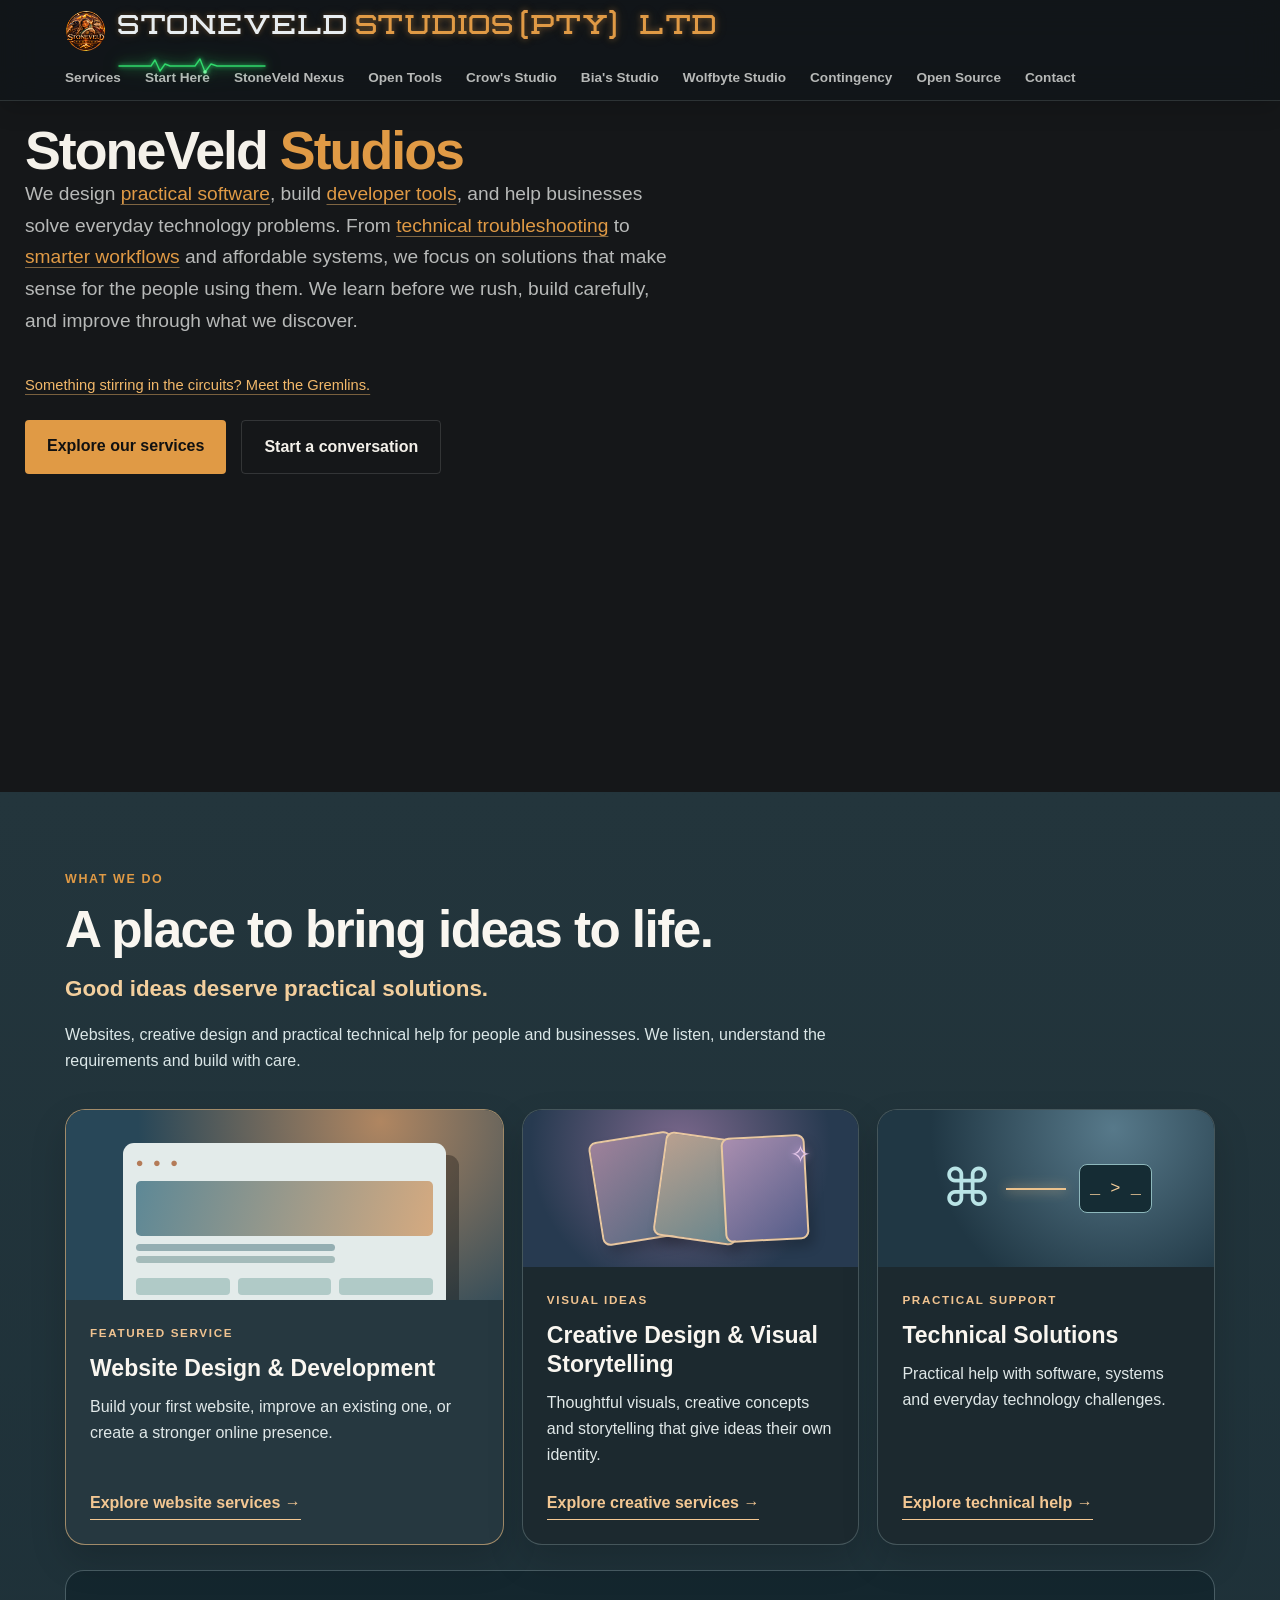
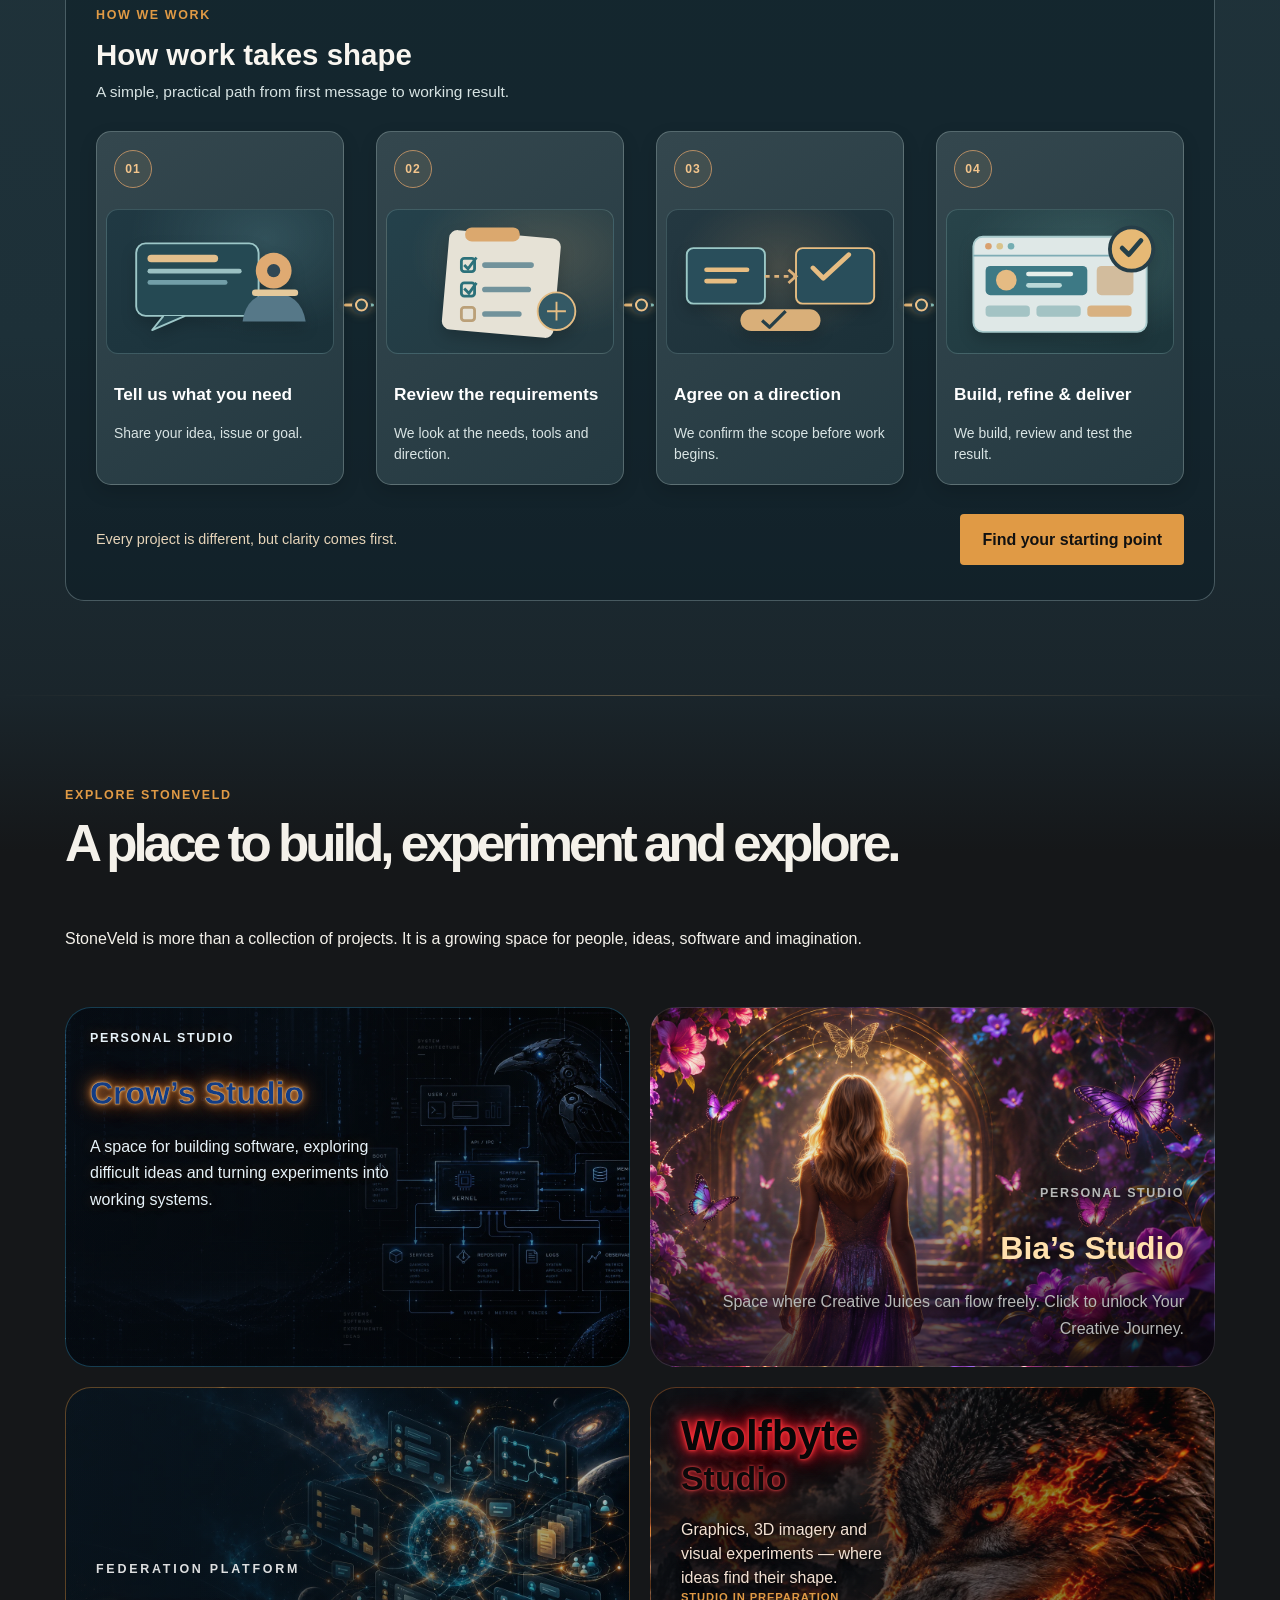
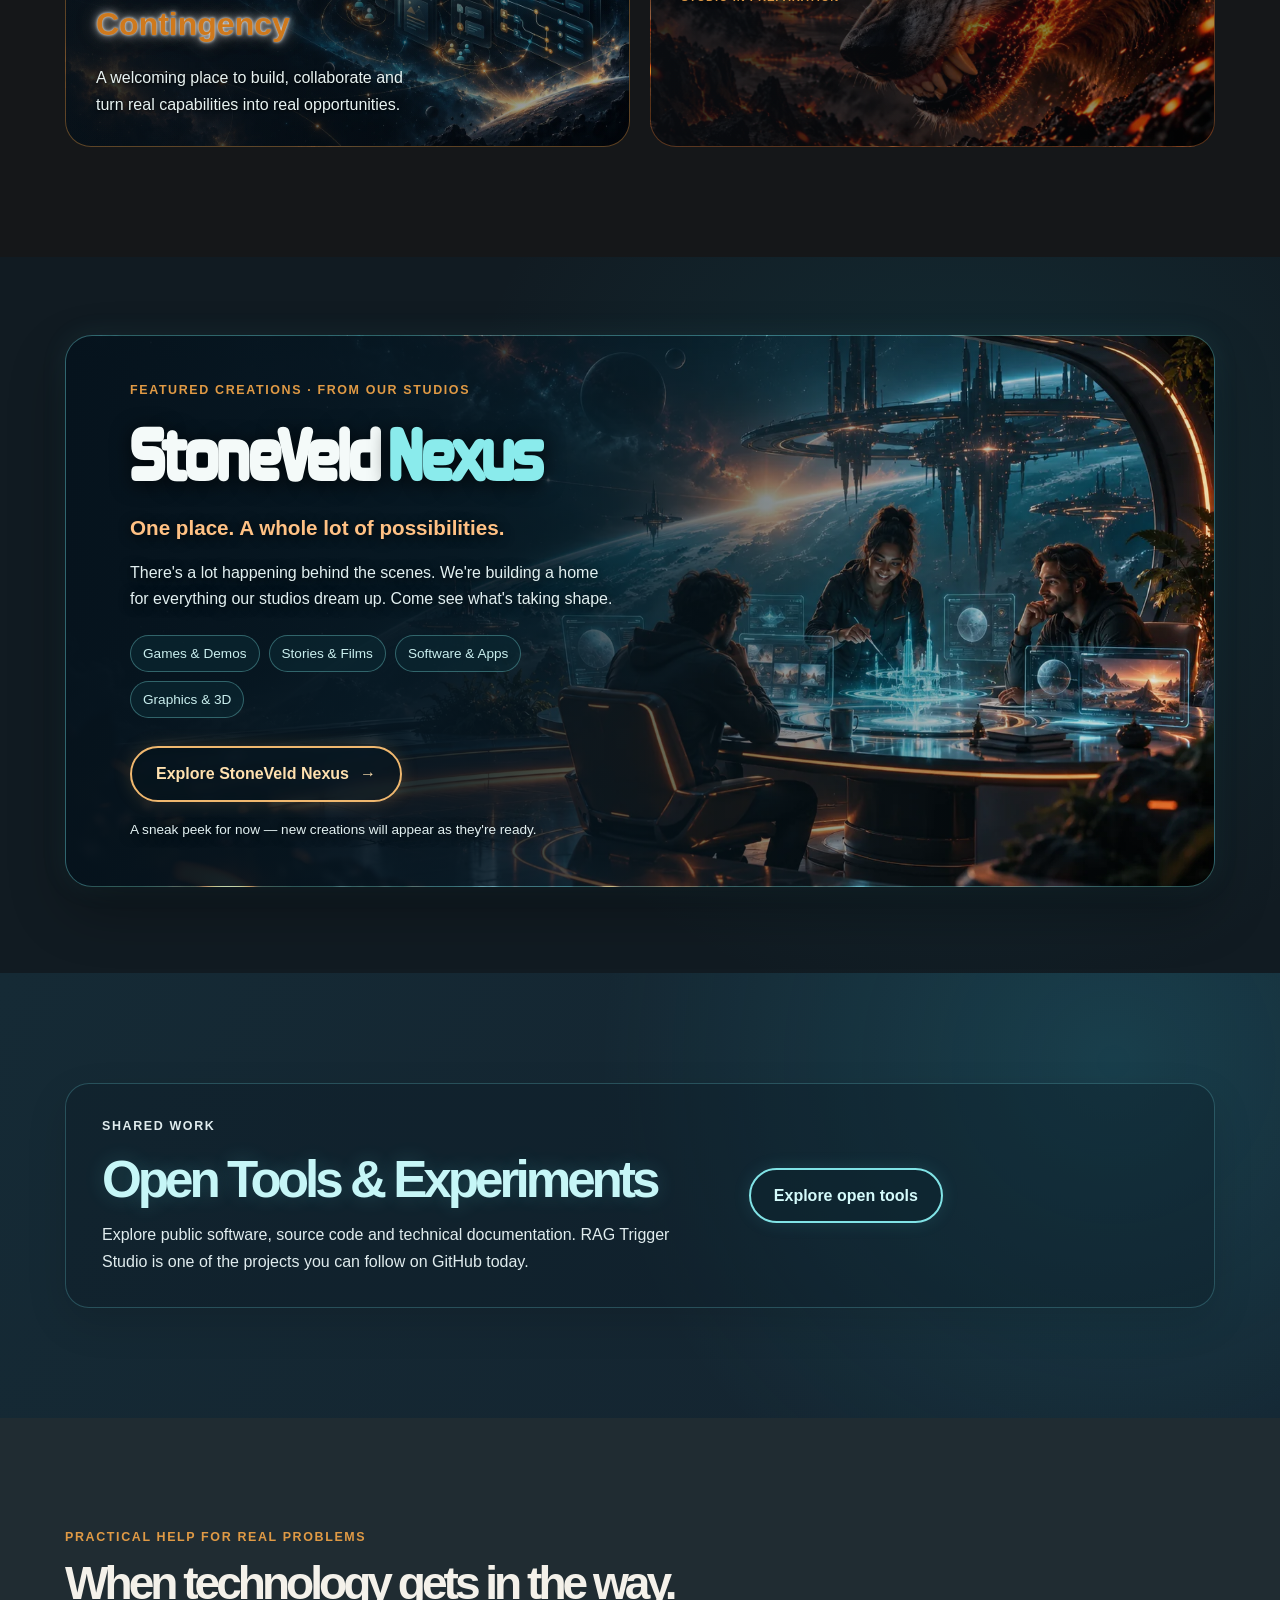
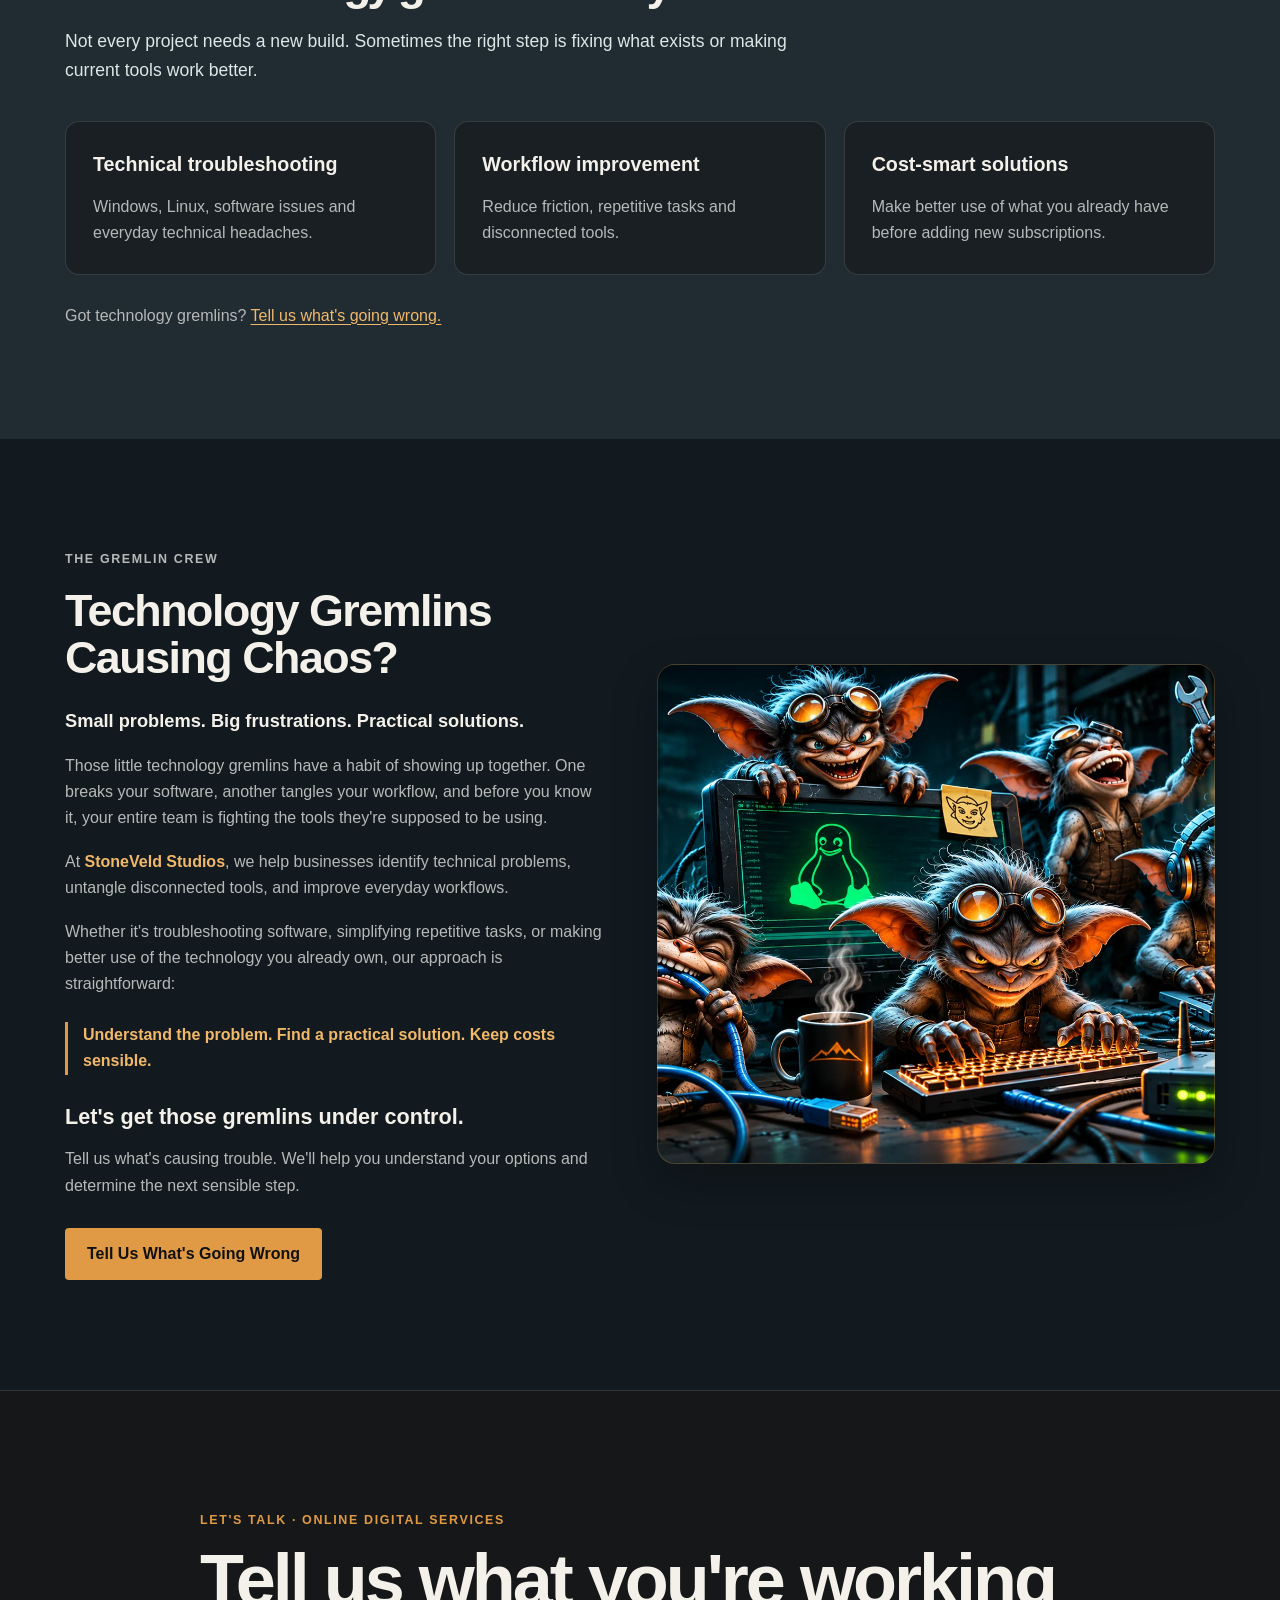
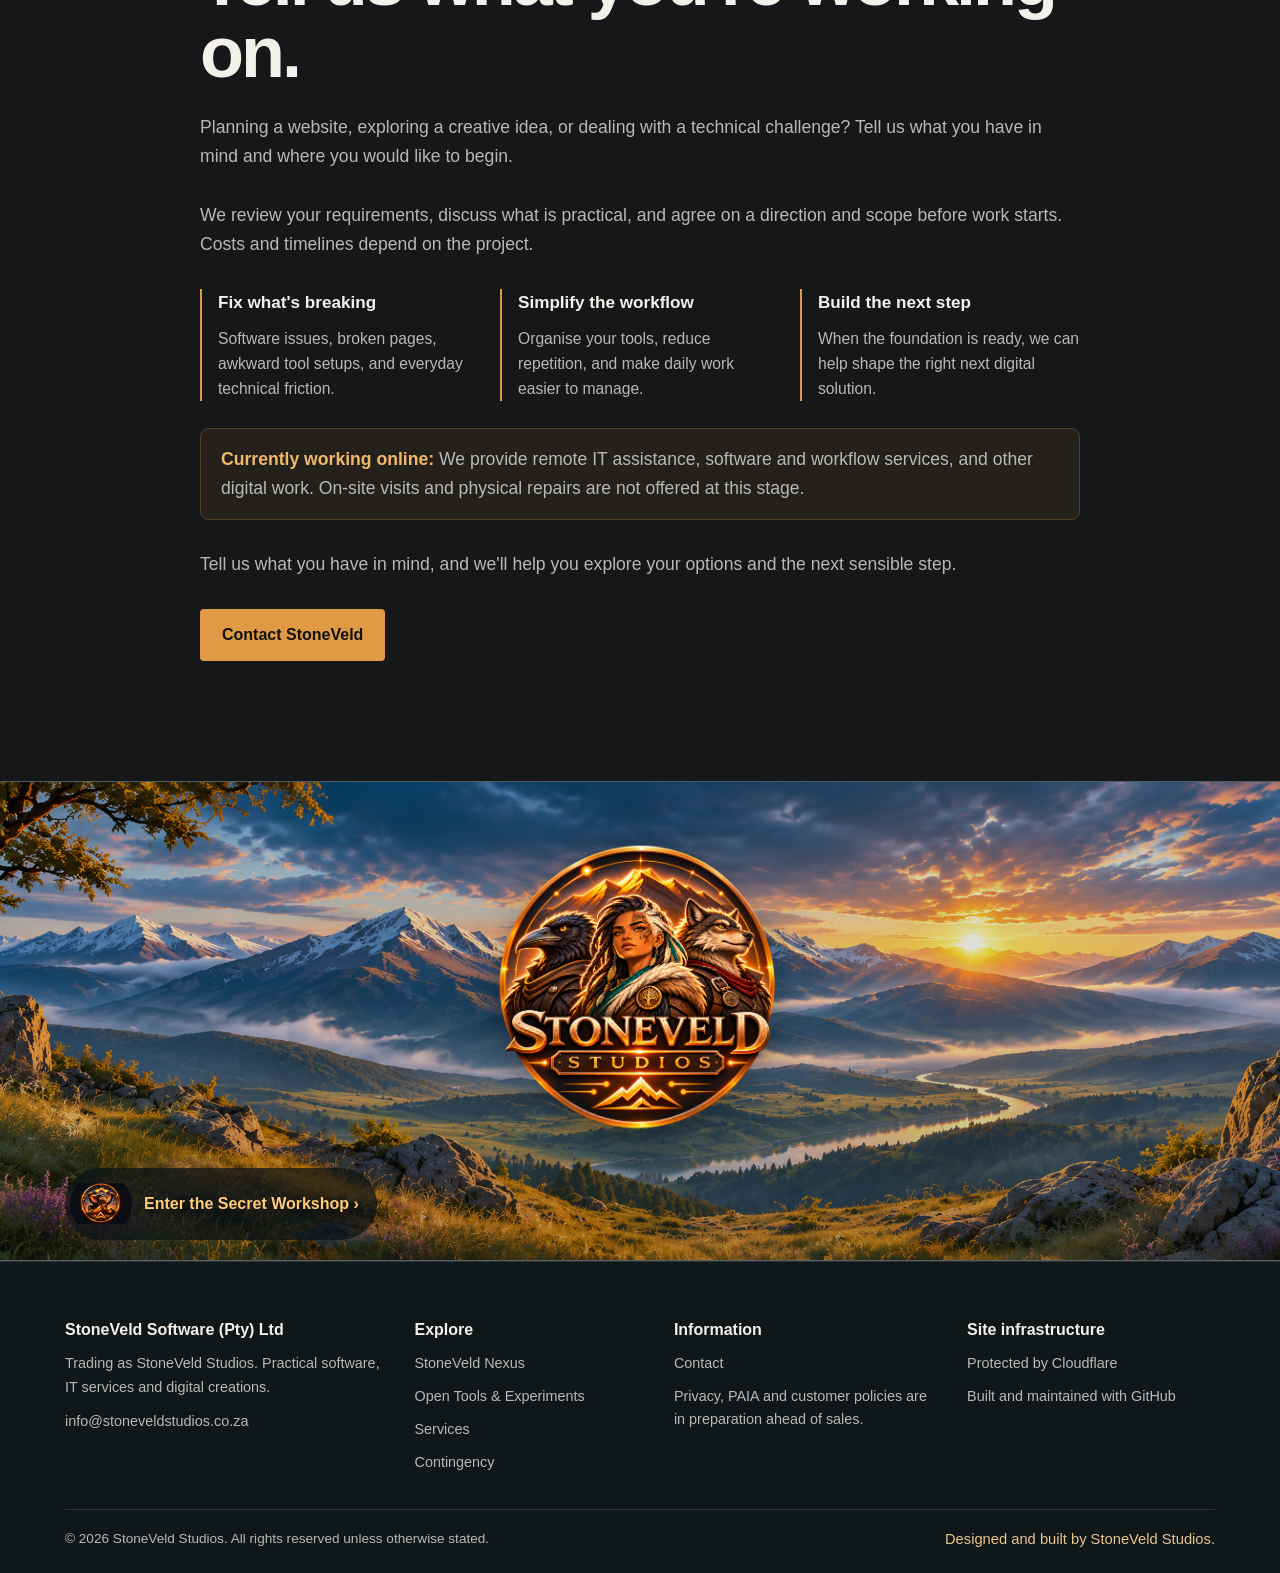
==== commit d3804ab4: "Remove obvious hint over Secret Workshop emblem" ====
--- a/index.html
+++ b/index.html
@@ -293,7 +293,7 @@
 
 
 <section class="stoneveld-landscape-band" aria-label="StoneVeld Studios and Secret Workshop">
-  <p class="stoneveld-landscape-hint">Something curious is hiding here…</p>
+  
   <img class="stoneveld-landscape-logo" src="assets/Stoneveld%20Studios%20Emblem.png" alt="StoneVeld Studios emblem" loading="lazy" width="360" height="360">
   <a class="stoneveld-landscape-workshop" href="/secret-workshop" aria-label="Enter the Secret Workshop">
     <img src="assets/Triumphant%20Gremlin%20Circuit%20Emblem_secret_reveal.png" alt="" loading="lazy" width="88" height="88">
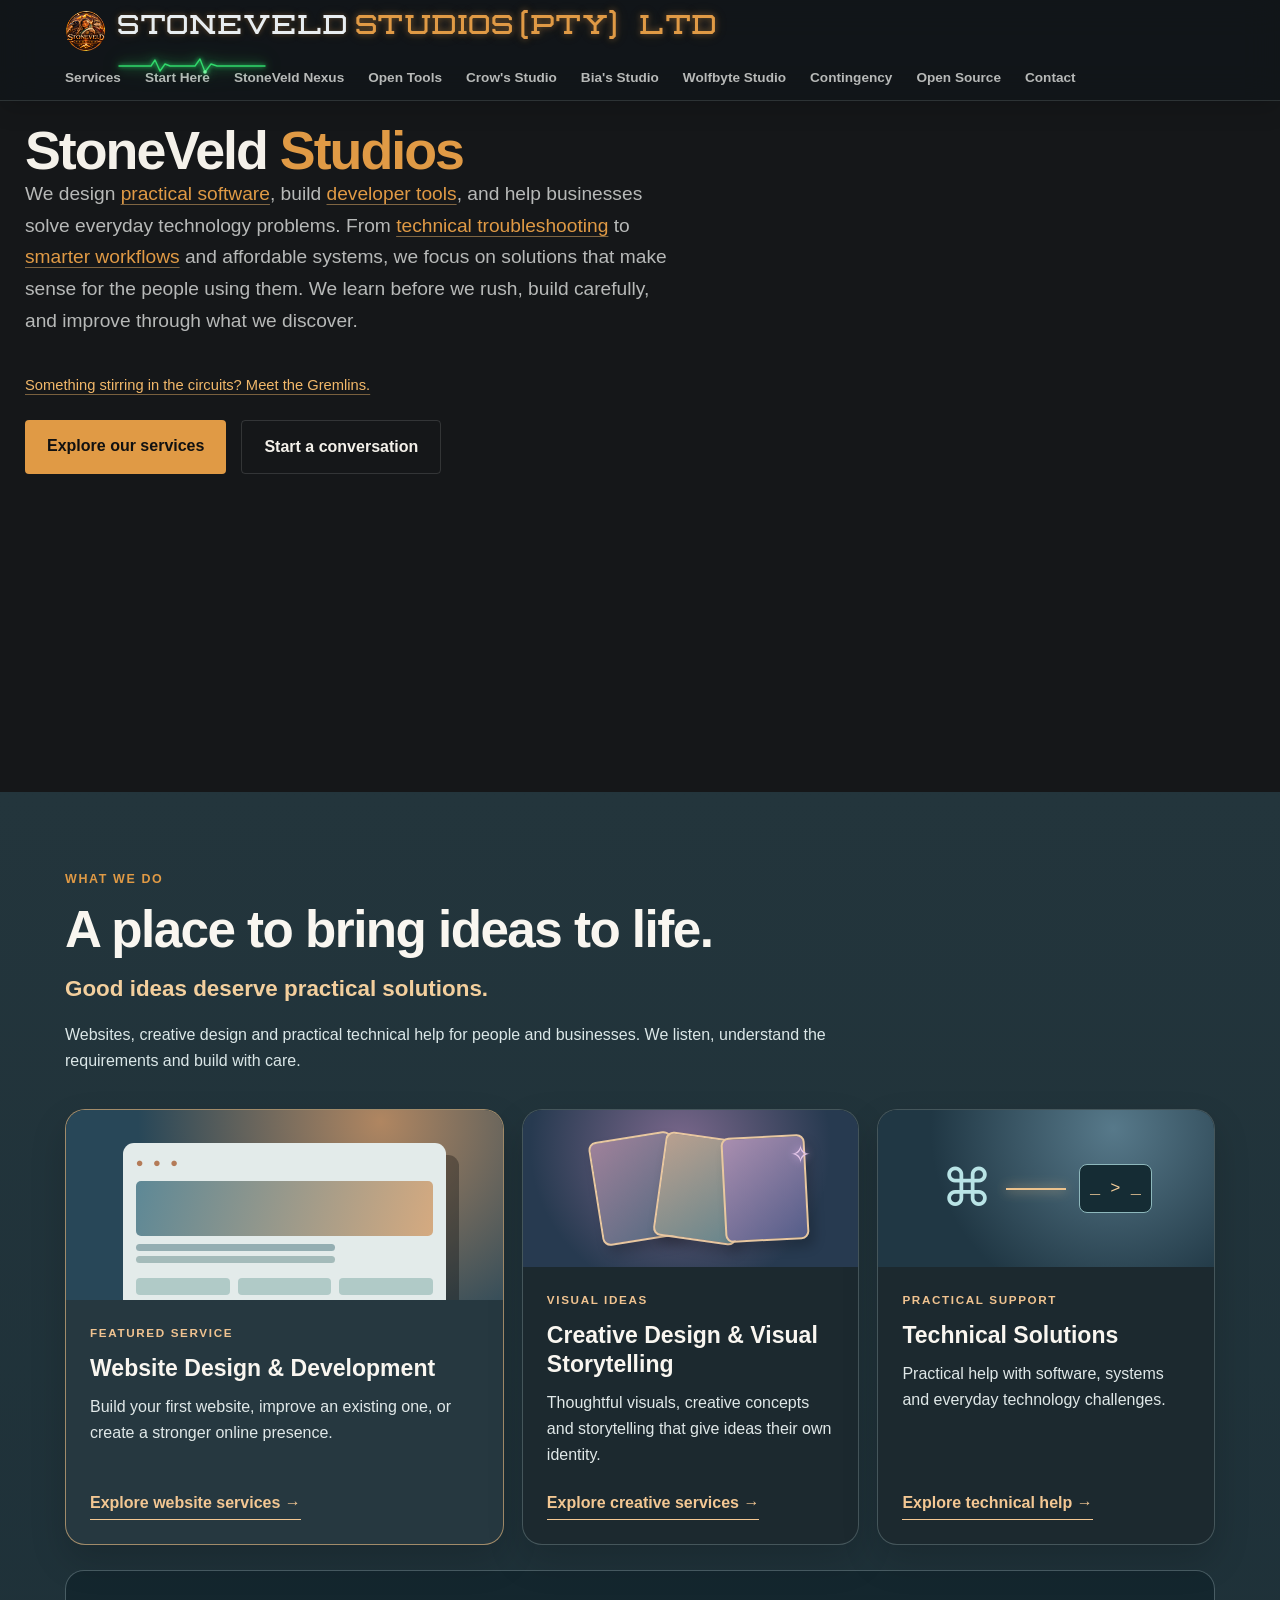
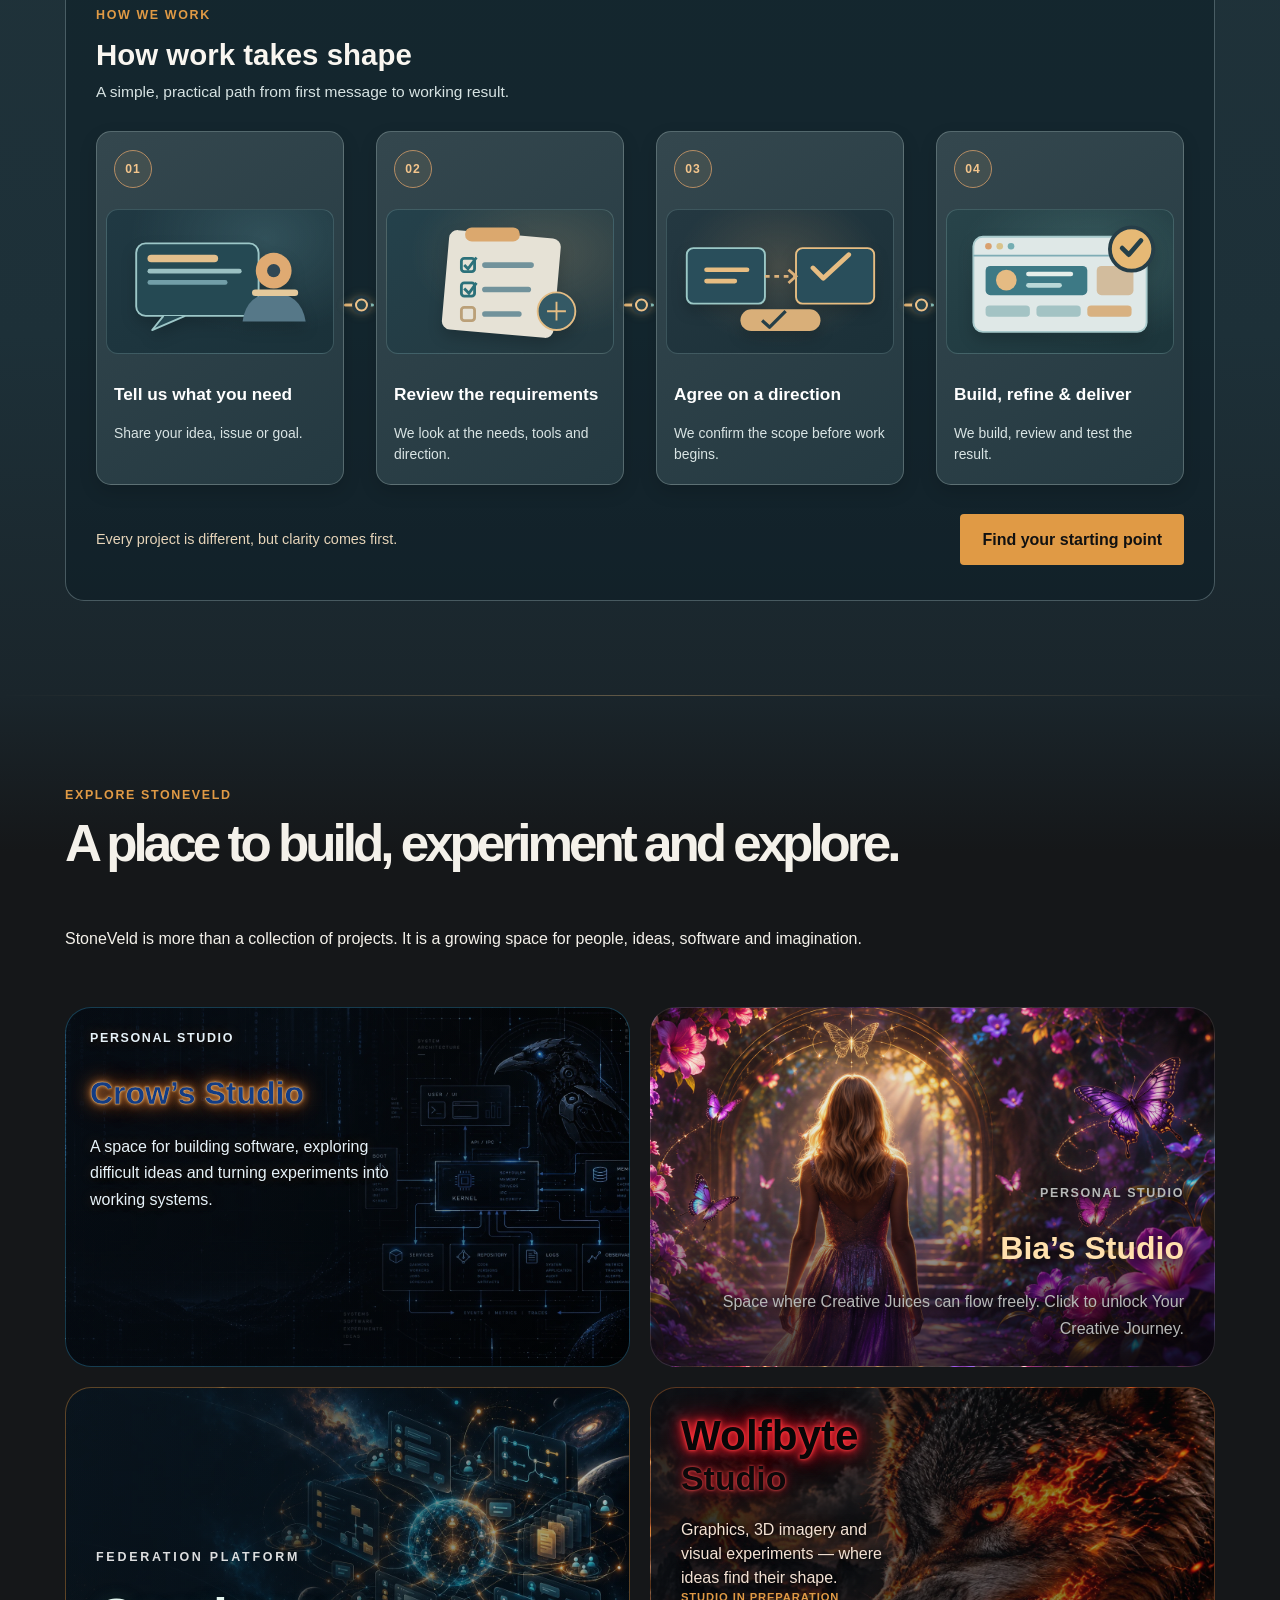
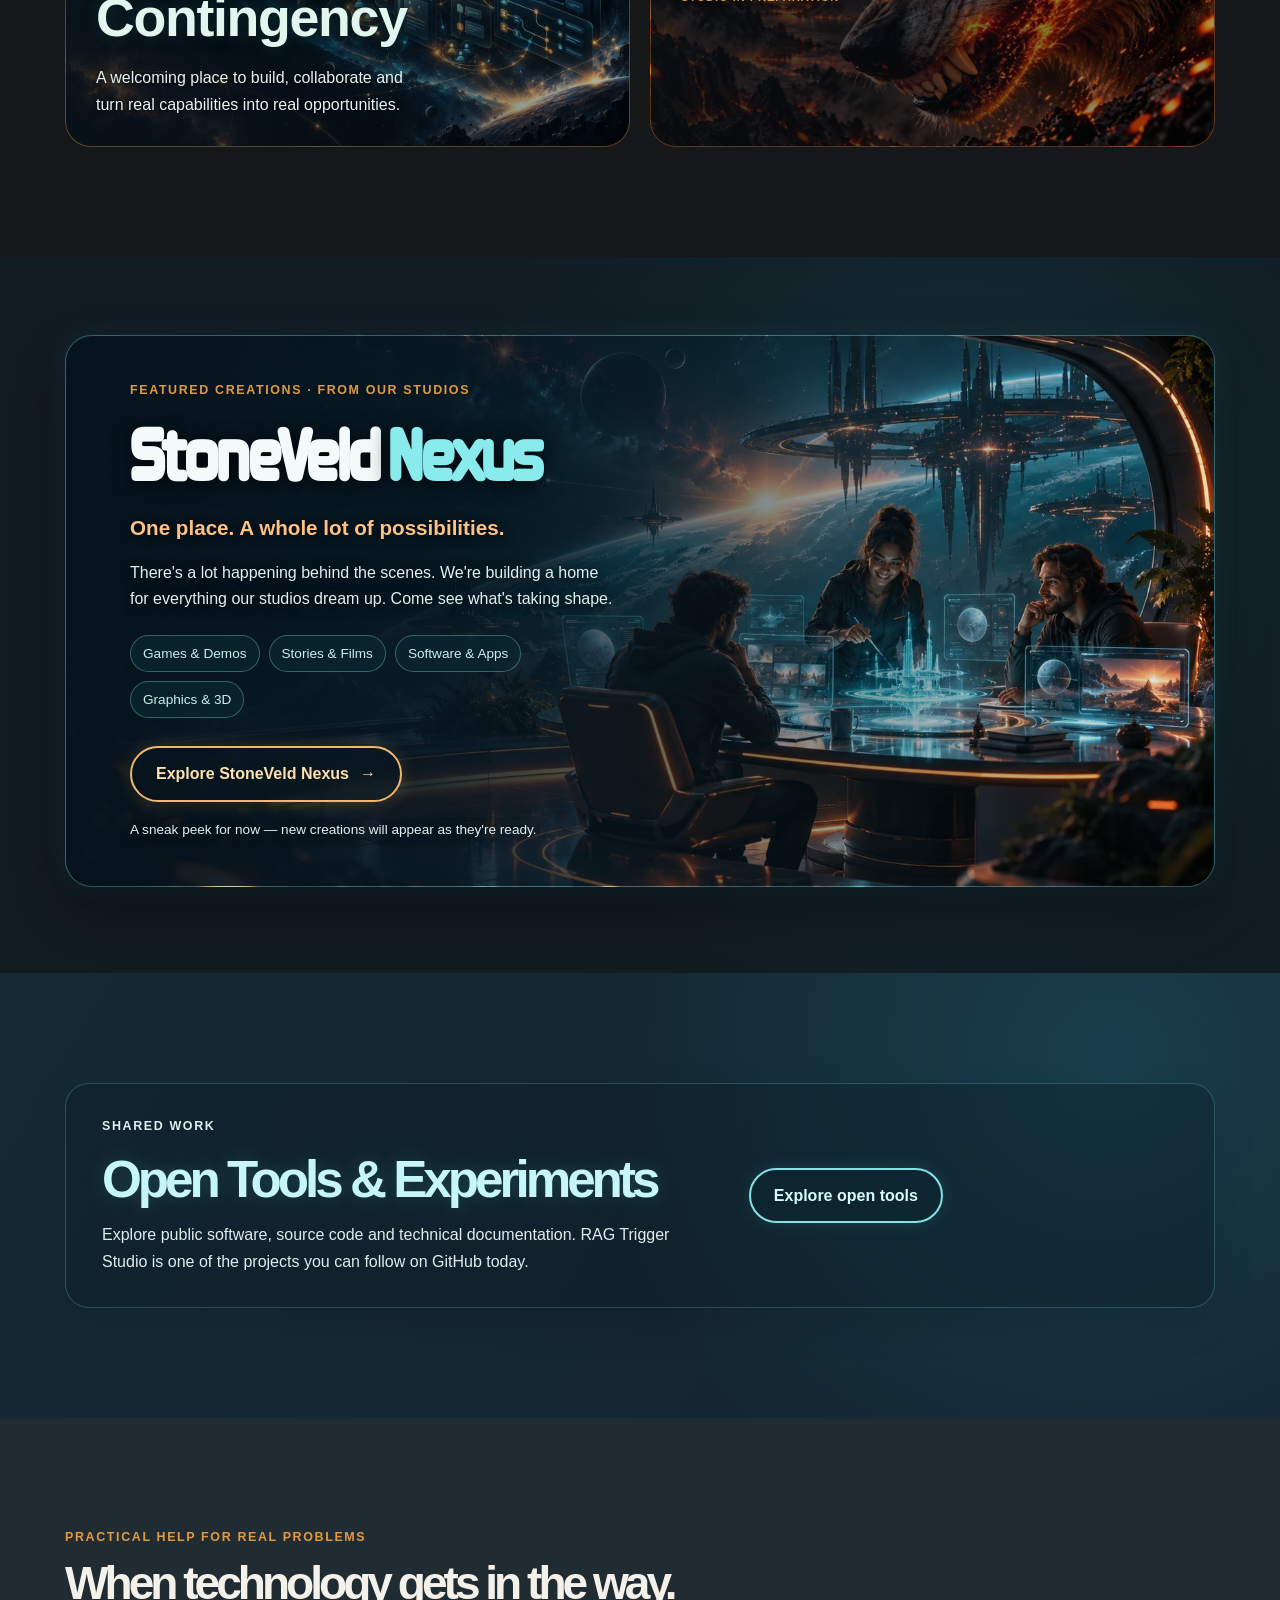
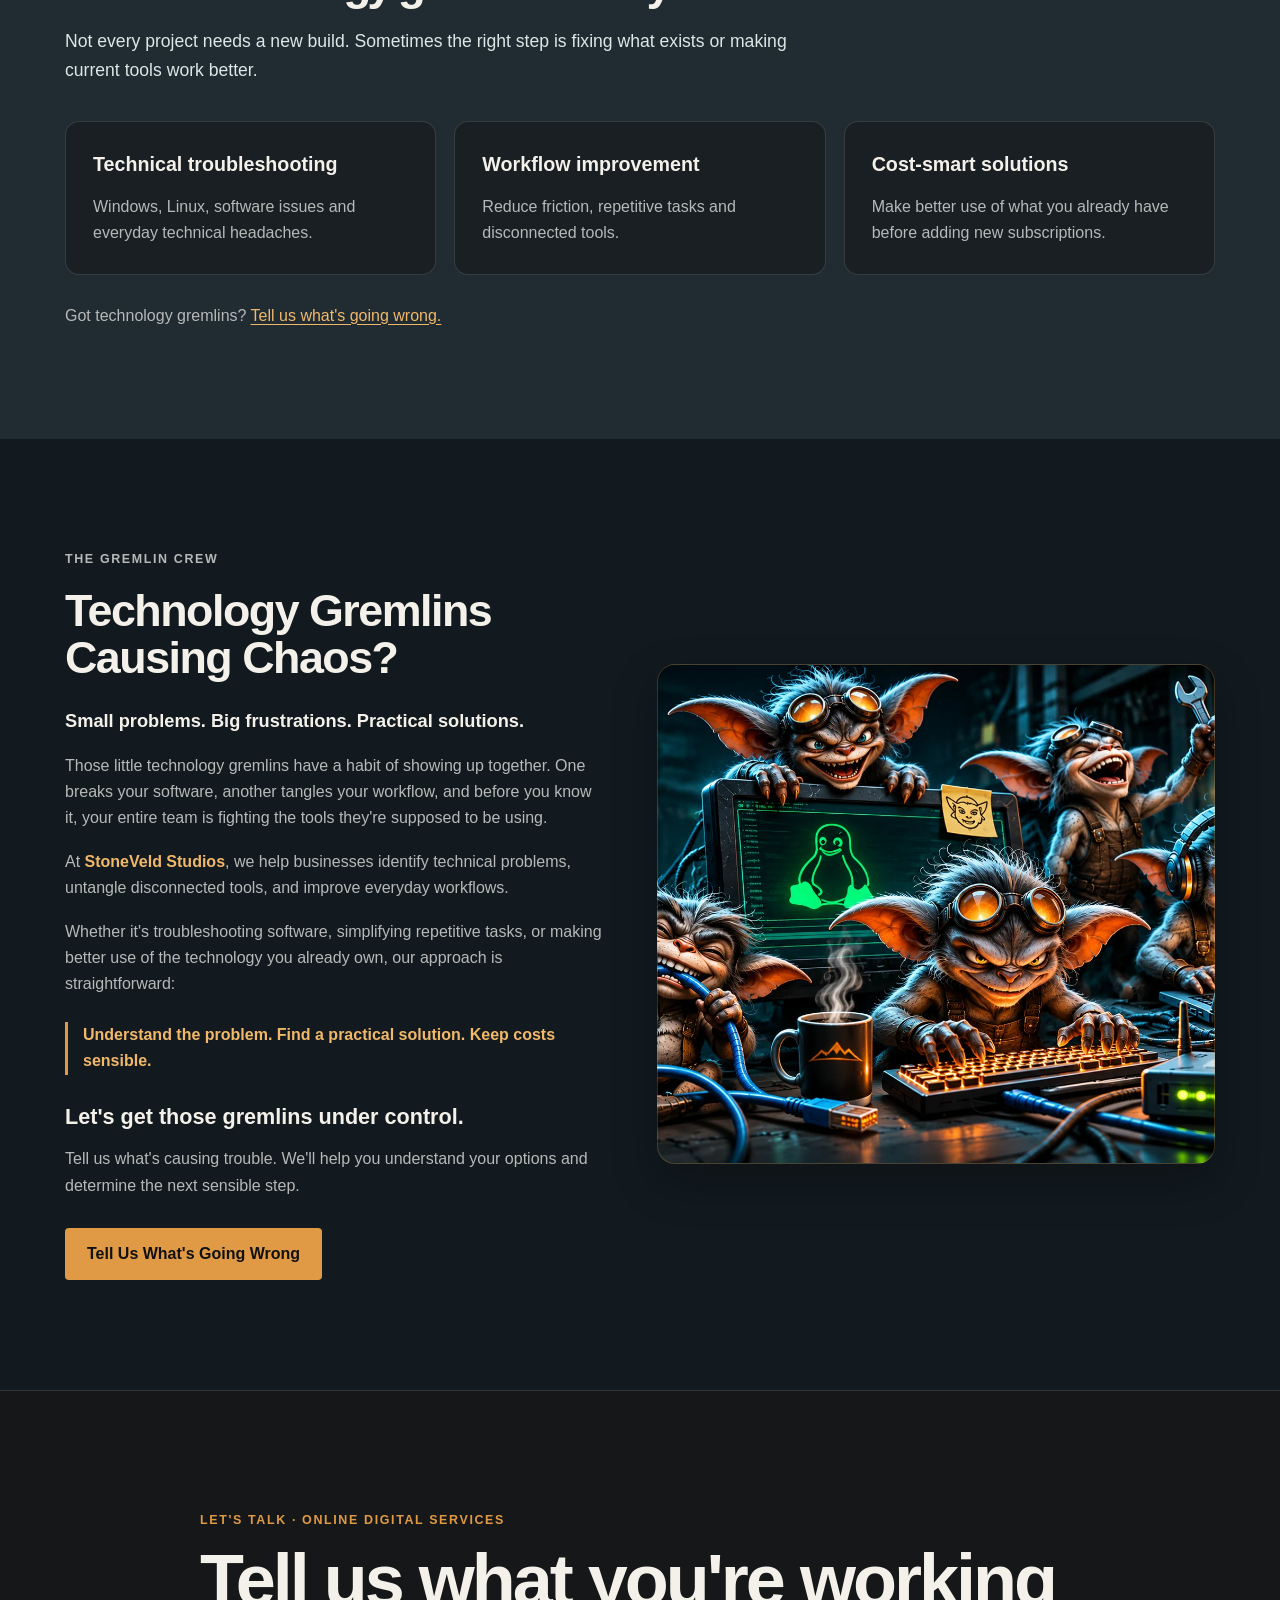
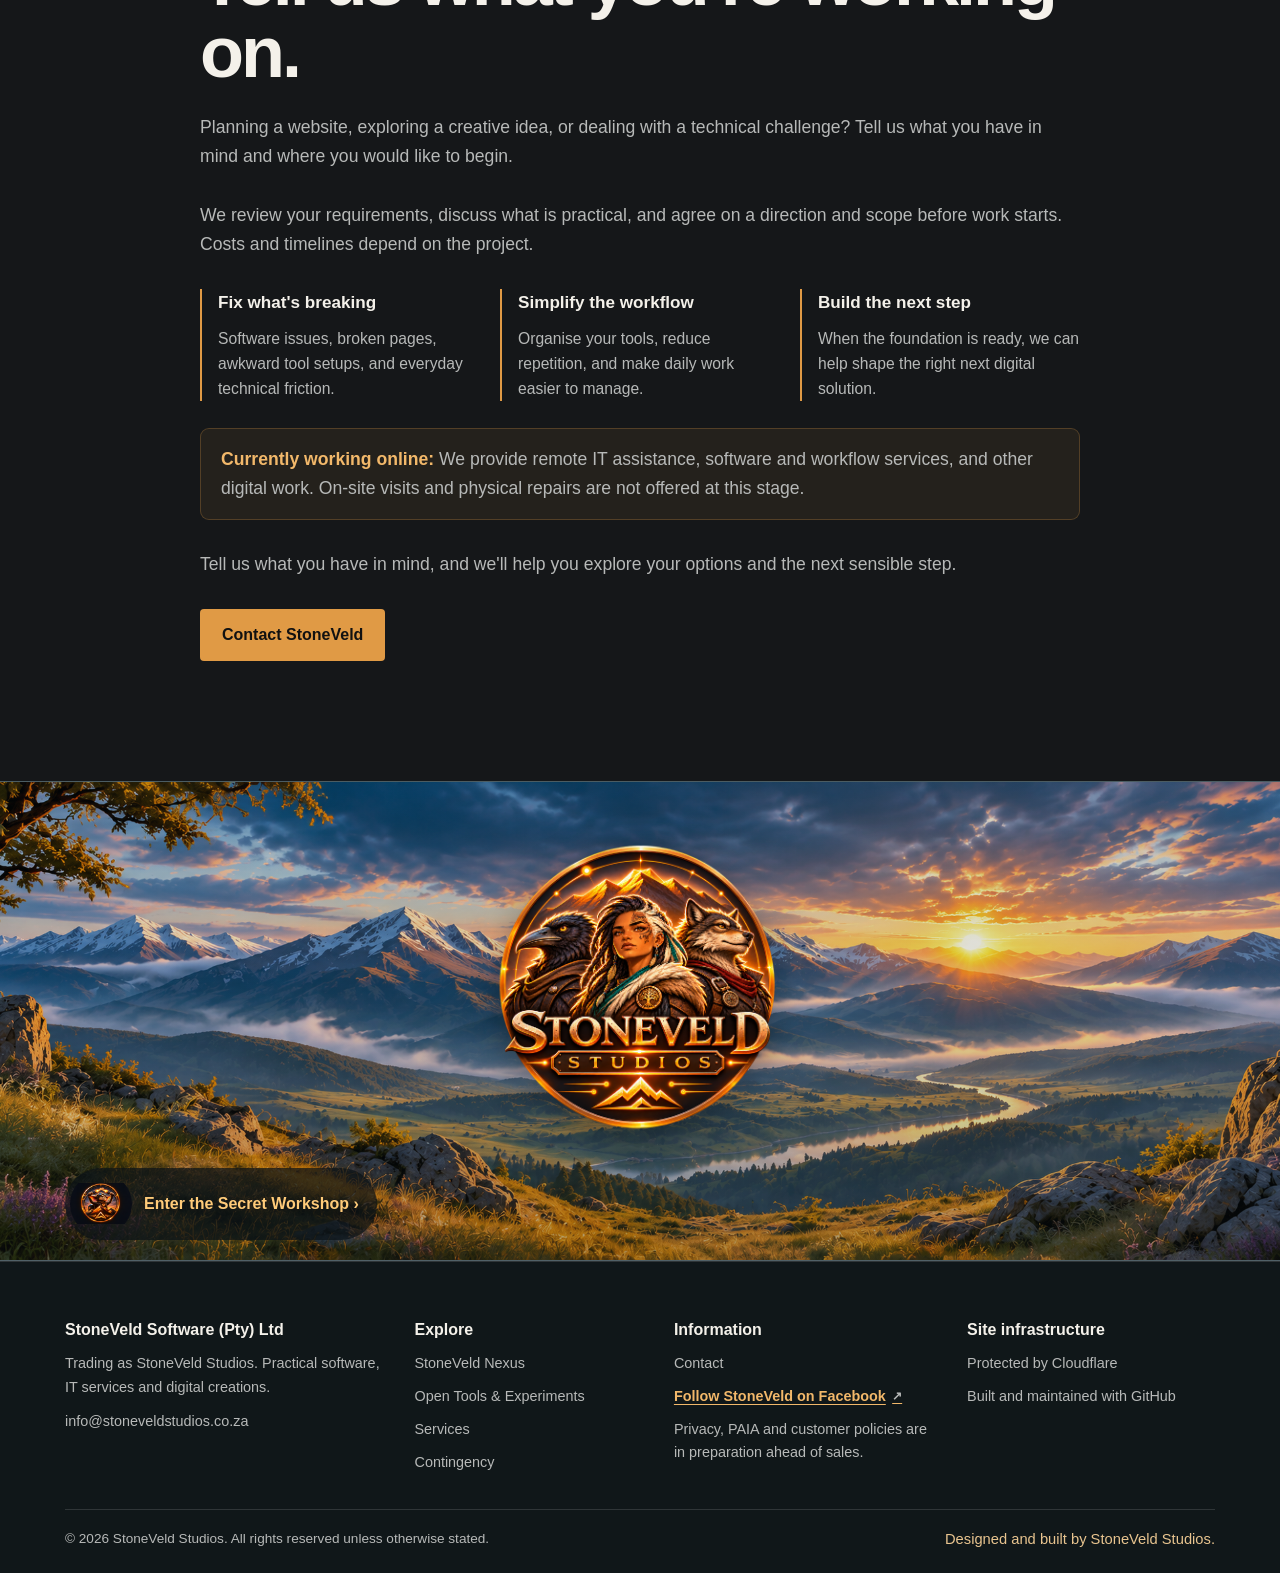
==== commit f17d2e40: "Add verified StoneVeld Facebook link to site footer" ====
--- a/index.html
+++ b/index.html
@@ -305,7 +305,7 @@
   <div class="container footer-layout">
     <div><strong>StoneVeld Software (Pty) Ltd</strong><p>Trading as StoneVeld Studios. Practical software, IT services and digital creations.</p><a href="mailto:info@stoneveldstudios.co.za">info@stoneveldstudios.co.za</a></div>
     <div><strong>Explore</strong><a href="/shop">StoneVeld Nexus</a><a href="/open-tools">Open Tools &amp; Experiments</a><a href="#services">Services</a><a href="/contingency">Contingency</a></div>
-    <div><strong>Information</strong><a href="#contact">Contact</a><span>Privacy, PAIA and customer policies are in preparation ahead of sales.</span></div>
+    <div><strong>Information</strong><a href="#contact">Contact</a><a class="footer-social-link" href="https://www.facebook.com/p/StoneVeld-Studios-61596017890951/" target="_blank" rel="noopener noreferrer" aria-label="StoneVeld Studios on Facebook (opens in a new tab)">Follow StoneVeld on Facebook <span aria-hidden="true">↗</span></a><span>Privacy, PAIA and customer policies are in preparation ahead of sales.</span></div>
     <div><strong>Site infrastructure</strong><span>Protected by Cloudflare</span><span>Built and maintained with GitHub</span></div>
   </div>
   <div class="container footer-bottom"><span>© 2026 StoneVeld Studios. All rights reserved unless otherwise stated.</span><span class="sv-built-credit">Designed and built by StoneVeld Studios.</span></div>
--- a/style.css
+++ b/style.css
@@ -797,6 +797,11 @@
 .footer-layout>div{display:flex;flex-direction:column;align-items:flex-start;gap:10px}
 .footer-layout a,.footer-layout span,.footer-layout p{font-size:.9rem;color:var(--muted)}
 .footer-layout a:hover{color:var(--accent-light)}
+.footer-layout .footer-social-link { display: inline-flex; align-items: center; gap: .4rem; color: var(--accent-light); font-weight: 700; text-decoration: underline; text-underline-offset: .2em; }
+.footer-layout .footer-social-link:hover { color: #ffffff; }
+.footer-layout .footer-social-link:focus-visible { outline: 2px solid var(--accent-light); outline-offset: 4px; border-radius: 3px; }
+.footer-social-link [aria-hidden="true"] { font-size: .85em; }
+
 .footer-bottom{border-top:1px solid var(--border);margin-top:35px;padding-top:18px;color:var(--muted);font-size:.8rem}
 @media(max-width:800px){.creation-grid,.split-feature,.footer-layout{grid-template-columns:1fr}.creation-card{min-height:230px}.split-feature{gap:24px}}
 
@@ -1838,3 +1843,16 @@
   .sv-workflow-card:nth-child(2)::before,.sv-workflow-card:nth-child(2)::after{display:block}
   .sv-workflow-foot{margin-top:27px}
 }
+
+/* Emphasize Federation identity without altering the card artwork. */
+.explore-card-contingency .explore-card-content h3 {
+  font-size: clamp(2.55rem, 4.2vw, 3.5rem);
+  line-height: 1.12;
+  letter-spacing: -.025em;
+  color: #e3f5ef;
+  text-shadow: 0 2px 16px rgba(1,15,20,.65),0 0 16px rgba(79,194,177,.18);
+  margin-bottom: 18px;
+}
+@media (max-width: 600px) {
+  .explore-card-contingency .explore-card-content h3 { font-size: clamp(2.2rem, 9vw, 3rem); }
+}
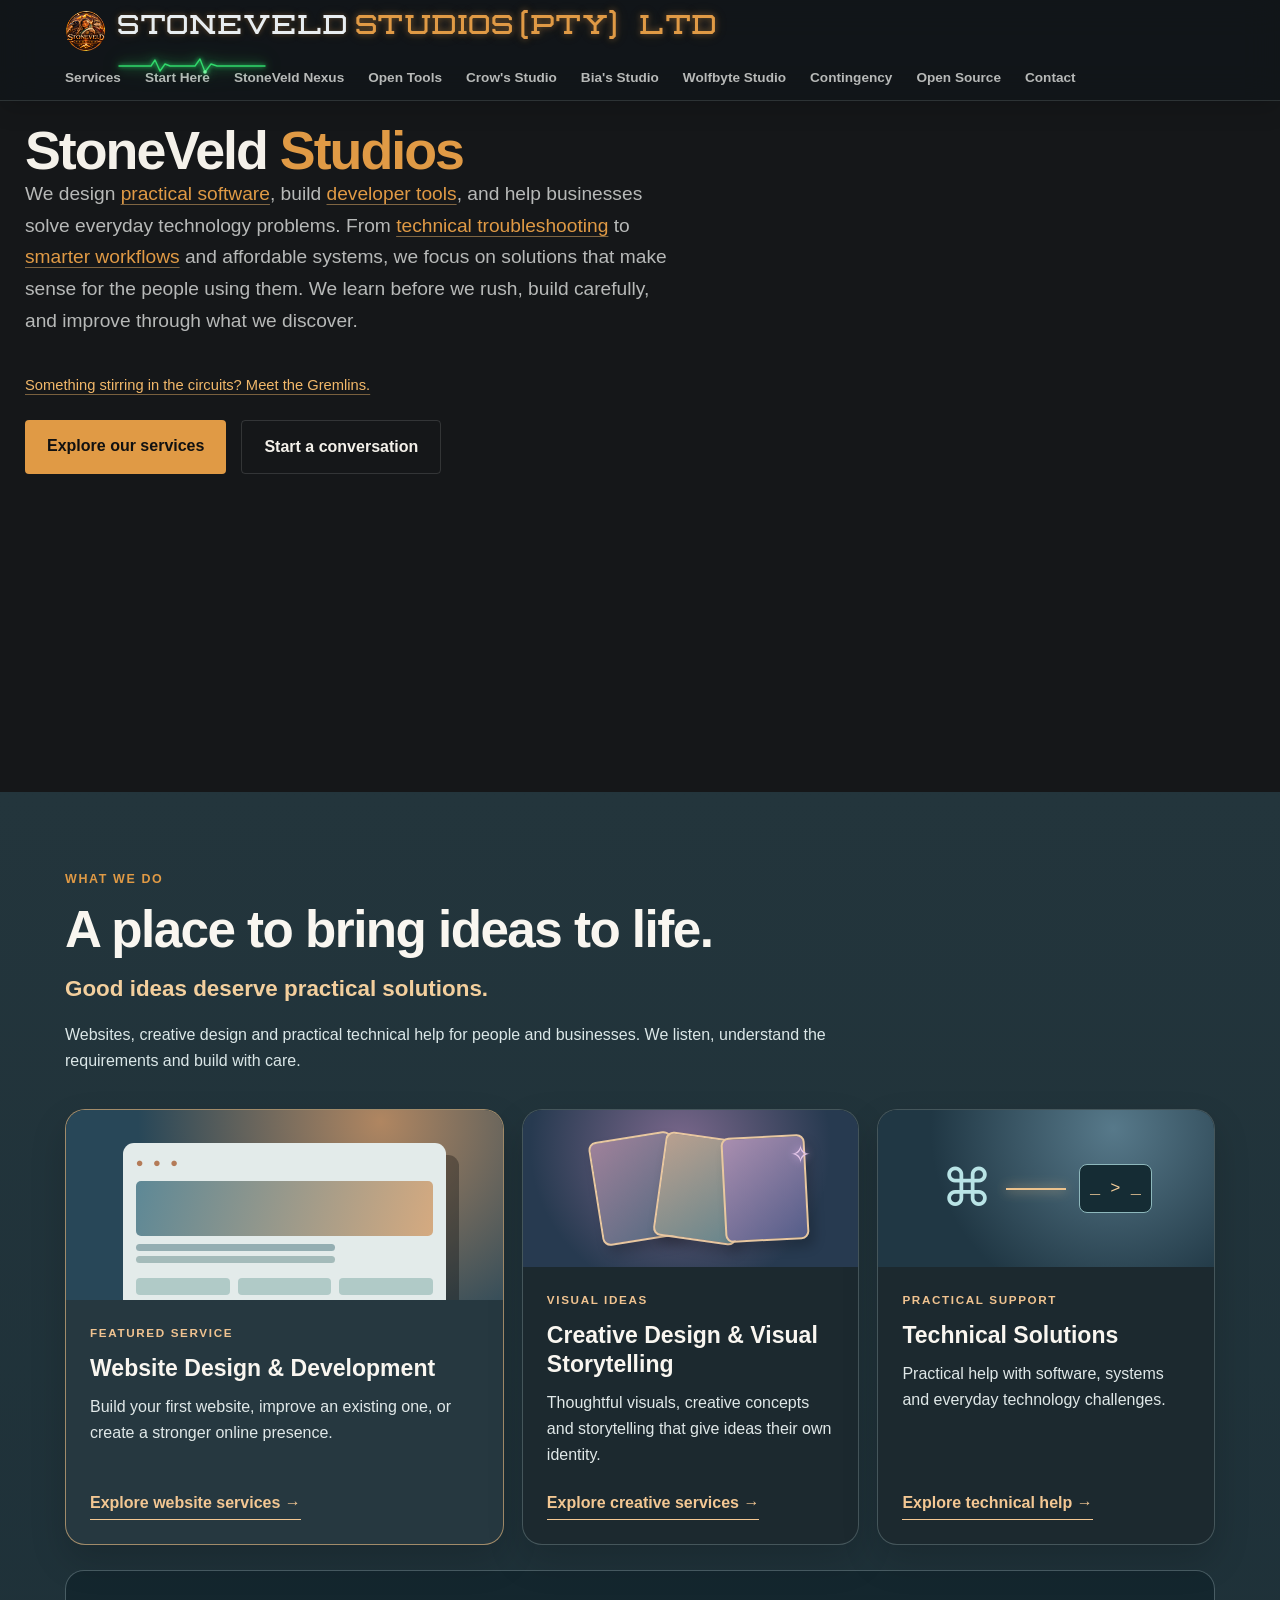
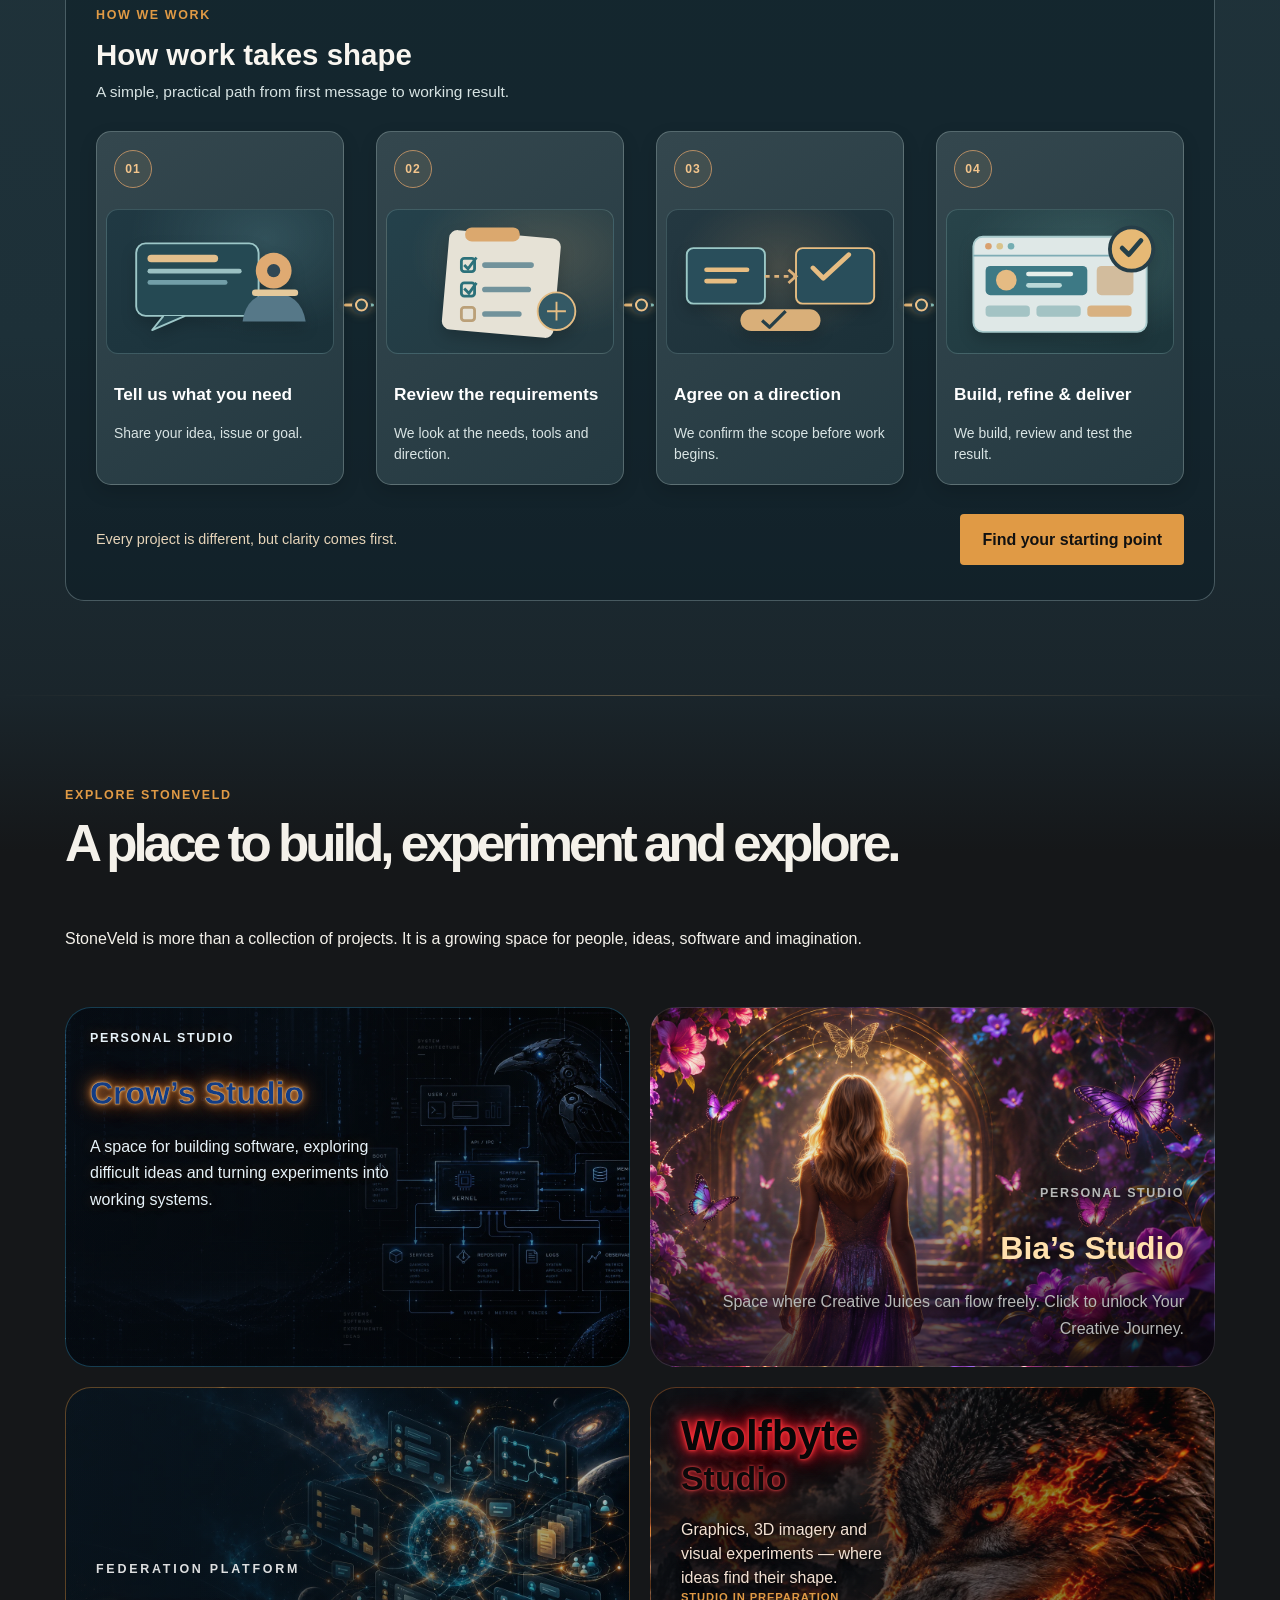
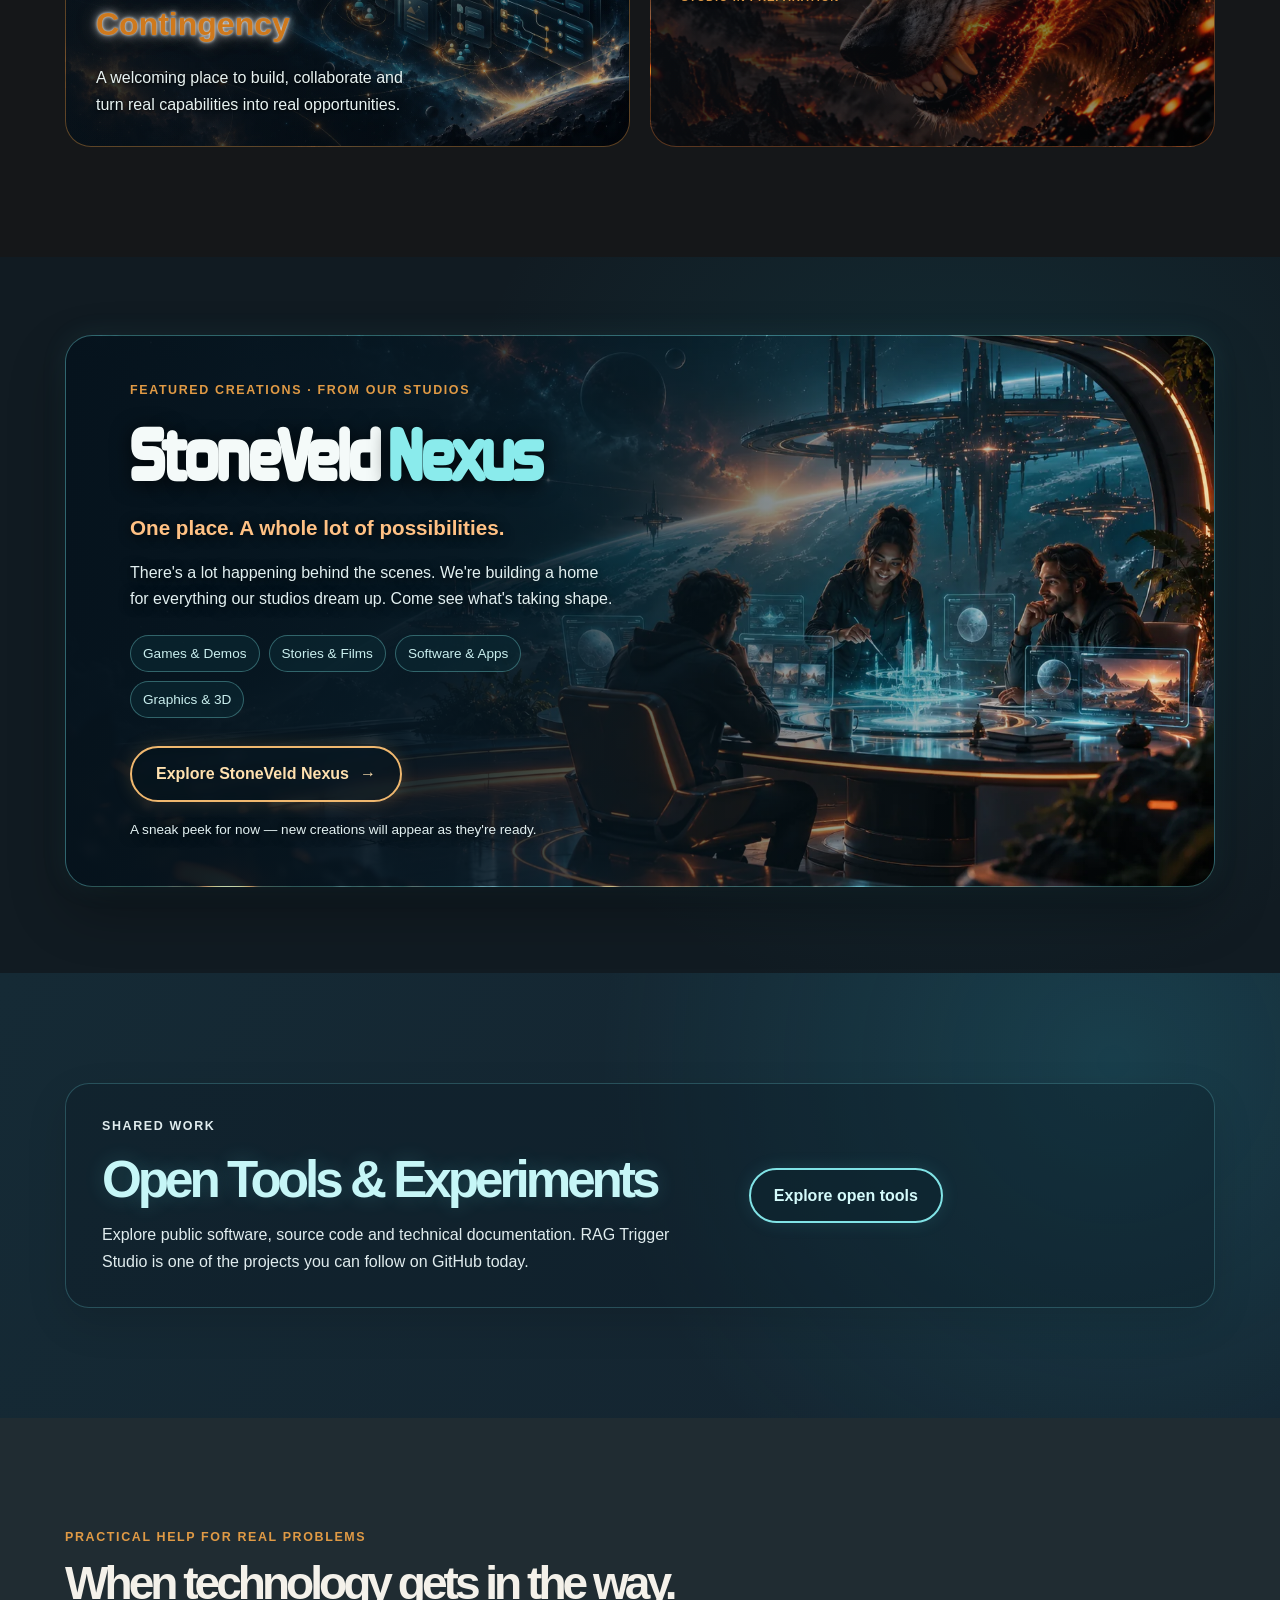
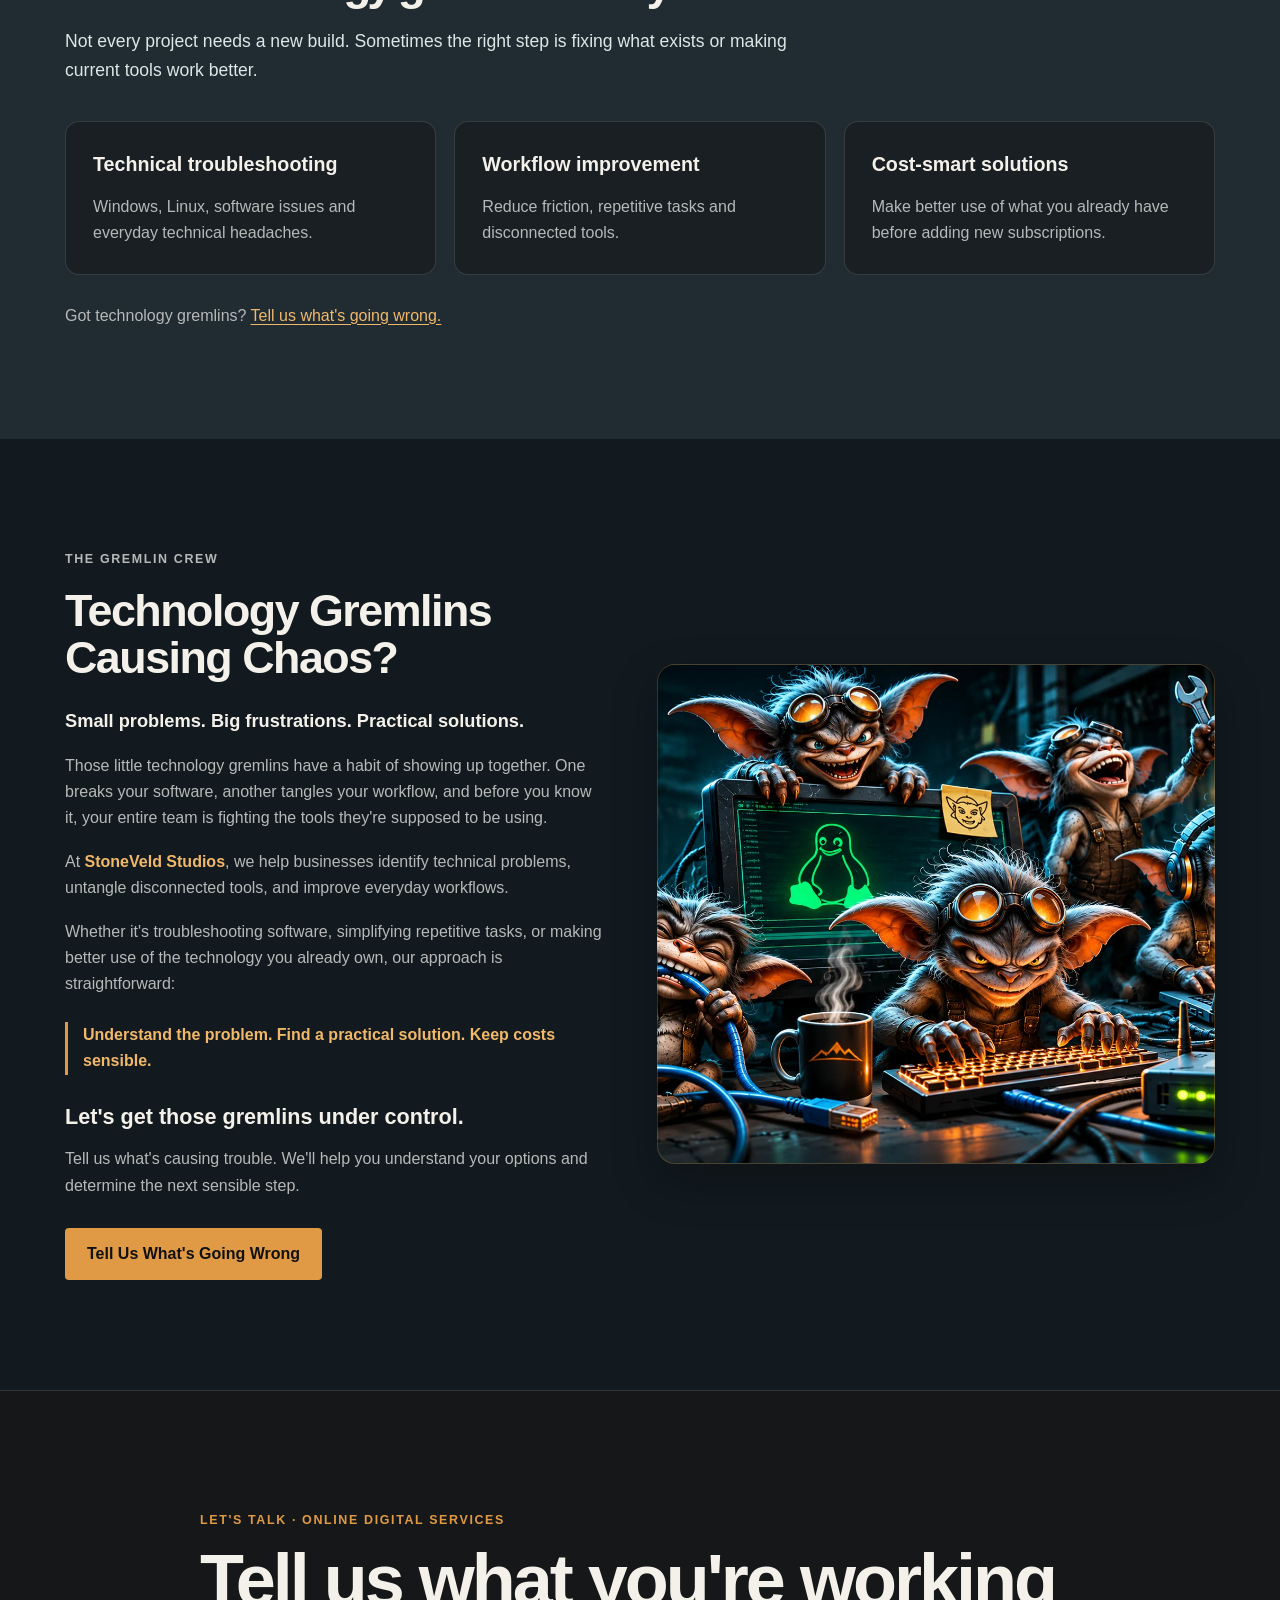
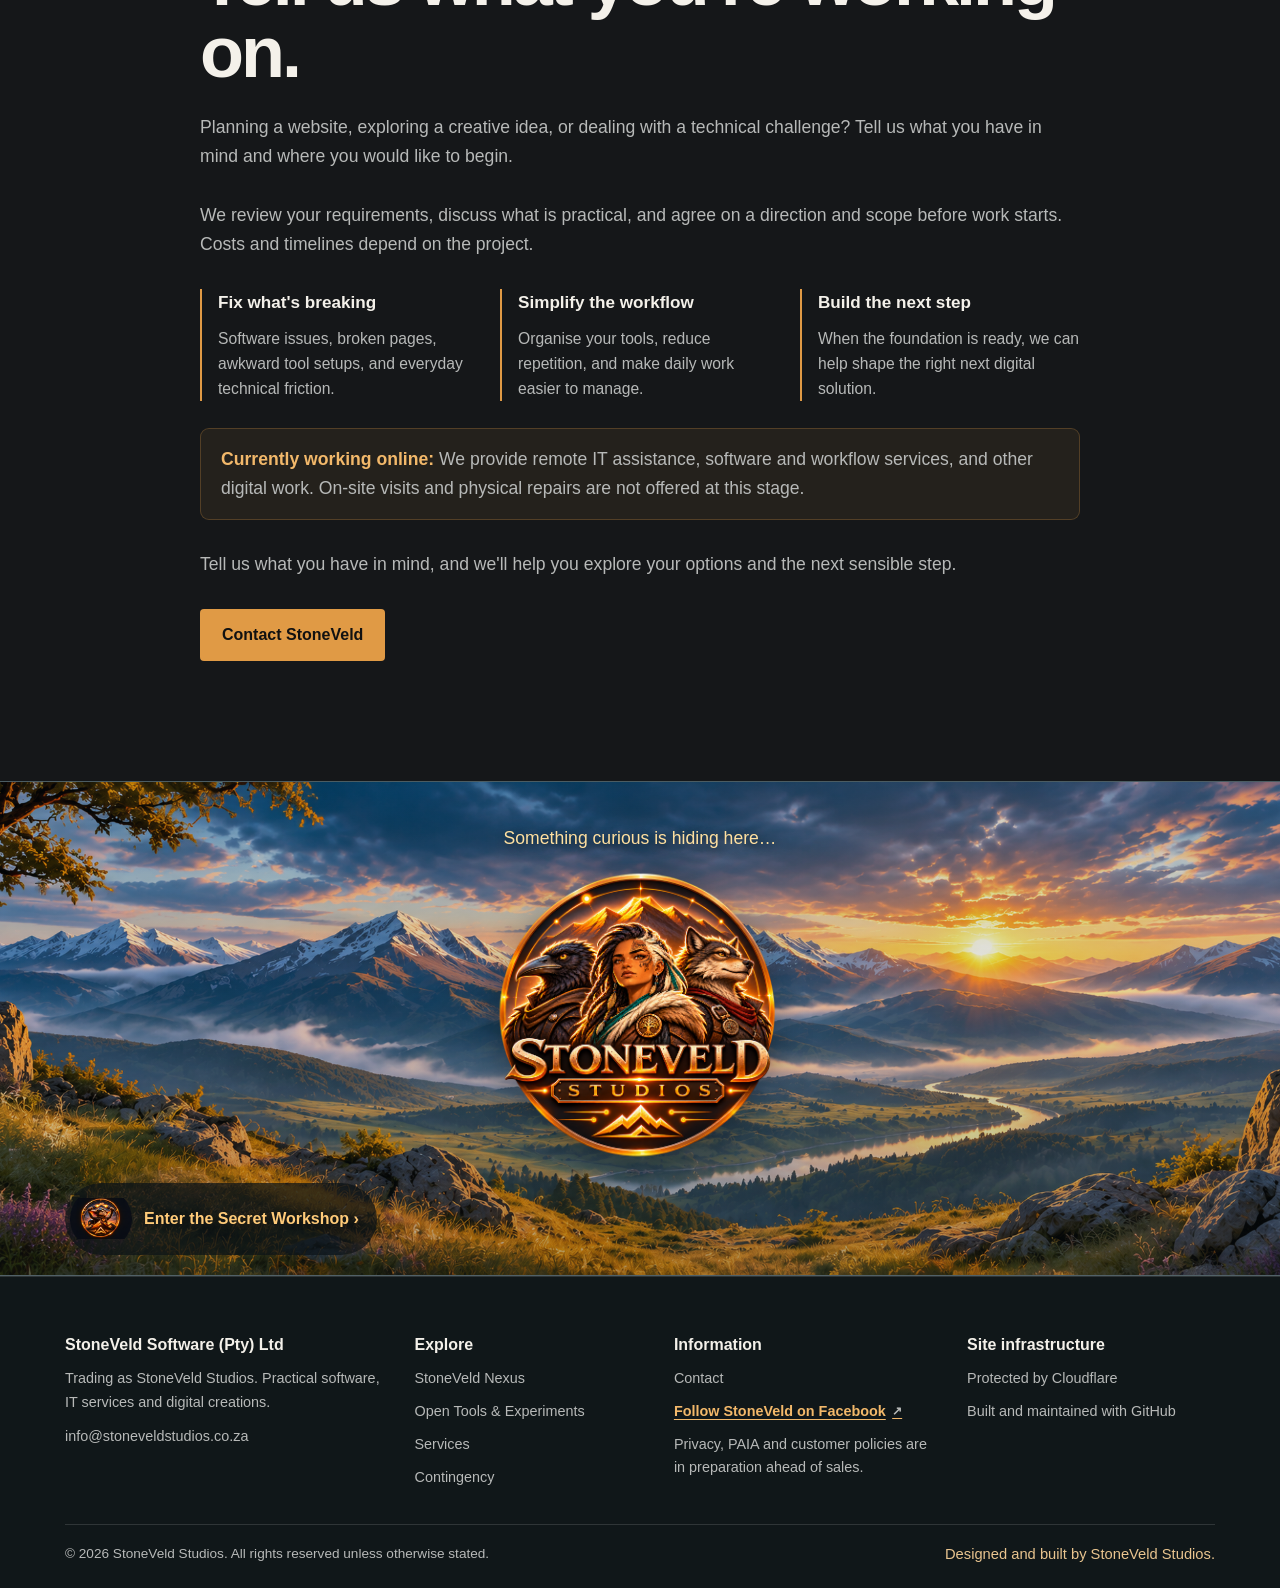
==== commit b7eaa97e: "Add verified StoneVeld Facebook link to site footer" ====
--- a/index.html
+++ b/index.html
@@ -293,7 +293,7 @@
 
 
 <section class="stoneveld-landscape-band" aria-label="StoneVeld Studios and Secret Workshop">
-  
+  <p class="stoneveld-landscape-hint">Something curious is hiding here…</p>
   <img class="stoneveld-landscape-logo" src="assets/Stoneveld%20Studios%20Emblem.png" alt="StoneVeld Studios emblem" loading="lazy" width="360" height="360">
   <a class="stoneveld-landscape-workshop" href="/secret-workshop" aria-label="Enter the Secret Workshop">
     <img src="assets/Triumphant%20Gremlin%20Circuit%20Emblem_secret_reveal.png" alt="" loading="lazy" width="88" height="88">
--- a/style.css
+++ b/style.css
@@ -1843,16 +1843,3 @@
   .sv-workflow-card:nth-child(2)::before,.sv-workflow-card:nth-child(2)::after{display:block}
   .sv-workflow-foot{margin-top:27px}
 }
-
-/* Emphasize Federation identity without altering the card artwork. */
-.explore-card-contingency .explore-card-content h3 {
-  font-size: clamp(2.55rem, 4.2vw, 3.5rem);
-  line-height: 1.12;
-  letter-spacing: -.025em;
-  color: #e3f5ef;
-  text-shadow: 0 2px 16px rgba(1,15,20,.65),0 0 16px rgba(79,194,177,.18);
-  margin-bottom: 18px;
-}
-@media (max-width: 600px) {
-  .explore-card-contingency .explore-card-content h3 { font-size: clamp(2.2rem, 9vw, 3rem); }
-}
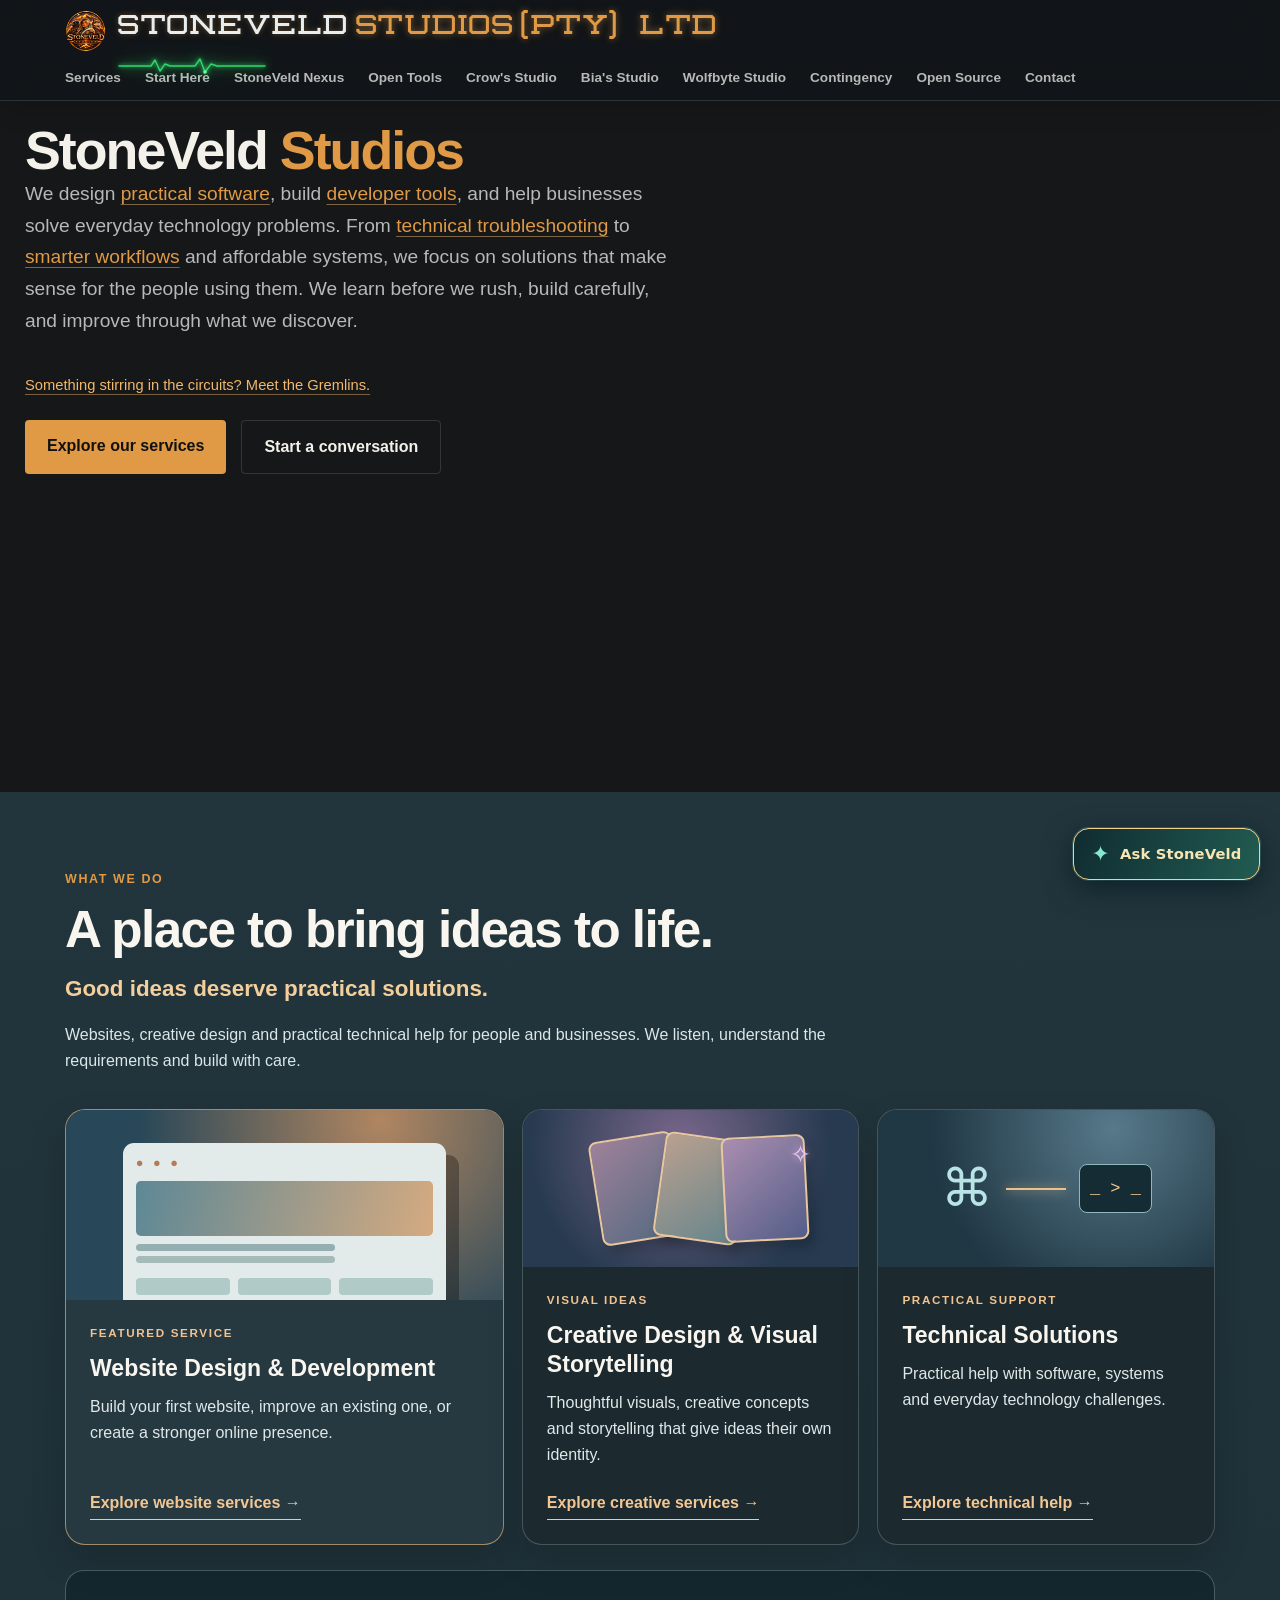
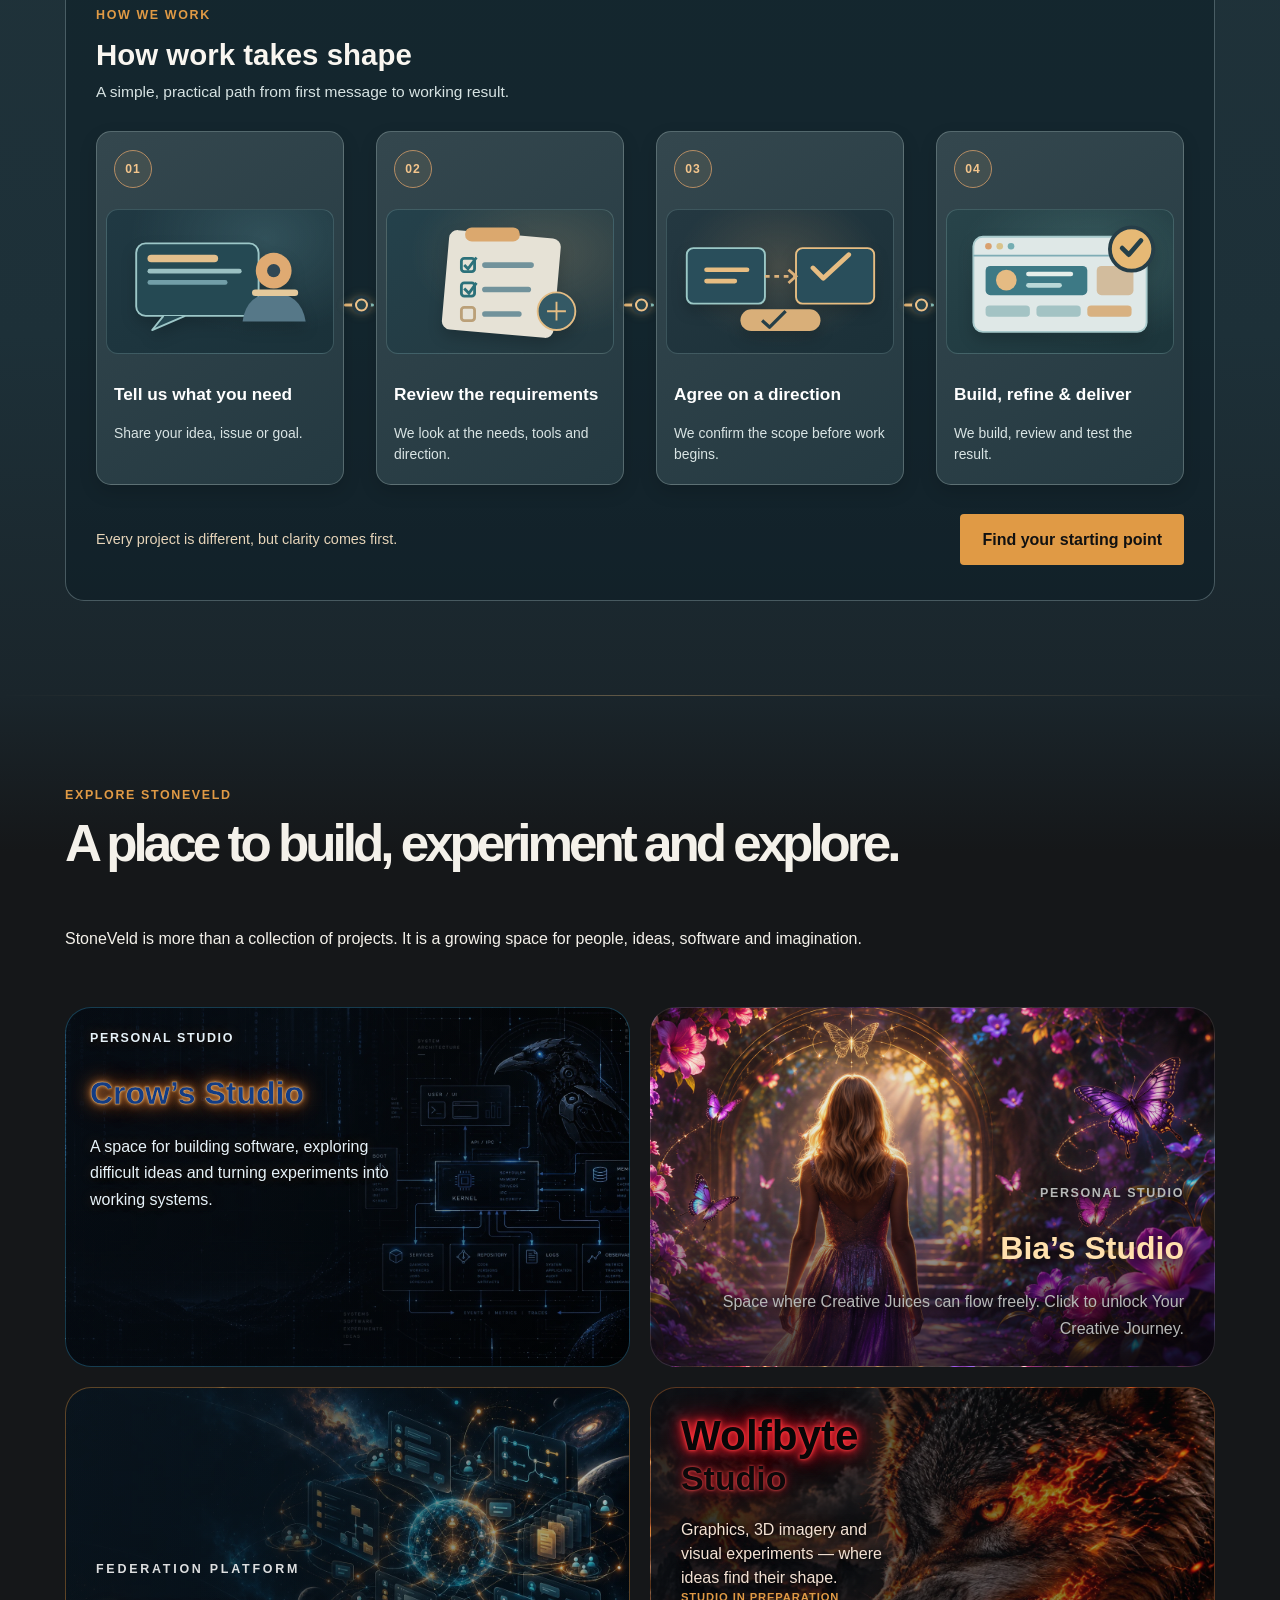
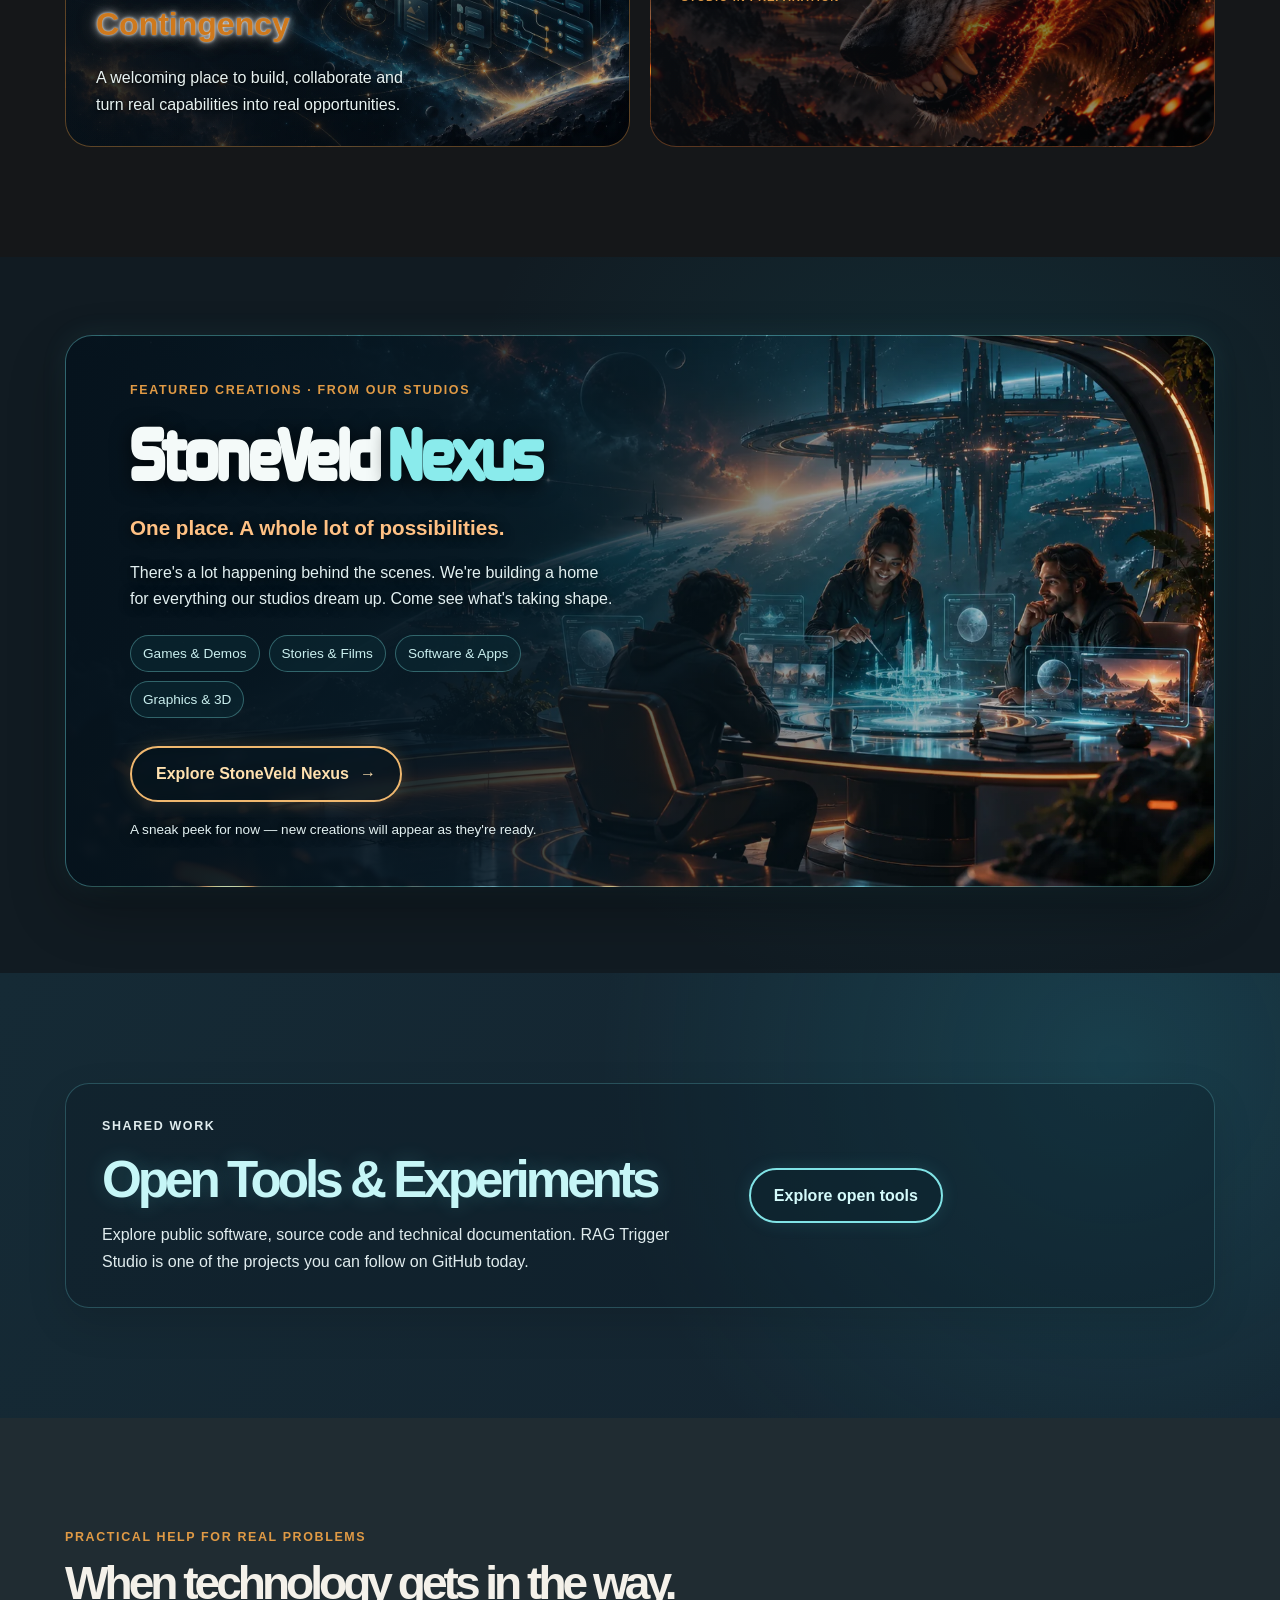
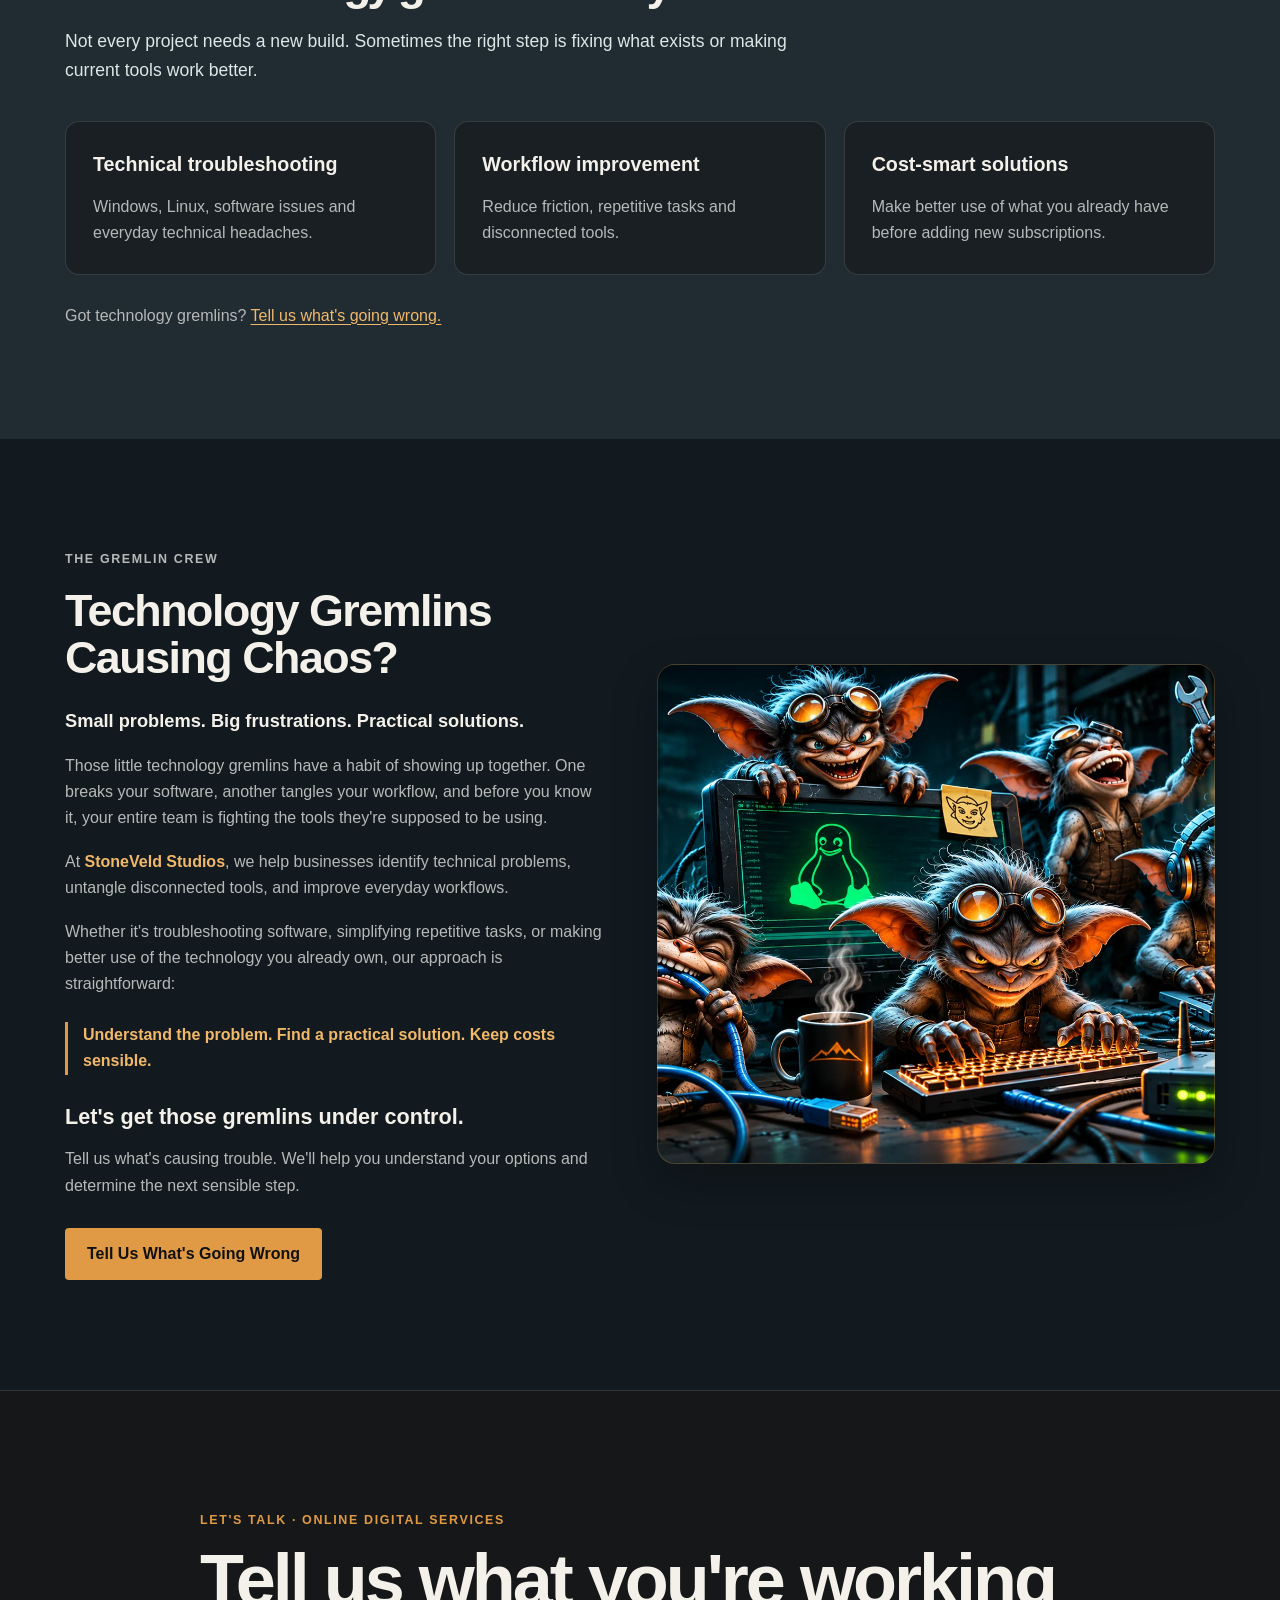
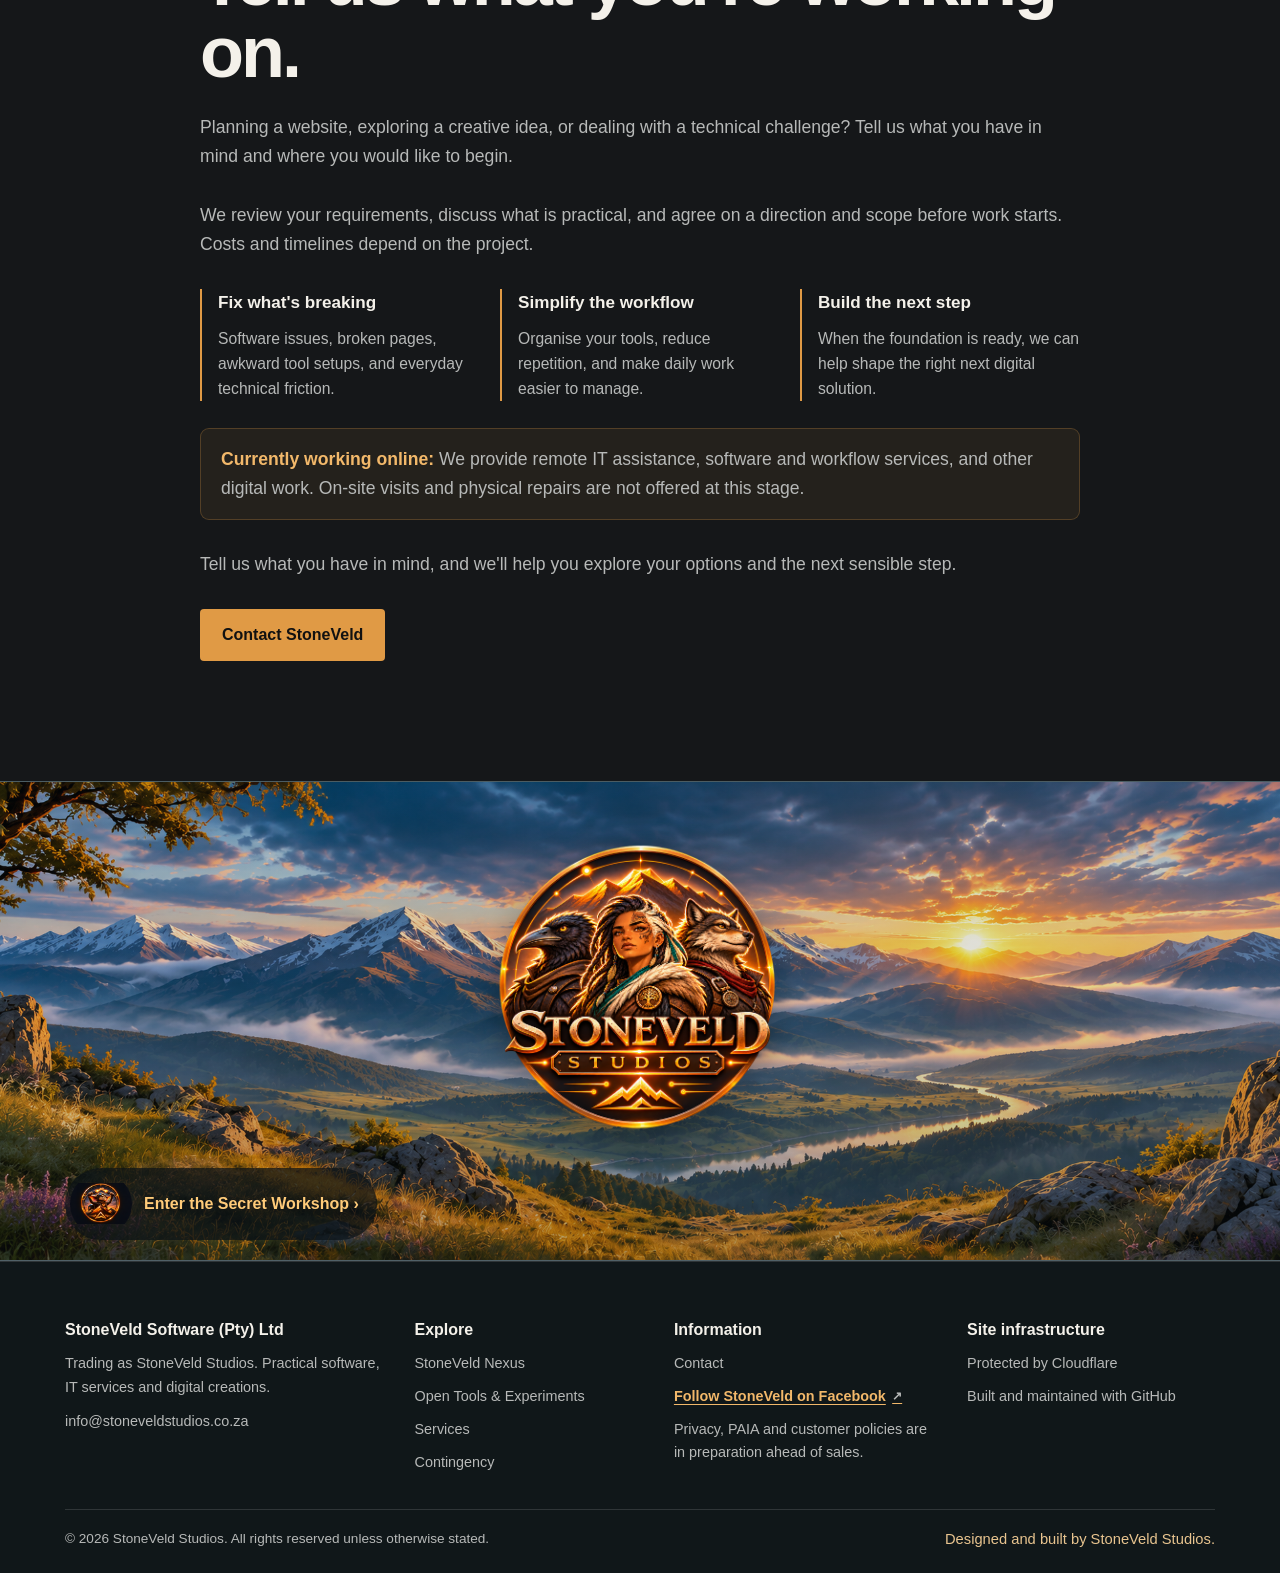
==== commit 6107a800: "Integrate local StoneVeld Assistant widget on website review branch" ====
--- a/index.html
+++ b/index.html
@@ -14,6 +14,7 @@
 
 <link rel="stylesheet" href="style.css?v=20261105-services-preview">
 
+<link rel="stylesheet" href="/assistant/bridge.css">
 </head>
 
 <body id="top"><a href="#main-content" class="skip-link">Skip to main content</a>
@@ -293,7 +294,7 @@
 
 
 <section class="stoneveld-landscape-band" aria-label="StoneVeld Studios and Secret Workshop">
-  <p class="stoneveld-landscape-hint">Something curious is hiding here…</p>
+  
   <img class="stoneveld-landscape-logo" src="assets/Stoneveld%20Studios%20Emblem.png" alt="StoneVeld Studios emblem" loading="lazy" width="360" height="360">
   <a class="stoneveld-landscape-workshop" href="/secret-workshop" aria-label="Enter the Secret Workshop">
     <img src="assets/Triumphant%20Gremlin%20Circuit%20Emblem_secret_reveal.png" alt="" loading="lazy" width="88" height="88">
@@ -311,5 +312,6 @@
   <div class="container footer-bottom"><span>© 2026 StoneVeld Studios. All rights reserved unless otherwise stated.</span><span class="sv-built-credit">Designed and built by StoneVeld Studios.</span></div>
 </footer>
 
+<script type="module" src="/assistant/bridge.js"></script>
 </body>
 </html>
--- a/assistant/bridge.css
+++ b/assistant/bridge.css
@@ -0,0 +1,38 @@
+
+/* Scoped launcher only: cannot restyle existing StoneVeld website elements. */
+#sv-assistant-launcher, #sv-assistant-shell { box-sizing: border-box; }
+#sv-assistant-launcher {
+  position: fixed; z-index: 99998; right: 1.25rem; bottom: 1.25rem;
+  min-height: 52px; padding: .62rem 1.1rem;
+  display: inline-flex; align-items: center; gap: .65rem;
+  border: 1px solid #f4d08b; border-radius: 1rem;
+  background: linear-gradient(110deg, #102c31, #215c52);
+  color: #f8e5b2; font: 750 .92rem/1.4 system-ui, sans-serif;
+  letter-spacing: .01em; cursor: pointer;
+  box-shadow: 0 8px 28px #061a23bb, 0 0 0 1px #70cdb755;
+  transition: transform .16s ease, background-color .16s ease;
+}
+#sv-assistant-launcher:hover { background: #266254; color: white; transform: translateY(-2px); }
+#sv-assistant-launcher .sv-as-mark { font-size: 1.35rem; line-height: 1; color: #86e8cf; }
+#sv-assistant-launcher:focus-visible { outline: 3px solid #f5c47d; outline-offset: 4px; }
+#sv-assistant-launcher[hidden], #sv-assistant-shell[hidden] { display: none !important; }
+#sv-assistant-shell {
+  position: fixed; z-index: 99999; bottom: .7rem; right: .7rem;
+  width: min(600px, calc(100vw - 1.4rem));
+  height: min(850px, calc(100vh - 1.4rem));
+  height: min(850px, calc(100dvh - 1.4rem));
+  background: #102528; border: 1px solid #6ca892; border-radius: 1.3rem;
+  overflow: hidden; box-shadow: 0 24px 80px #061318d9;
+}
+#sv-assistant-shell iframe { display: block; width: 100%; height: 100%; border: 0; background: #102528; }
+@media (max-width: 600px) {
+  #sv-assistant-launcher { right: 1rem; bottom: 1rem; }
+  #sv-assistant-shell {
+    inset: 0; width: 100vw; height: 100vh; height: 100dvh;
+    border: none; border-radius: 0;
+  }
+}
+@media (prefers-reduced-motion: reduce) {
+  #sv-assistant-launcher { transition: none; }
+  #sv-assistant-launcher:hover { transform: none; }
+}
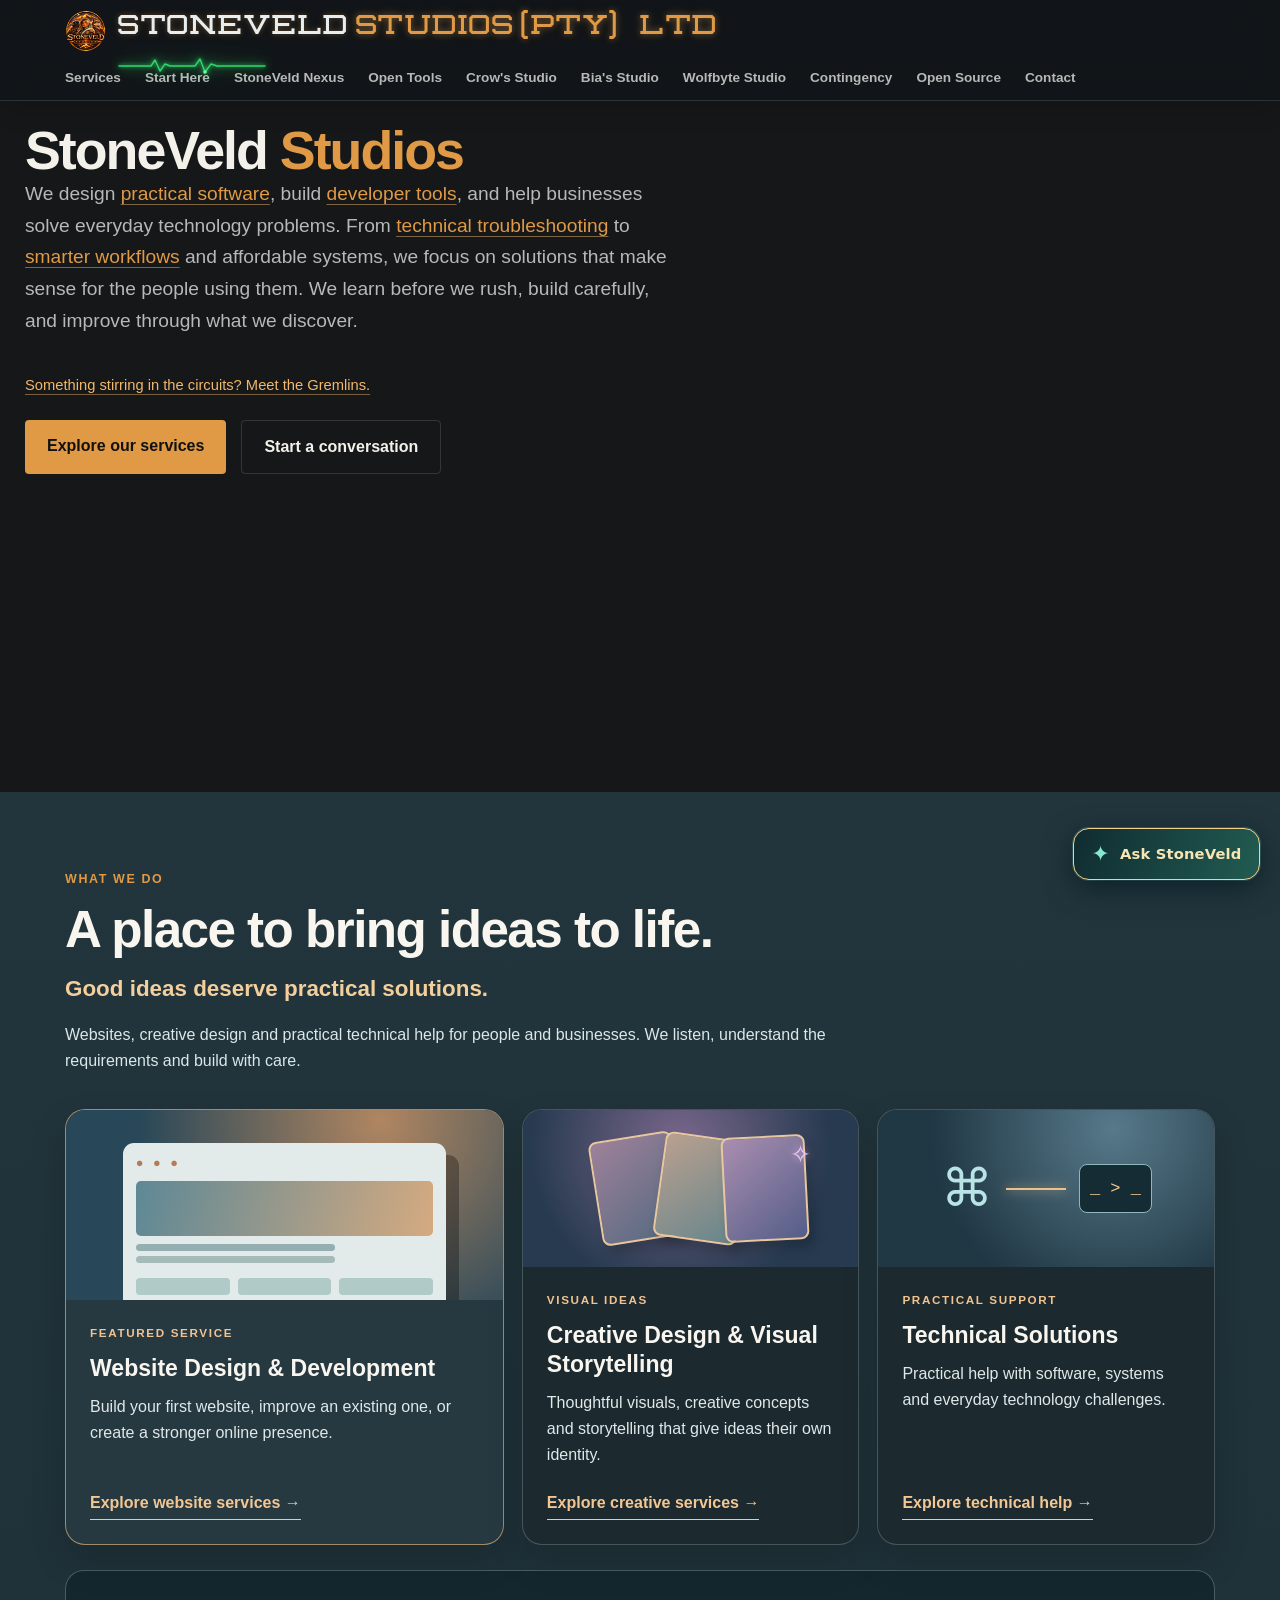
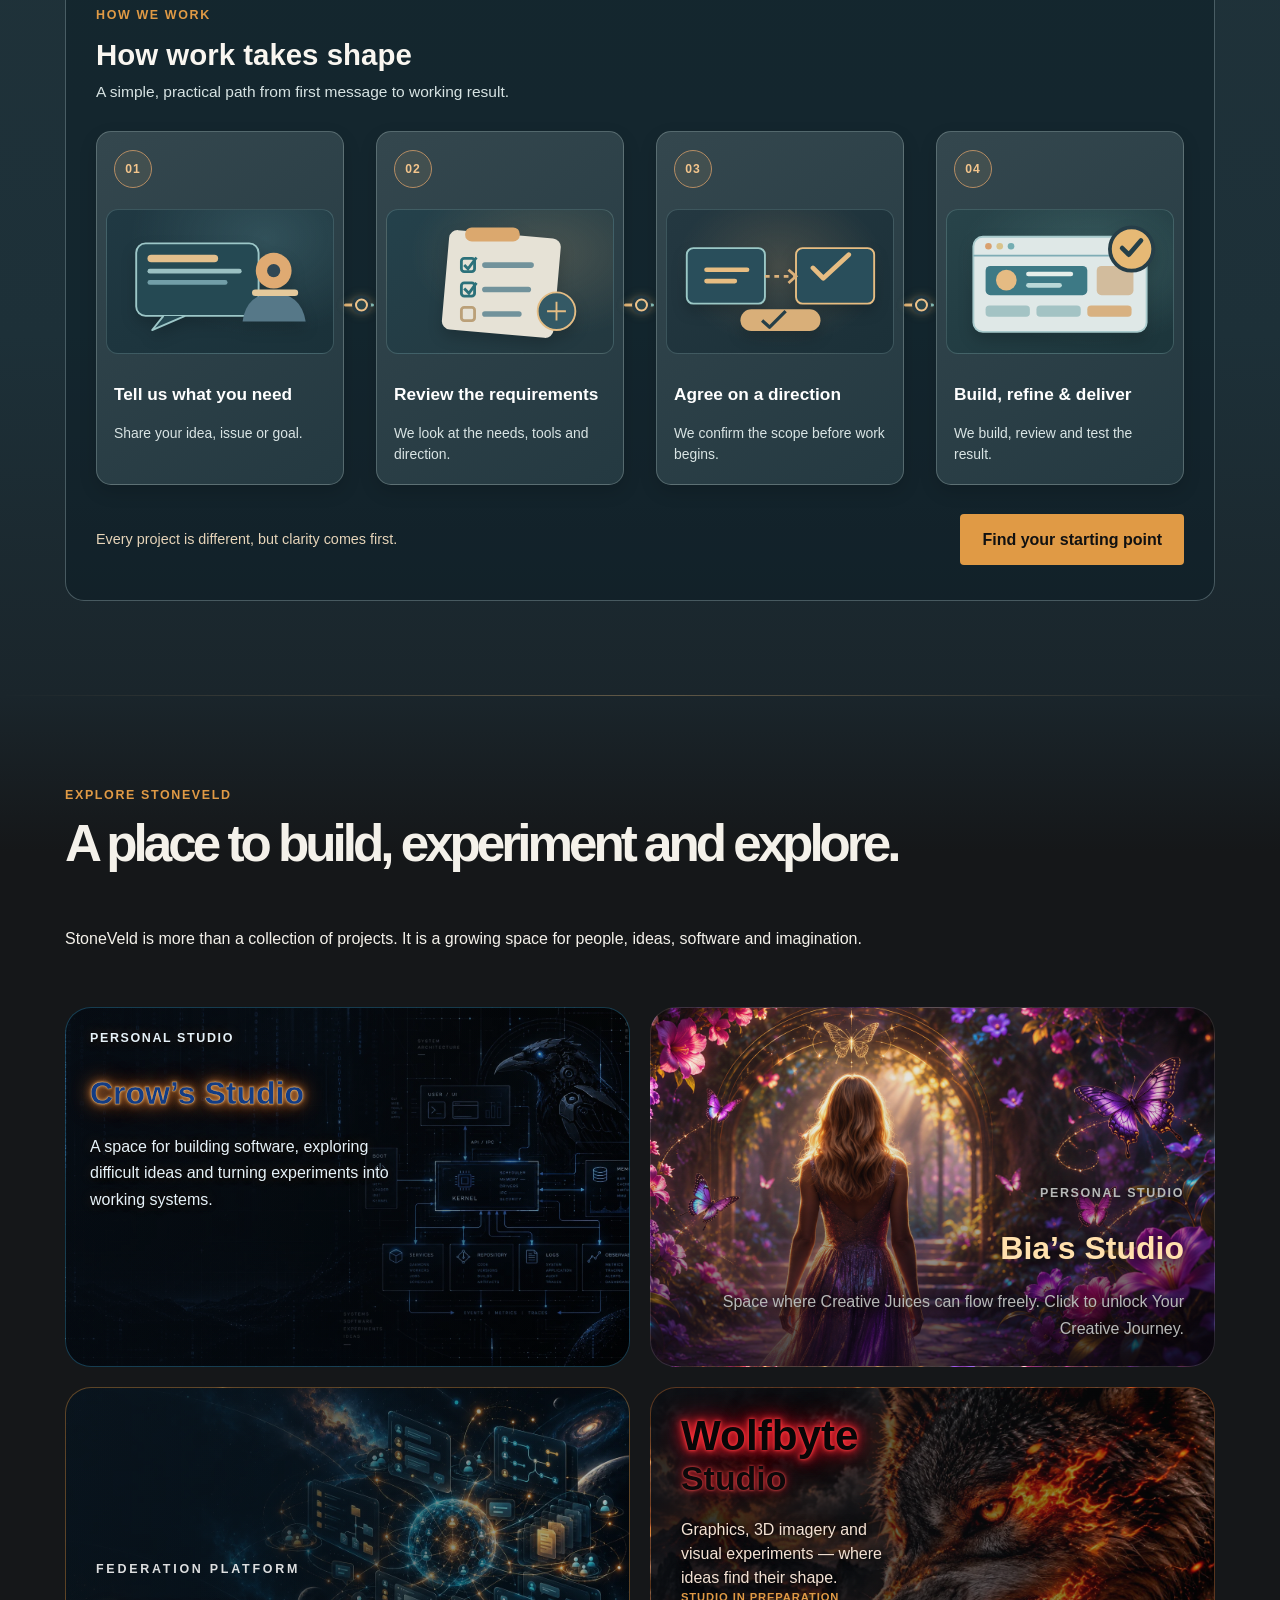
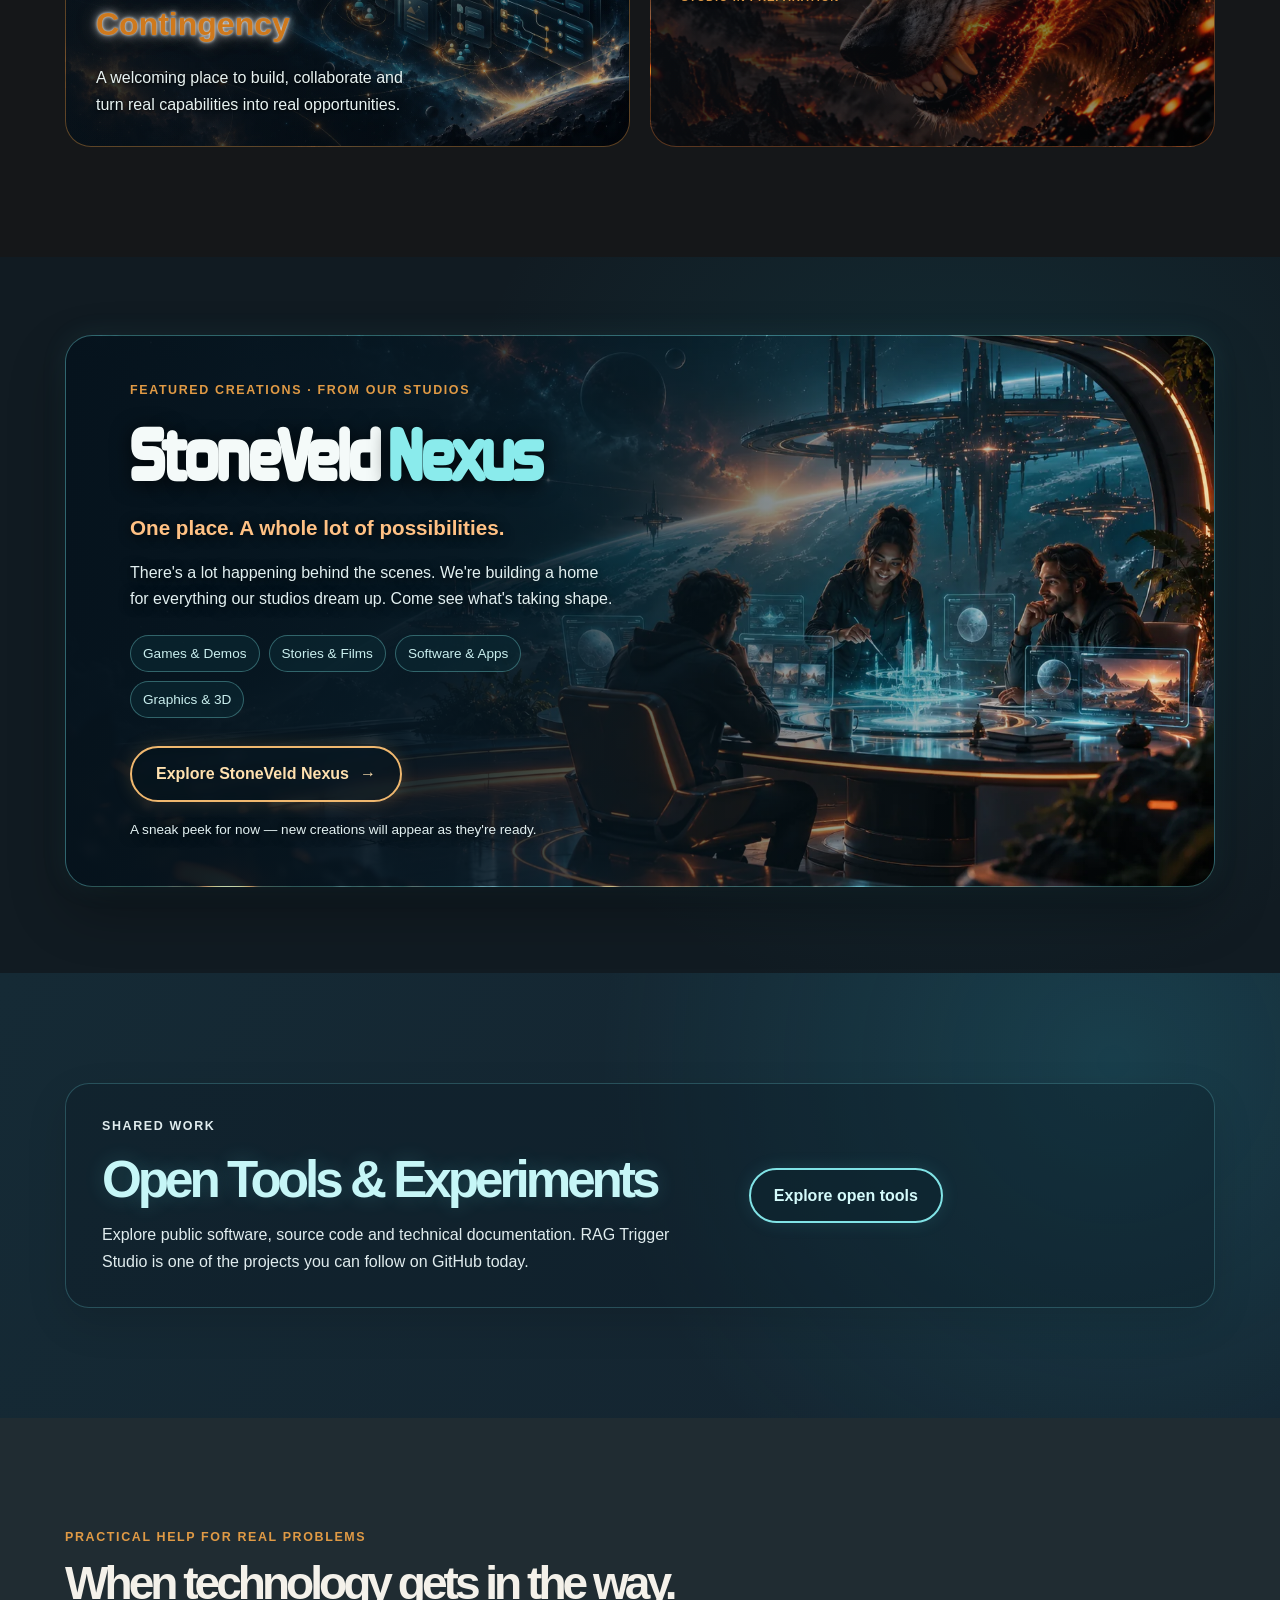
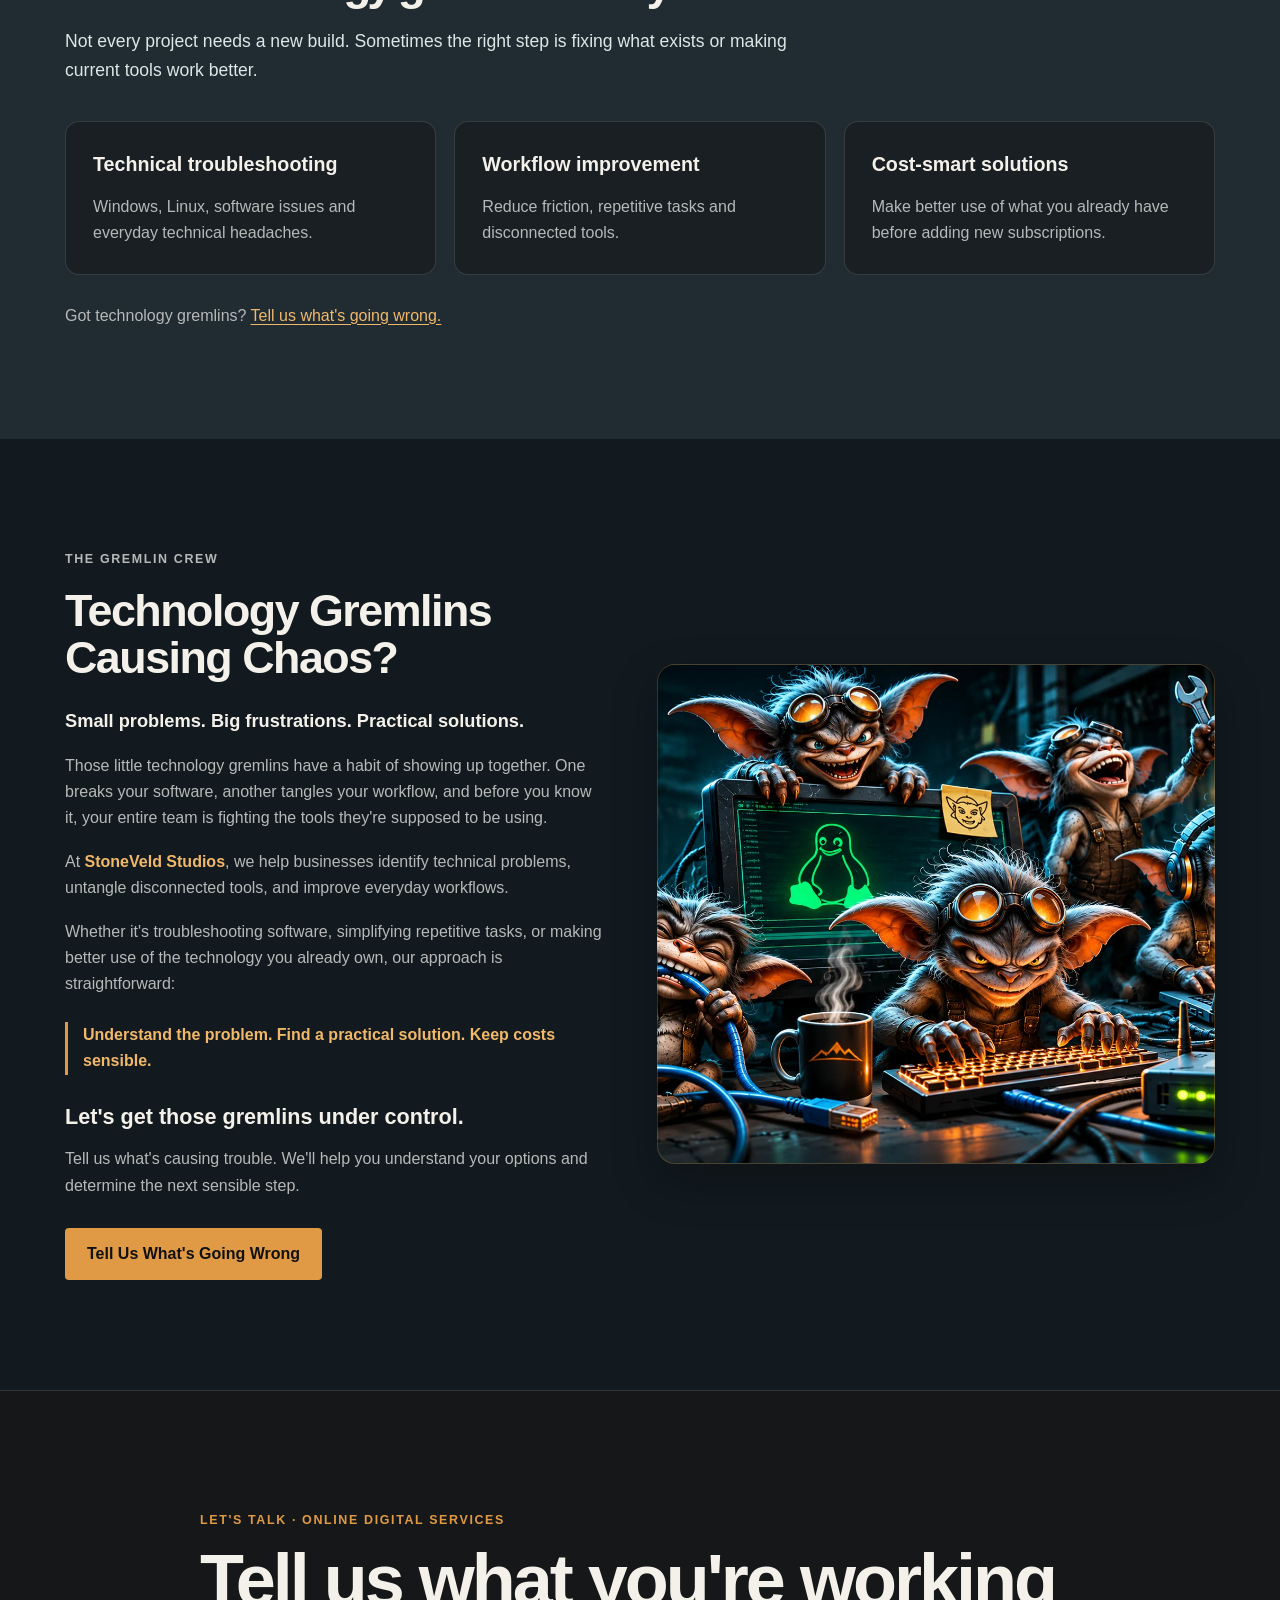
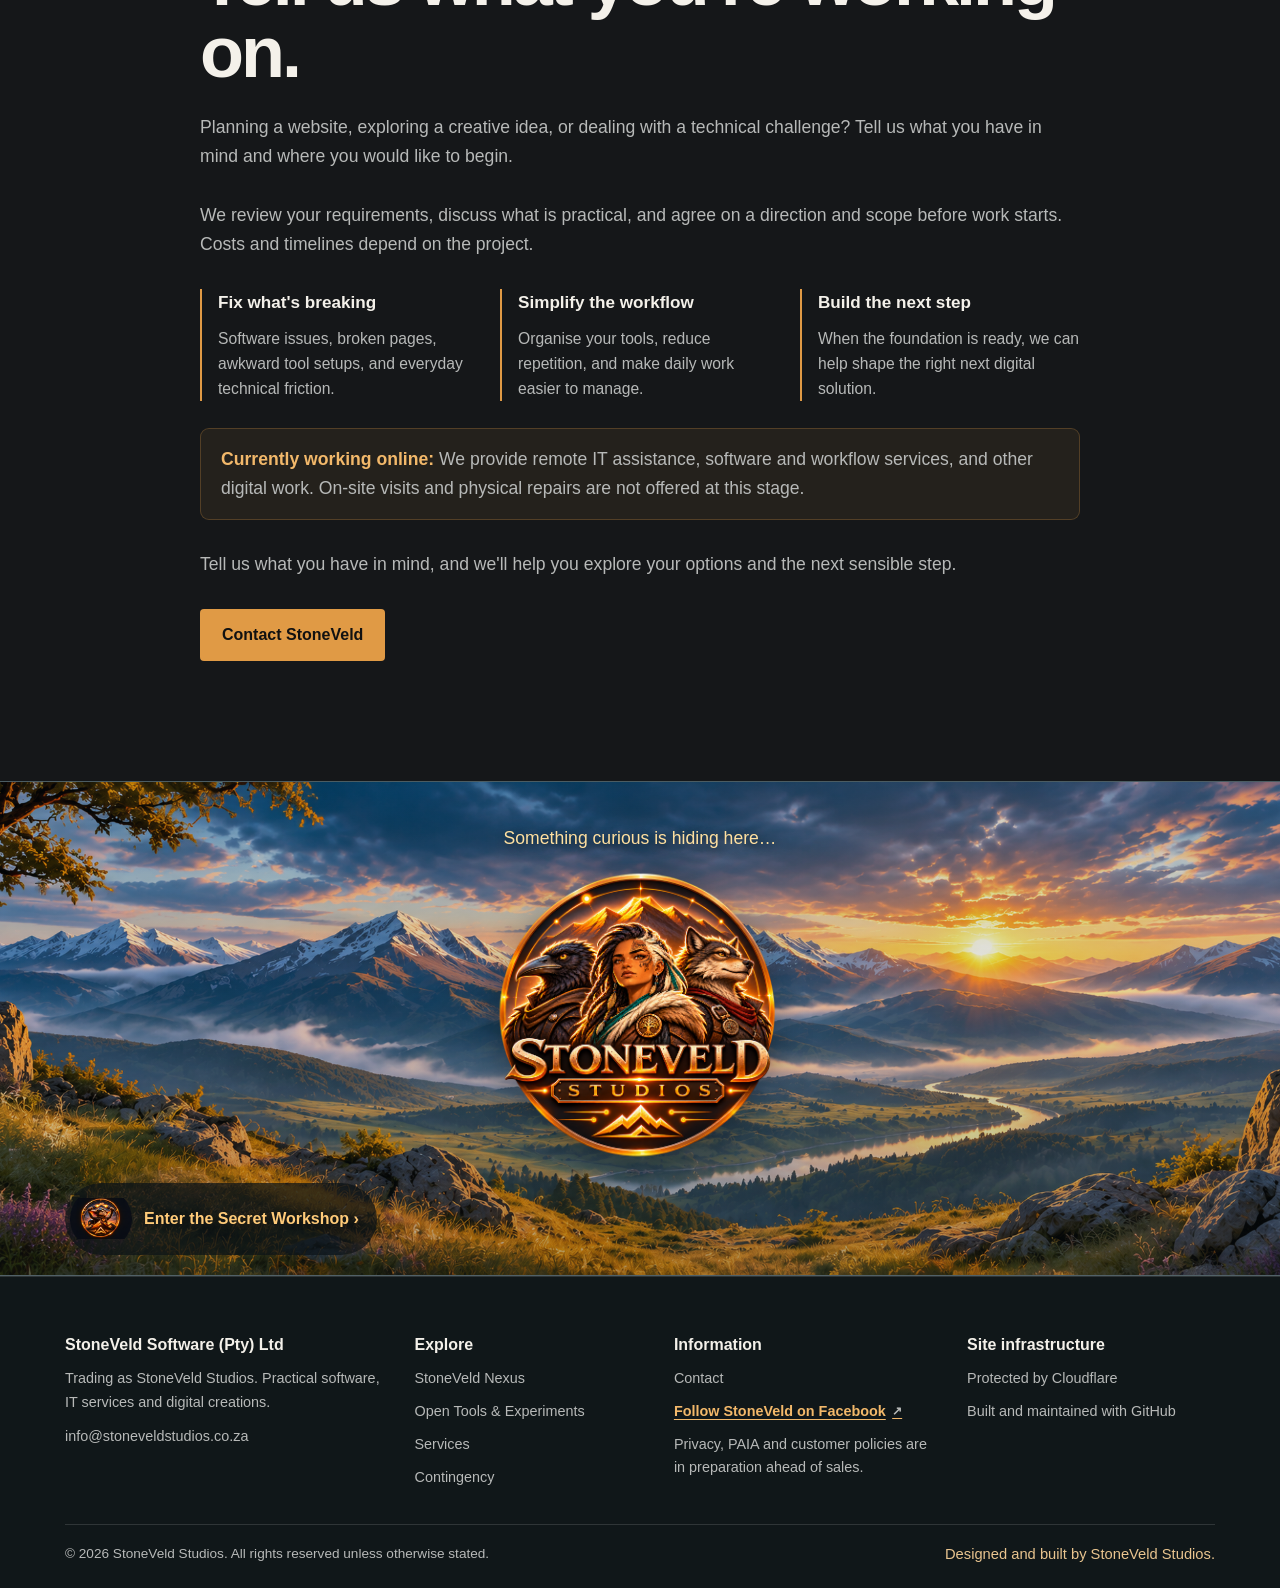
==== commit 153cf332: "Integrate local StoneVeld Assistant widget on website review branch" ====
--- a/index.html
+++ b/index.html
@@ -294,7 +294,7 @@
 
 
 <section class="stoneveld-landscape-band" aria-label="StoneVeld Studios and Secret Workshop">
-  
+  <p class="stoneveld-landscape-hint">Something curious is hiding here…</p>
   <img class="stoneveld-landscape-logo" src="assets/Stoneveld%20Studios%20Emblem.png" alt="StoneVeld Studios emblem" loading="lazy" width="360" height="360">
   <a class="stoneveld-landscape-workshop" href="/secret-workshop" aria-label="Enter the Secret Workshop">
     <img src="assets/Triumphant%20Gremlin%20Circuit%20Emblem_secret_reveal.png" alt="" loading="lazy" width="88" height="88">
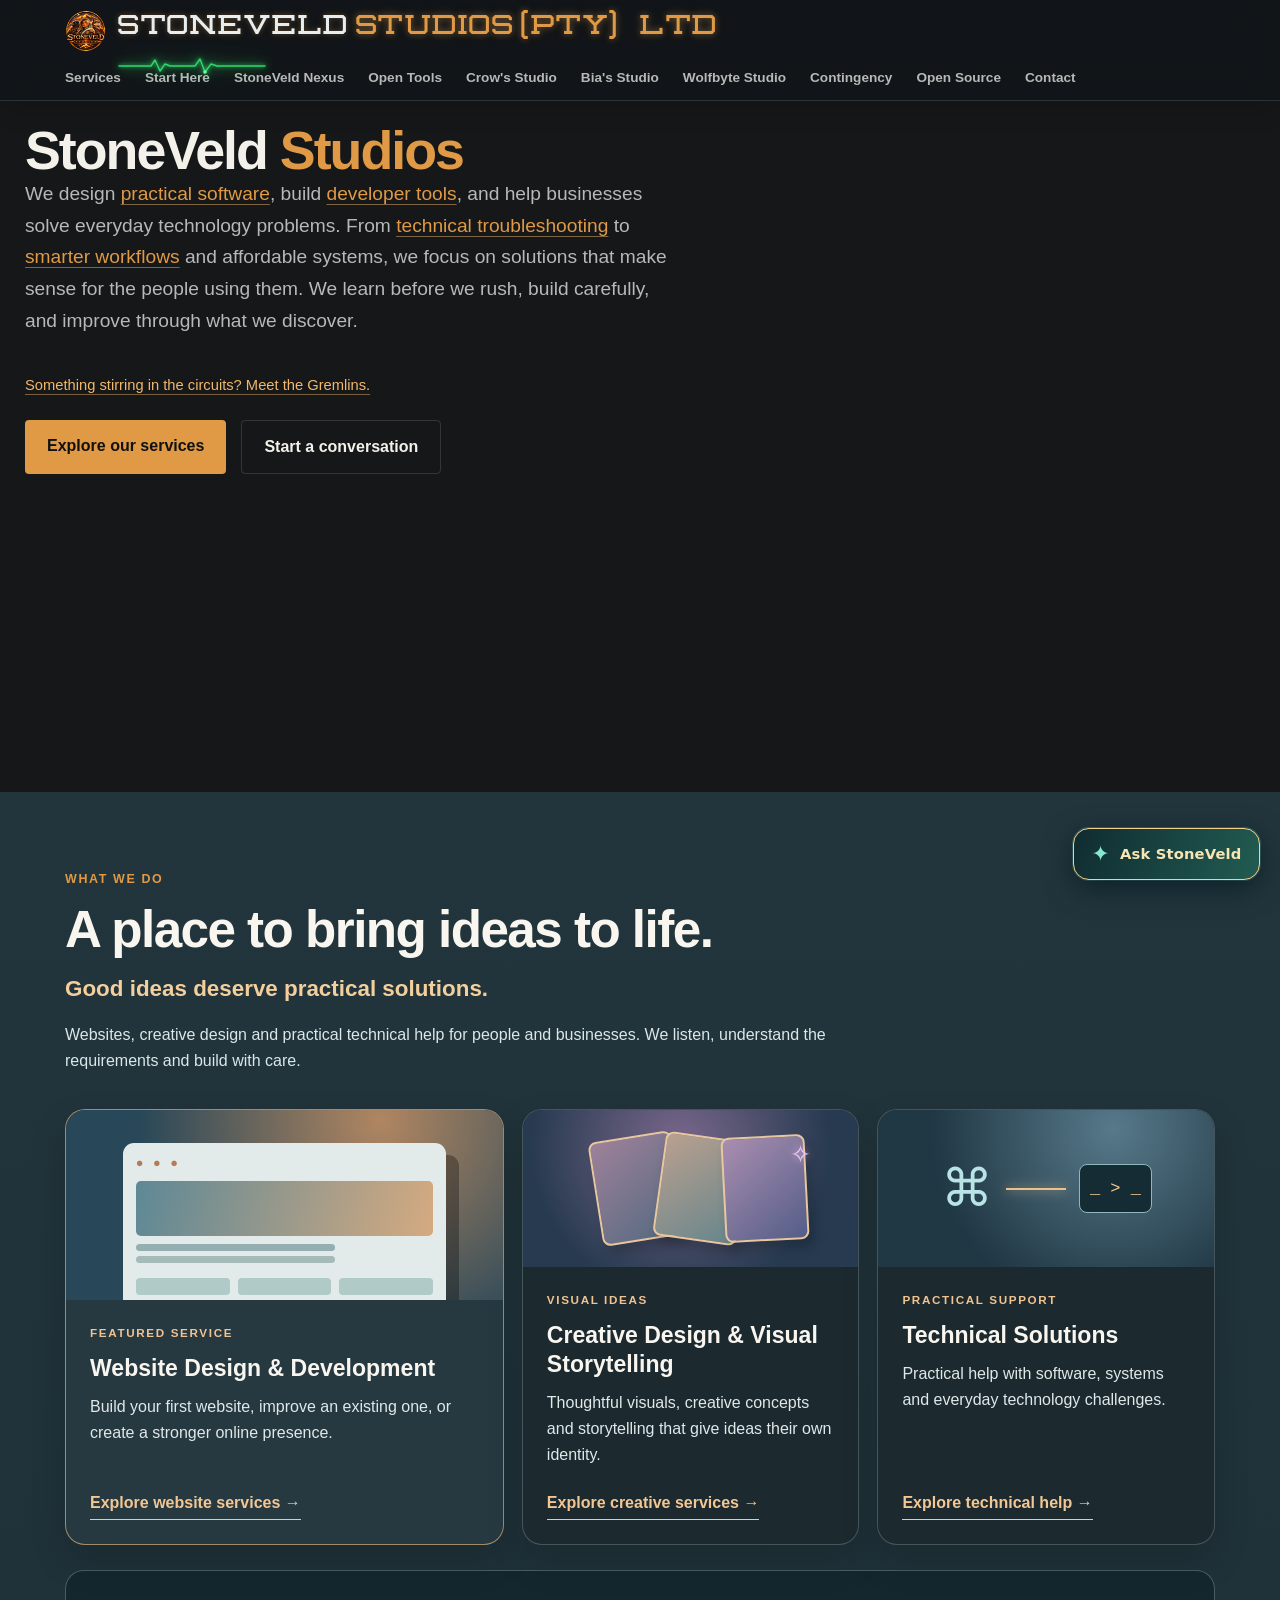
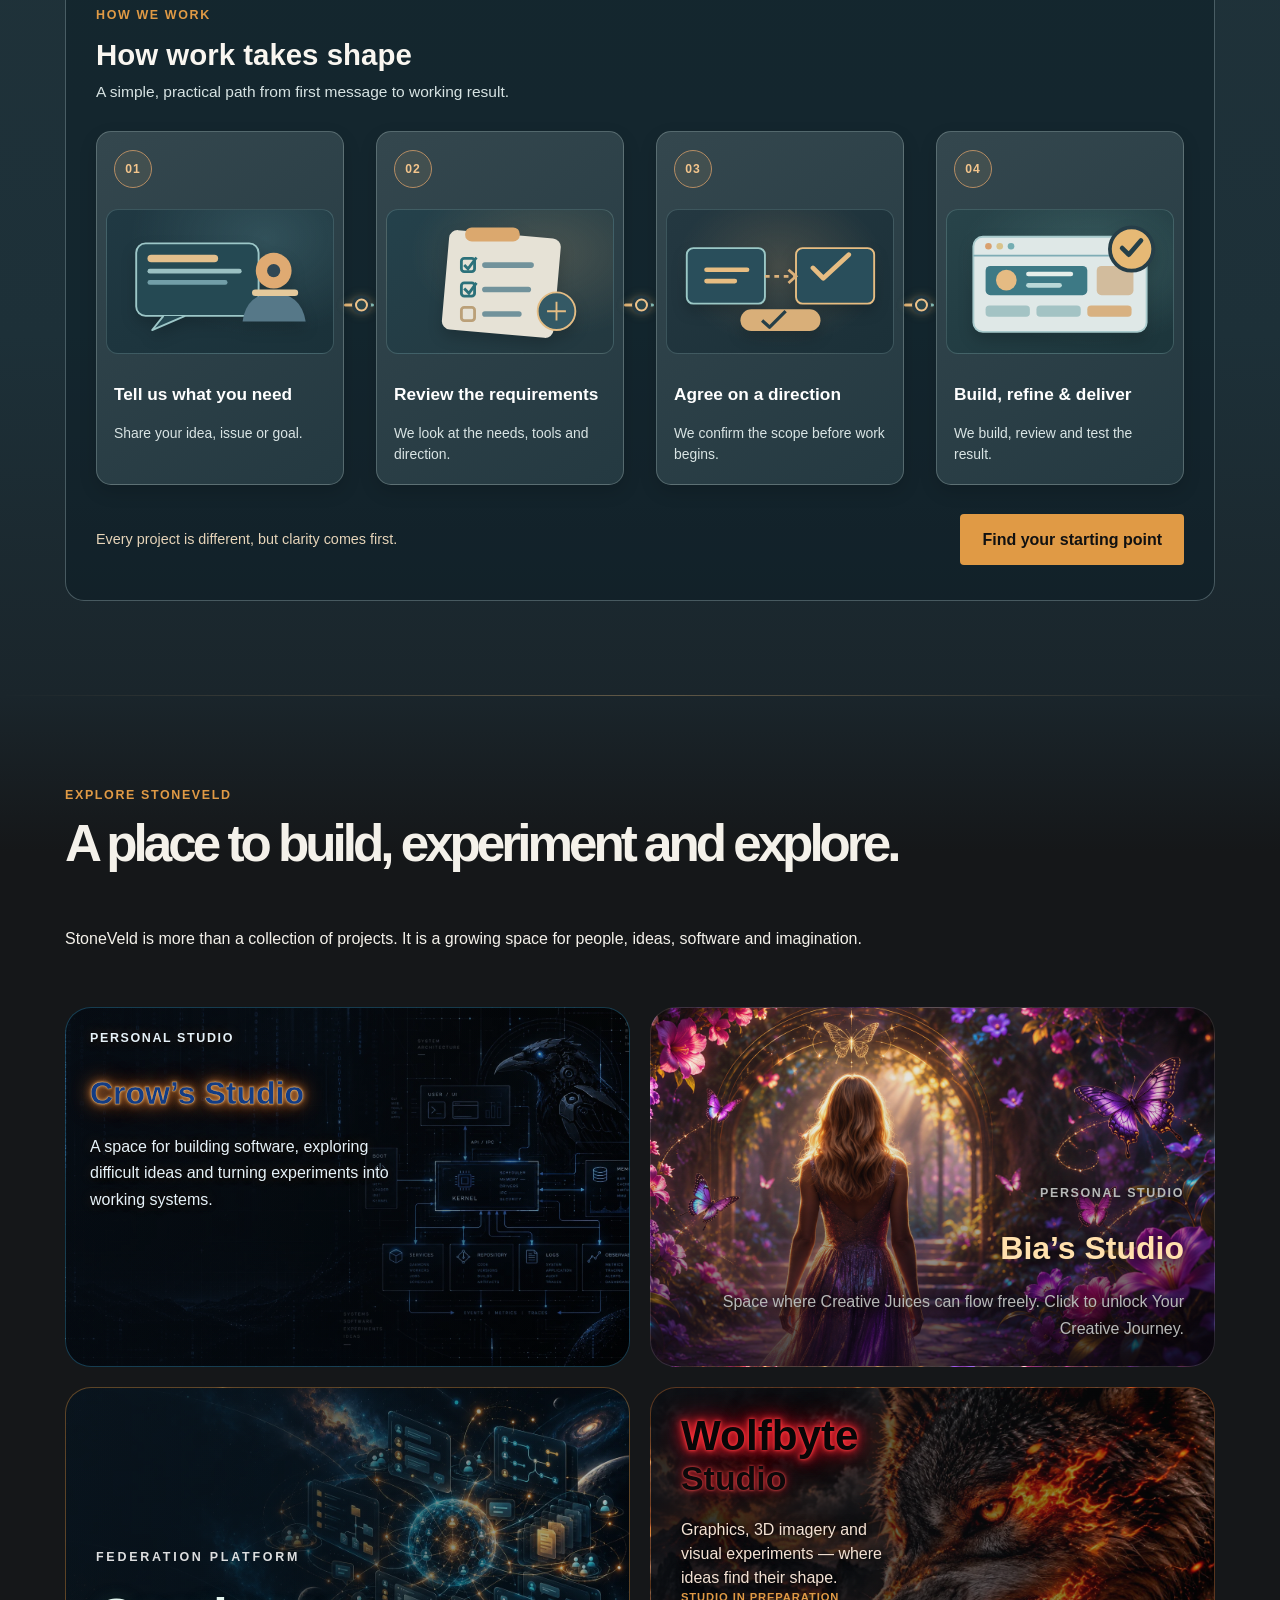
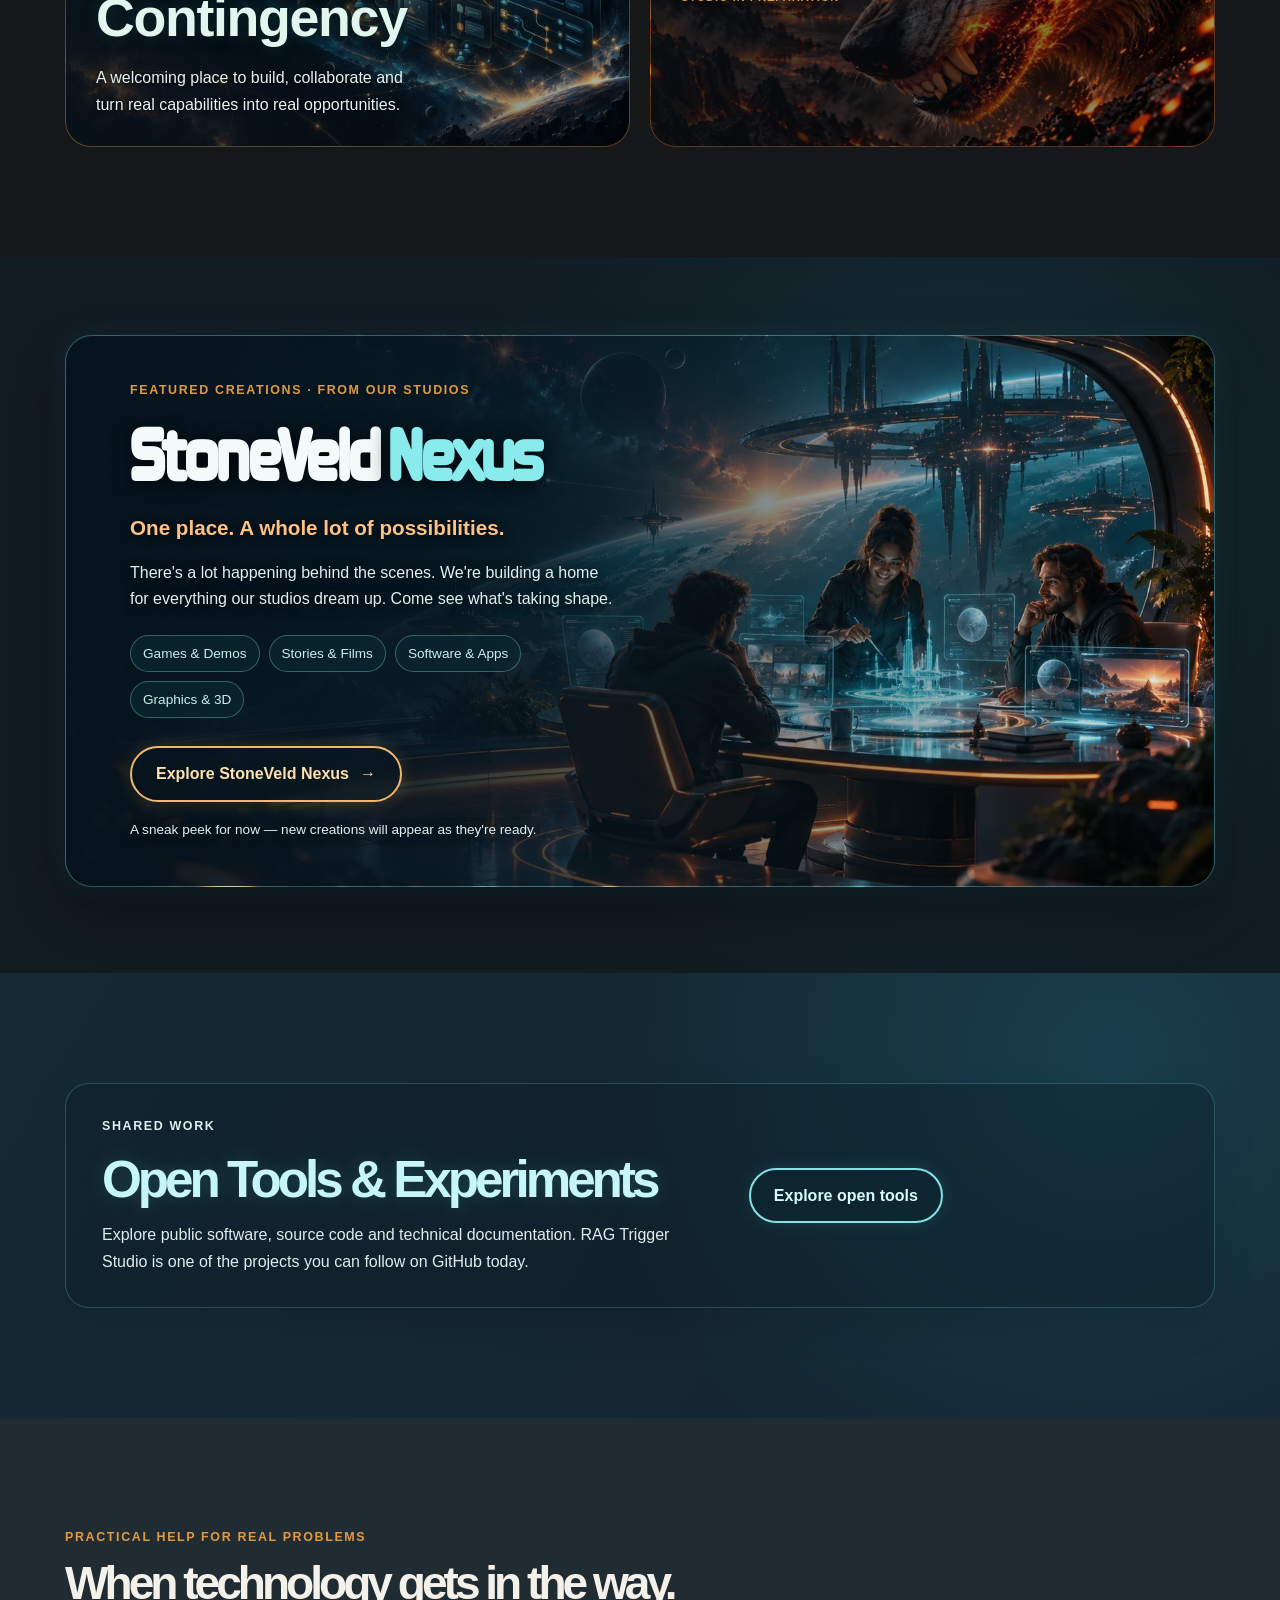
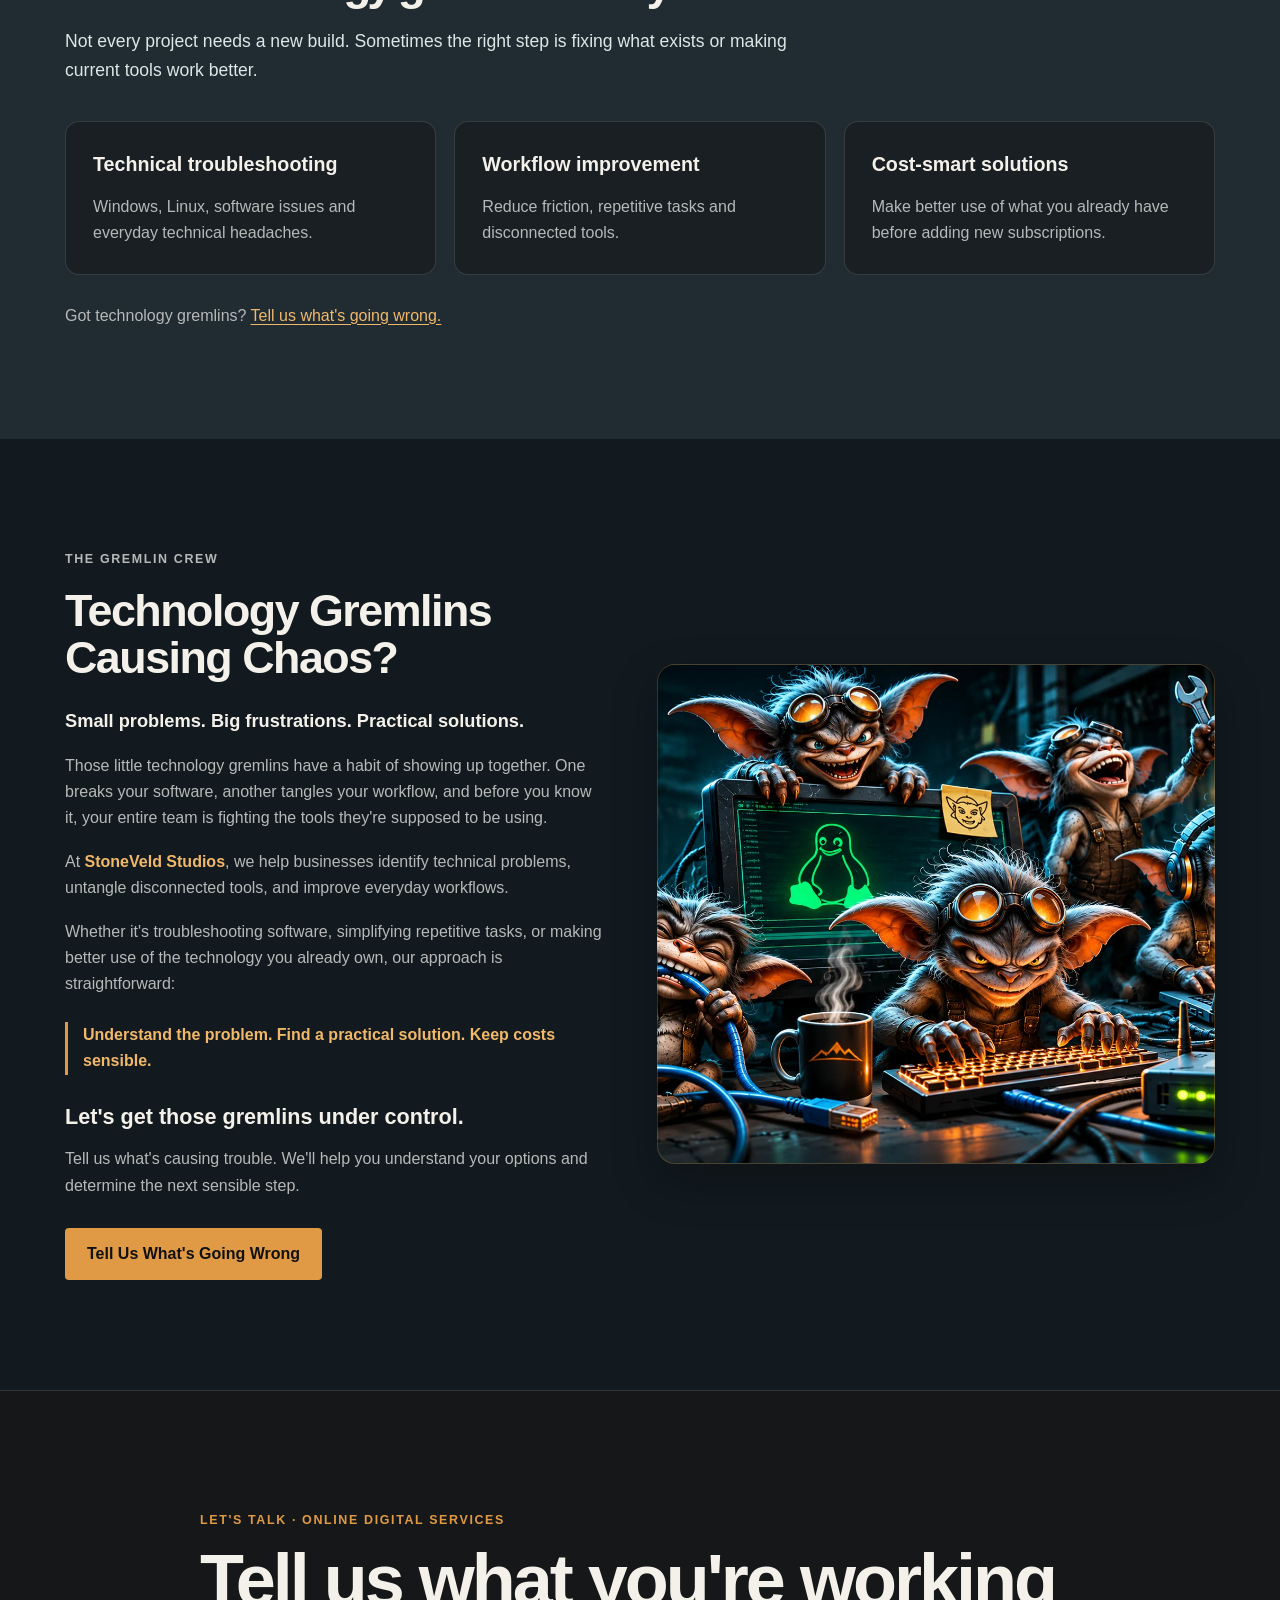
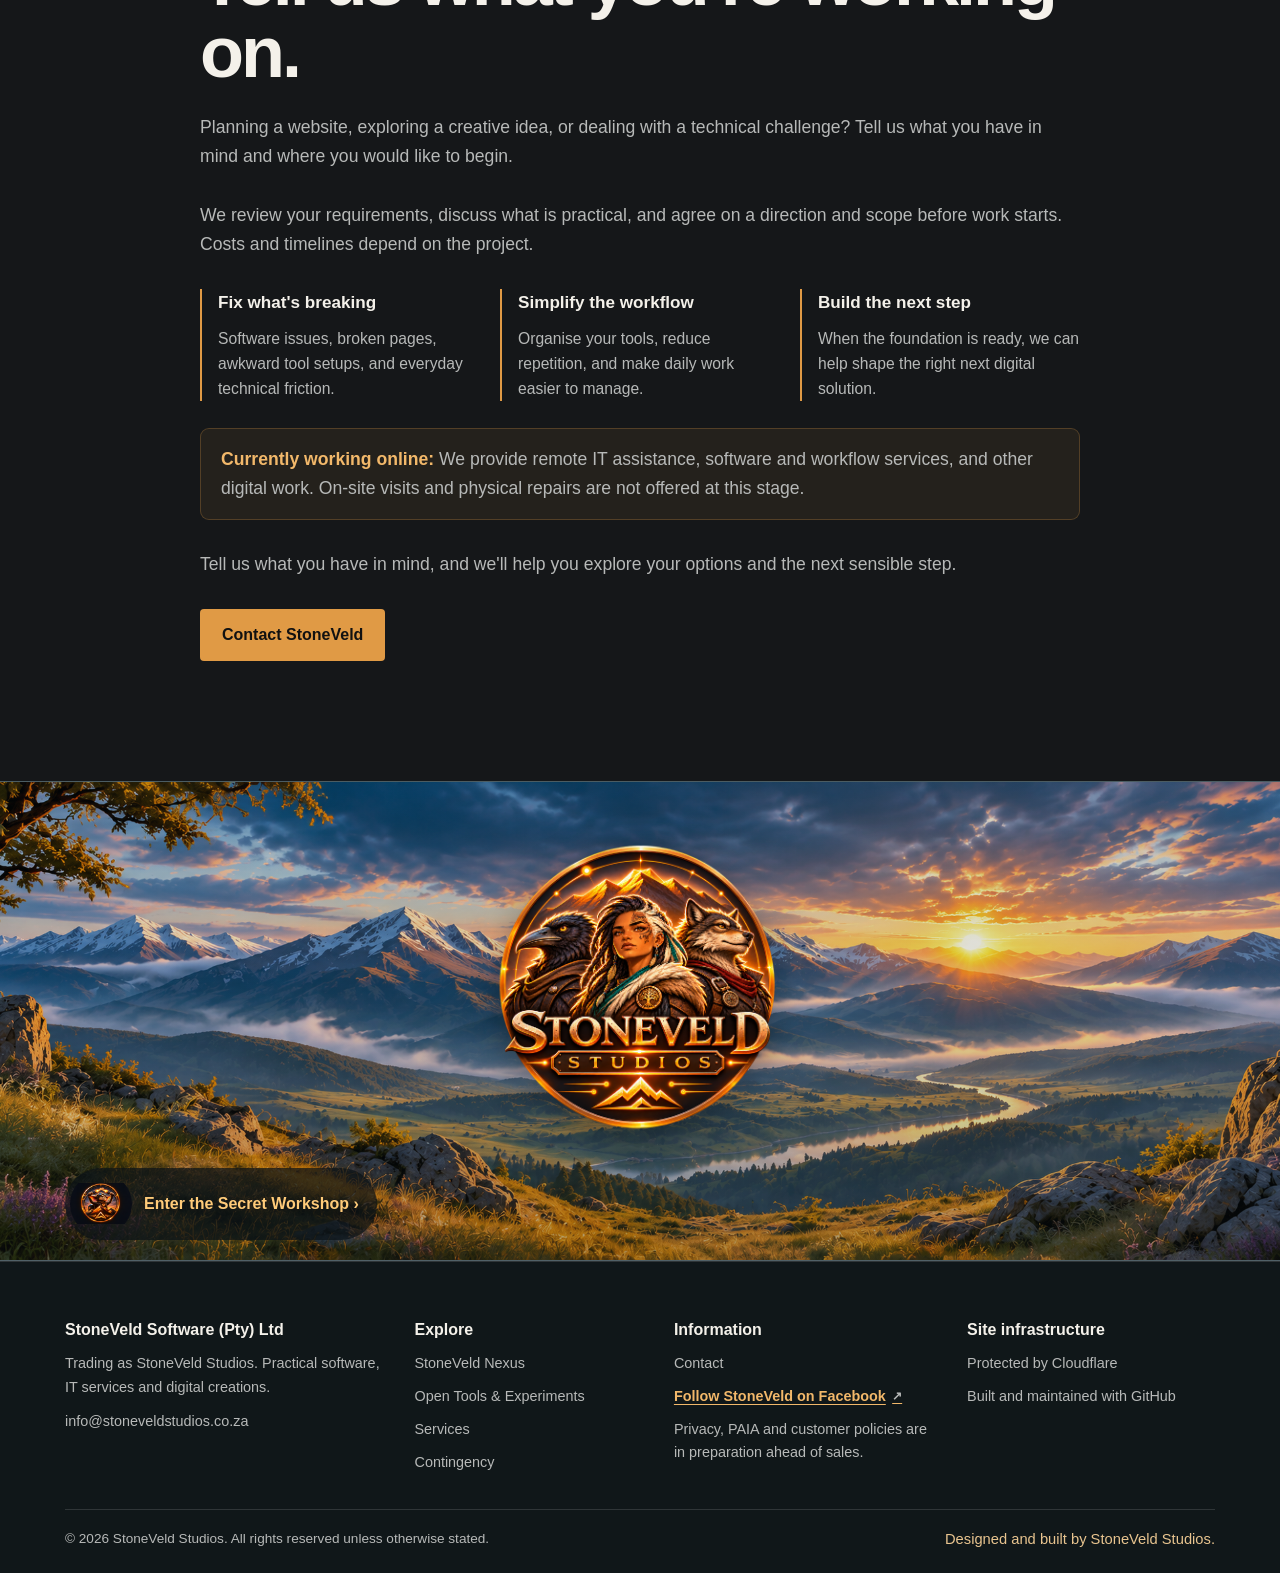
==== commit 5425087d: "Merge pull request #5 from StoneVeld-Studios/assistant-release-20261106 Integrate StoneVeld Assistan" ====
--- a/index.html
+++ b/index.html
@@ -294,7 +294,7 @@
 
 
 <section class="stoneveld-landscape-band" aria-label="StoneVeld Studios and Secret Workshop">
-  <p class="stoneveld-landscape-hint">Something curious is hiding here…</p>
+  
   <img class="stoneveld-landscape-logo" src="assets/Stoneveld%20Studios%20Emblem.png" alt="StoneVeld Studios emblem" loading="lazy" width="360" height="360">
   <a class="stoneveld-landscape-workshop" href="/secret-workshop" aria-label="Enter the Secret Workshop">
     <img src="assets/Triumphant%20Gremlin%20Circuit%20Emblem_secret_reveal.png" alt="" loading="lazy" width="88" height="88">
--- a/style.css
+++ b/style.css
@@ -1843,3 +1843,16 @@
   .sv-workflow-card:nth-child(2)::before,.sv-workflow-card:nth-child(2)::after{display:block}
   .sv-workflow-foot{margin-top:27px}
 }
+
+/* Emphasize Federation identity without altering the card artwork. */
+.explore-card-contingency .explore-card-content h3 {
+  font-size: clamp(2.55rem, 4.2vw, 3.5rem);
+  line-height: 1.12;
+  letter-spacing: -.025em;
+  color: #e3f5ef;
+  text-shadow: 0 2px 16px rgba(1,15,20,.65),0 0 16px rgba(79,194,177,.18);
+  margin-bottom: 18px;
+}
+@media (max-width: 600px) {
+  .explore-card-contingency .explore-card-content h3 { font-size: clamp(2.2rem, 9vw, 3rem); }
+}
